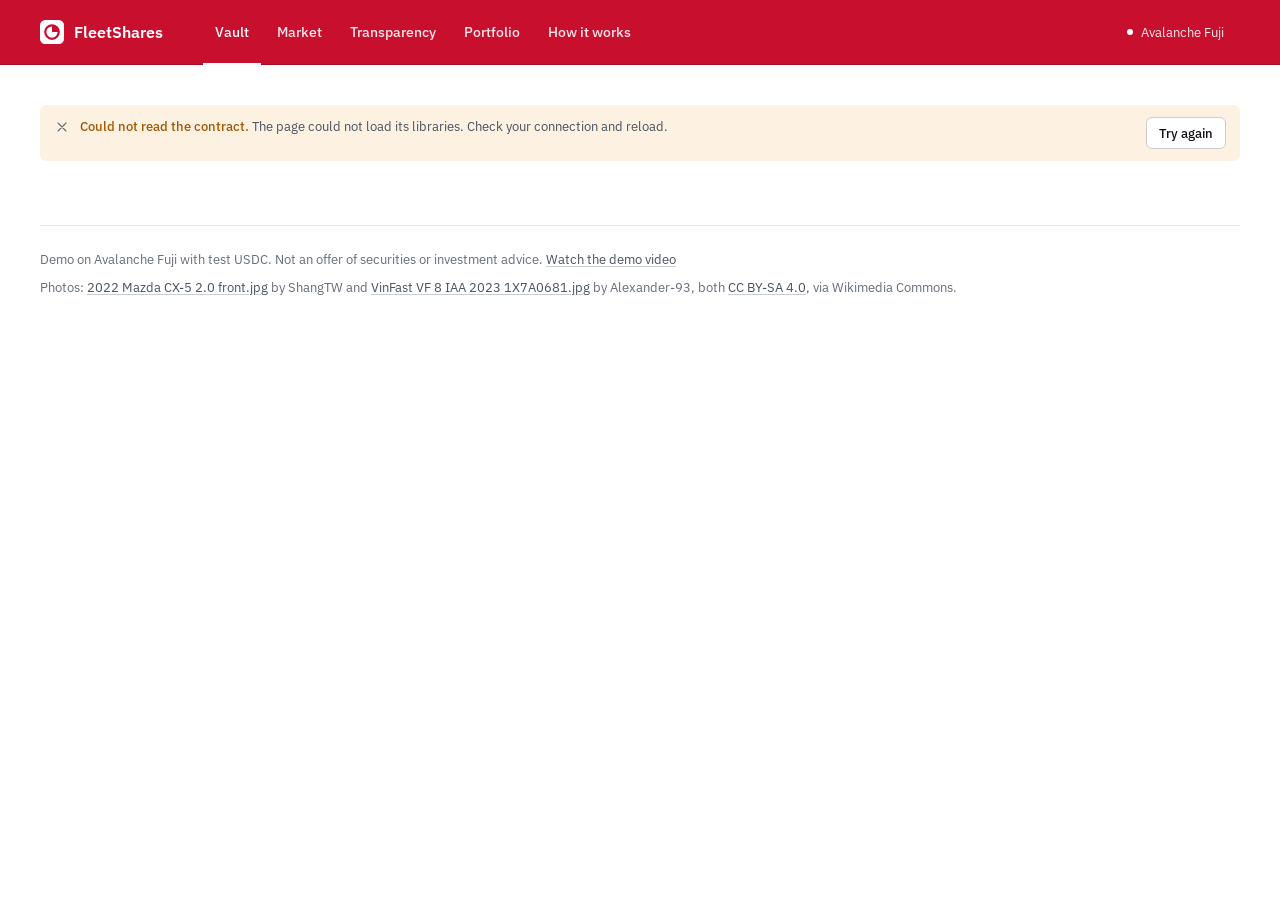
==== index.html @ 30ff3df1 "feat(web): rebuild the app as a multi-view vault UI Hash-routed views (Vault, car detail, Market, Tr" ====
<!doctype html>
<html lang="en">
<head>
  <meta charset="utf-8">
  <meta name="viewport" content="width=device-width, initial-scale=1, viewport-fit=cover">
  <title>FleetShares: own a share of a rental car</title>
  <meta name="description" content="Buy shares of rental cars on Avalanche. Rent is split by the contract: 90% to shareholders, 10% to the manager.">
  <meta name="color-scheme" content="light">
  <meta name="theme-color" content="#c8102e">
  <link rel="icon" href="data:image/svg+xml,%3Csvg xmlns='http://www.w3.org/2000/svg' viewBox='0 0 32 32'%3E%3Crect width='32' height='32' rx='7' fill='%23c8102e'/%3E%3Ccircle cx='16' cy='16' r='9' fill='none' stroke='%23ffffff' stroke-width='3'/%3E%3Cpath d='M16 16V7a9 9 0 0 1 9 9z' fill='%23ffffff'/%3E%3C/svg%3E">
  <link rel="preconnect" href="https://fonts.googleapis.com">
  <link rel="preconnect" href="https://fonts.gstatic.com" crossorigin>
  <link href="https://fonts.googleapis.com/css2?family=IBM+Plex+Mono:wght@400&family=IBM+Plex+Sans:wght@400;500;600&display=swap" rel="stylesheet">
  <link rel="stylesheet" href="styles.css">
  <link rel="stylesheet" href="views/vault.css">
  <link rel="stylesheet" href="views/car.css">
  <link rel="stylesheet" href="views/market.css">
  <link rel="stylesheet" href="views/portfolio.css">
  <link rel="stylesheet" href="views/transparency.css">
  <link rel="stylesheet" href="views/how.css">
</head>
<body>
  <a class="skip" href="#view">Skip to content</a>

  <div class="app">
    <header class="top">
      <div class="top-in">
        <a class="logo" href="#/" aria-label="FleetShares, Vault"><svg width="24" height="24" viewBox="0 0 32 32" aria-hidden="true"><rect width="32" height="32" rx="7" fill="#ffffff"></rect><circle cx="16" cy="16" r="9" fill="none" stroke="#c8102e" stroke-width="3"></circle><path d="M16 16V7a9 9 0 0 1 9 9z" fill="#c8102e"></path></svg>FleetShares</a>
        <nav class="nav" aria-label="Main">
          <a href="#/" data-nav="vault">Vault</a>
          <a href="#/market" data-nav="market">Market</a>
          <a href="#/transparency" data-nav="transparency">Transparency</a>
          <a href="#/portfolio" data-nav="portfolio">Portfolio</a>
          <a href="#/how" data-nav="how">How it works</a>
        </nav>
        <div class="top-r">
          <span class="net" title="Avalanche Fuji testnet, chain 43113"><i></i>Avalanche Fuji</span>
          <div id="wallet"></div>
        </div>
      </div>
    </header>

    <main class="wrap">
      <div id="notice" role="status"></div>
      <div id="view" tabindex="-1" aria-busy="true">
        <div class="head"><div class="skel-head"><h1 class="t-display"><span class="skel">Fleet Vault</span></h1><p class="t-body"><span class="skel">Reading the vault from Avalanche Fuji</span></p></div></div>
        <section class="kpis" aria-hidden="true">
          <div><p class="t-label"><span class="skel">Loading</span></p><p class="t-kpi"><span class="skel">00,000</span></p><p class="t-sm"><span class="skel">Reading the chain</span></p></div>
          <div><p class="t-label"><span class="skel">Loading</span></p><p class="t-kpi"><span class="skel">00,000</span></p><p class="t-sm"><span class="skel">Reading the chain</span></p></div>
          <div><p class="t-label"><span class="skel">Loading</span></p><p class="t-kpi"><span class="skel">00,000</span></p><p class="t-sm"><span class="skel">Reading the chain</span></p></div>
          <div><p class="t-label"><span class="skel">Loading</span></p><p class="t-kpi"><span class="skel">00,000</span></p><p class="t-sm"><span class="skel">Reading the chain</span></p></div>
        </section>
      </div>

      <footer class="foot">
        <p>Demo on Avalanche Fuji with test USDC. Not an offer of securities or investment advice. <a href="demo.html">Watch the demo video</a></p>
        <p class="credit">Photos: <a href="https://commons.wikimedia.org/wiki/File:2022_Mazda_CX-5_2.0_front.jpg" target="_blank" rel="noopener">2022 Mazda CX-5 2.0 front.jpg</a> by ShangTW and <a href="https://commons.wikimedia.org/wiki/File:VinFast_VF_8_IAA_2023_1X7A0681.jpg" target="_blank" rel="noopener">VinFast VF 8 IAA 2023 1X7A0681.jpg</a> by Alexander-93, both <a href="https://creativecommons.org/licenses/by-sa/4.0/" target="_blank" rel="noopener">CC BY-SA 4.0</a>, via Wikimedia Commons.</p>
      </footer>
    </main>

    <nav class="ptabs" aria-label="Main">
      <a href="#/" data-nav="vault"><svg class="i" viewBox="0 0 24 24" aria-hidden="true"><rect x="3" y="4" width="18" height="16" rx="2"></rect><circle cx="12" cy="12" r="3.5"></circle></svg>Vault</a>
      <a href="#/market" data-nav="market"><svg class="i" viewBox="0 0 24 24" aria-hidden="true"><path d="M4 8h13l-3-3M20 16H7l3 3"></path></svg>Market</a>
      <a href="#/transparency" data-nav="transparency"><svg class="i" viewBox="0 0 24 24" aria-hidden="true"><circle cx="11" cy="11" r="6.5"></circle><path d="M20 20l-4.3-4.3"></path></svg>Verify</a>
      <a href="#/portfolio" data-nav="portfolio"><svg class="i" viewBox="0 0 24 24" aria-hidden="true"><path d="M4 19V5M4 19h16M8 15l3.5-4 3 2.5L20 7"></path></svg>Portfolio</a>
      <a href="#/how" data-nav="how"><svg class="i" viewBox="0 0 24 24" aria-hidden="true"><circle cx="12" cy="12" r="9"></circle><path d="M12 11v5M12 8h.01"></path></svg>About</a>
    </nav>
  </div>

  <div id="toasts" class="toasts" aria-live="polite"></div>

  <noscript><p class="noscript">FleetShares needs JavaScript to read the contract.</p></noscript>
  <script type="module" src="app.js"></script>
</body>
</html>
---- styles.css ----
/* FleetShares UI kit, red and white variant: crimson brand bar and primary actions on white.
   Fonts come from Google Fonts (IBM Plex Sans 400/500/600, IBM Plex Mono 400), linked in index.html. */

:root {
  --bg: #ffffff; --surface: #ffffff; --surface-2: #f5f5f6; --line: #e6e6e8; --line-strong: #c9ced5;
  --ink: #0d1117; --ink-2: #475260; --ink-3: #646d79;
  --brand: #c8102e; --brand-ink: #ffffff; --brand-soft: #fdecee; --brand-deep: #a50d25;
  --yield: #0f7a4d; --yield-soft: #e6f4ec; --warn: #a35700; --warn-soft: #fdf2e1; --risk: #b4321f; --risk-soft: #fbe7e3;
  --chart-1: #c8102e; --chart-2: #2a78d6; --chart-3: #eda100; --plate: #ffc629;
  --shadow-pop: 0 8px 24px rgba(13, 17, 23, .10);
  --sans: "IBM Plex Sans", "Helvetica Neue", Arial, sans-serif;
  --mono: "IBM Plex Mono", ui-monospace, Menlo, monospace;
}
* { box-sizing: border-box; }
body { margin: 0; background: var(--bg); color: var(--ink); font: 400 15px/24px var(--sans); font-feature-settings: "tnum" 1, "lnum" 1; -webkit-font-smoothing: antialiased; }
h1, h2, h3, h4, p, ul, ol, dl, dd, figure { margin: 0; padding: 0; }
ul, ol { list-style: none; }
a { color: var(--brand); text-decoration: none; }
a:hover { text-decoration: underline; }
svg.i { width: 18px; height: 18px; fill: none; stroke: currentColor; stroke-width: 1.6; stroke-linecap: round; stroke-linejoin: round; flex: none; }

/* type */
.t-display { font: 600 40px/48px var(--sans); letter-spacing: -0.02em; }
.t-h1 { font: 600 28px/36px var(--sans); letter-spacing: -0.015em; }
.t-h2 { font: 600 20px/28px var(--sans); letter-spacing: -0.01em; }
.t-title { font: 500 16px/24px var(--sans); }
.t-kpi { font: 500 32px/40px var(--sans); letter-spacing: -0.01em; }
.t-fig { font: 500 20px/28px var(--sans); }
.t-body { font: 400 15px/24px var(--sans); }
.t-sm { font: 400 13px/20px var(--sans); }
.t-label { font: 500 12px/16px var(--sans); letter-spacing: 0.02em; color: var(--ink-3); }
.t-addr { font: 400 13px/20px var(--mono); }
.ink-2 { color: var(--ink-2); } .ink-3 { color: var(--ink-3); } .pos { color: var(--yield); }
.unit { font: 400 13px/1 var(--sans); color: var(--ink-3); margin-left: 4px; letter-spacing: 0; }

/* shell */
.app { min-height: 100%; background: var(--bg); }
.top { background: var(--brand); border-bottom: 1px solid var(--brand-deep); }
.top-in { max-width: 1280px; margin: 0 auto; height: 64px; padding: 0 40px; display: flex; align-items: center; gap: 40px; }
.logo { display: flex; align-items: center; gap: 10px; color: var(--ink); font: 600 16px/1 var(--sans); }
.top .logo, .ptop .logo { color: #ffffff; }
.logo:hover { text-decoration: none; }
.nav { display: flex; gap: 4px; height: 64px; }
.nav a { display: flex; align-items: center; white-space: nowrap; padding: 0 12px; color: rgba(255, 255, 255, .9); font: 500 14px/1 var(--sans); border-bottom: 2px solid transparent; margin-bottom: -1px; }
.nav a:hover { color: #ffffff; text-decoration: none; }
.nav a.on { color: #ffffff; border-bottom-color: #ffffff; }
.top-r { margin-left: auto; display: flex; align-items: center; gap: 16px; }
.net { display: flex; align-items: center; gap: 8px; font: 400 13px/1 var(--sans); color: rgba(255, 255, 255, .92); }
.net i { width: 6px; height: 6px; border-radius: 50%; background: #ffffff; }
.wallet { display: flex; align-items: center; gap: 10px; height: 36px; padding: 0 12px; border: 1px solid rgba(255, 255, 255, .35); border-radius: 6px; background: var(--brand-deep); font: 500 13px/1 var(--sans); color: #ffffff; }
.wallet .addr { font: 400 13px/1 var(--mono); color: rgba(255, 255, 255, .8); padding-left: 10px; border-left: 1px solid rgba(255, 255, 255, .3); }
.wrap { max-width: 1280px; margin: 0 auto; padding: 40px 40px 64px; }
.head { display: flex; flex-wrap: wrap; justify-content: space-between; align-items: flex-end; gap: 16px 32px; margin-bottom: 32px; }
.crumbs { display: flex; gap: 8px; align-items: center; font: 400 13px/20px var(--sans); color: var(--ink-3); margin-bottom: 12px; }
.crumbs a { color: var(--ink-3); }

/* controls */
.btn { display: inline-flex; align-items: center; justify-content: center; gap: 8px; height: 40px; padding: 0 16px; border: 1px solid var(--line-strong); border-radius: 6px; background: var(--surface); color: var(--ink); font: 500 14px/1 var(--sans); cursor: pointer; white-space: nowrap; }
.btn:hover { border-color: var(--ink-3); text-decoration: none; }
.btn-p { background: var(--brand); border-color: var(--brand); color: var(--brand-ink); }
.btn-p:hover { background: var(--brand-deep); border-color: var(--brand-deep); }
.btn-sm { height: 32px; padding: 0 12px; font-size: 13px; }
.btn-lg { height: 48px; padding: 0 20px; font-size: 15px; }
.btn-w { width: 100%; }
.pill { display: inline-flex; align-items: center; gap: 6px; height: 22px; padding: 0 8px; border-radius: 3px; font: 500 12px/1 var(--sans); white-space: nowrap; background: var(--surface-2); color: var(--ink-2); }
.pill::before { content: ""; width: 6px; height: 6px; border-radius: 50%; background: currentColor; }
.pill.ok { background: var(--yield-soft); color: var(--yield); }
.pill.warn { background: var(--warn-soft); color: var(--warn); }
.pill.risk { background: var(--risk-soft); color: var(--risk); }
.seg { display: inline-flex; padding: 2px; gap: 2px; background: var(--surface-2); border-radius: 6px; }
.seg button { height: 30px; padding: 0 12px; border: 0; border-radius: 4px; background: none; font: 500 13px/1 var(--sans); color: var(--ink-3); cursor: pointer; }
.seg button.on { background: var(--surface); color: var(--brand); box-shadow: 0 1px 2px rgba(13, 17, 23, .10); }
.tabs { display: flex; gap: 24px; border-bottom: 1px solid var(--line); }
.tabs button { height: 44px; padding: 0; border: 0; background: none; font: 500 14px/1 var(--sans); color: var(--ink-3); border-bottom: 2px solid transparent; margin-bottom: -1px; cursor: pointer; }
.tabs button.on { color: var(--brand); border-bottom-color: var(--brand); }
.field { display: grid; gap: 6px; }
.field label { font: 500 12px/16px var(--sans); letter-spacing: .02em; color: var(--ink-3); }
.input { height: 44px; padding: 0 12px; border: 1px solid var(--line-strong); border-radius: 6px; background: var(--surface); font: 500 15px/1 var(--sans); color: var(--ink); width: 100%; }
.input-suffix { position: relative; }
.input-suffix span { position: absolute; right: 12px; top: 50%; transform: translateY(-50%); font: 400 13px/1 var(--sans); color: var(--ink-3); }

/* surfaces */
.card { background: var(--surface); border: 1px solid var(--line); border-radius: 8px; }
.pad { padding: 24px; }
.card-h { display: flex; flex-wrap: wrap; justify-content: space-between; align-items: flex-start; gap: 8px 16px; margin-bottom: 20px; }
.kpis { display: grid; grid-template-columns: repeat(auto-fit, minmax(220px, 1fr)); background: var(--surface); border: 1px solid var(--line); border-radius: 8px; overflow: hidden; }
.kpis > div { padding: 20px 24px; border-left: 1px solid var(--line); margin-left: -1px; border-top: 1px solid var(--line); margin-top: -1px; }
.kpis .t-kpi { margin-top: 8px; }
.kpis .t-sm { margin-top: 4px; color: var(--ink-3); }
.kv { display: grid; }
.kv > div { display: flex; justify-content: space-between; gap: 16px; padding: 12px 0; border-top: 1px solid var(--line); font: 400 14px/20px var(--sans); }
.kv > div:first-child { border-top: 0; padding-top: 0; }
.kv dt, .kv > div > span:first-child { color: var(--ink-3); }
.kv dd, .kv b { font-weight: 500; text-align: right; }
.bar { height: 4px; border-radius: 2px; background: var(--surface-2); overflow: hidden; }
.bar i { display: block; height: 100%; background: var(--brand); }
.bar i.full { background: var(--yield); }
.photo { display: block; width: 100%; aspect-ratio: 16 / 10; object-fit: cover; border-radius: 8px; background: var(--surface-2); }
.thumb { width: 56px; height: 36px; object-fit: cover; border-radius: 3px; flex: none; background: var(--surface-2); }

/* tables */
.tbl-box { position: relative; overflow-x: auto; }
table.t { width: 100%; border-collapse: collapse; font: 400 14px/20px var(--sans); }
.t th { text-align: left; font: 500 12px/16px var(--sans); letter-spacing: .02em; color: var(--ink-3); padding: 0 16px 12px 0; border-bottom: 1px solid var(--line); white-space: nowrap; }
.t td { padding: 14px 16px 14px 0; border-bottom: 1px solid var(--line); vertical-align: middle; white-space: nowrap; }
.t tr:last-child td { border-bottom: 0; }
.t .r { text-align: right; }
.t .num { font-weight: 500; text-align: right; }
.t th:last-child, .t td:last-child { padding-right: 0; }
.carcell { display: flex; align-items: center; gap: 12px; font-weight: 500; color: var(--ink); }

/* car cards */
.cars { display: grid; grid-template-columns: repeat(auto-fill, minmax(320px, 1fr)); gap: 16px; }
.car { display: block; background: var(--surface); border: 1px solid var(--line); border-radius: 8px; overflow: hidden; color: var(--ink); }
.car:hover { border-color: var(--line-strong); text-decoration: none; }
.car img { display: block; width: 100%; aspect-ratio: 16 / 9; object-fit: cover; }
.car-b { padding: 20px; display: grid; gap: 16px; }
.stats3 { display: grid; grid-template-columns: repeat(3, minmax(0, 1fr)); gap: 12px; }
.stats3 dd { font: 500 15px/20px var(--sans); margin-top: 4px; }

/* chart */
.chart svg { display: block; width: 100%; height: auto; }
.legend { display: flex; flex-wrap: wrap; gap: 6px 20px; font: 400 13px/20px var(--sans); color: var(--ink-2); }
.legend span { display: inline-flex; align-items: center; gap: 8px; }
.legend i { width: 10px; height: 10px; border-radius: 2px; }
.legend b { font-weight: 500; color: var(--ink); }

.note { display: flex; gap: 10px; padding: 12px 14px; border-radius: 6px; background: var(--surface-2); font: 400 13px/20px var(--sans); color: var(--ink-2); }
.note.warn { background: var(--warn-soft); }
.note.warn b { color: var(--warn); font-weight: 500; }
.note svg.i { width: 16px; height: 16px; margin-top: 2px; color: var(--ink-3); }

/* phone */
.phone { width: 390px; height: 844px; display: flex; flex-direction: column; background: var(--bg); overflow: hidden; }
.ptop { height: 56px; padding: 0 16px; display: flex; align-items: center; justify-content: space-between; background: var(--brand); color: #ffffff; flex: none; }
.pbody { flex: 1; overflow: hidden; padding: 20px 16px; display: flex; flex-direction: column; gap: 16px; }
.ptabs { flex: none; display: grid; grid-template-columns: repeat(5, 1fr); background: var(--surface); border-top: 1px solid var(--line); padding: 6px 4px 22px; }
.ptabs a { display: grid; justify-items: center; gap: 4px; padding: 6px 0; color: var(--ink-3); font: 500 10.5px/1 var(--sans); }
.ptabs a.on { color: var(--brand); }
.ptabs a:hover { text-decoration: none; }


/* ================= additions on top of the kit ================= */

/* shared components */
.tabs a { display: inline-flex; align-items: center; height: 44px; padding: 0; font: 500 14px/1 var(--sans); color: var(--ink-3); border-bottom: 2px solid transparent; margin-bottom: -1px; }
.tabs a:hover { color: var(--ink); text-decoration: none; }
.tabs a.on { color: var(--brand); border-bottom-color: var(--brand); }

.stepper { display: grid; grid-template-columns: 44px minmax(0, 1fr) 44px; height: 48px; border: 1px solid var(--line-strong); border-radius: 6px; overflow: hidden; background: var(--surface); }
.stepper button { display: grid; place-items: center; border: 0; padding: 0; background: var(--surface); color: var(--ink-2); font: 500 18px/1 var(--sans); cursor: pointer; }
.stepper button:hover { background: var(--surface-2); }
.stepper input { min-width: 0; width: 100%; border: 0; border-inline: 1px solid var(--line); border-radius: 0; text-align: center; font: 500 18px/1 var(--sans); color: var(--ink); background: var(--surface); }

.total { display: flex; justify-content: space-between; align-items: baseline; gap: 16px; padding-top: 16px; border-top: 1px solid var(--line); }

.statgrid { display: grid; grid-template-columns: repeat(2, minmax(0, 1fr)); }
.statgrid > div { padding: 14px 16px; border-right: 1px solid var(--line); border-bottom: 1px solid var(--line); min-width: 0; }
.statgrid > div:nth-child(2n) { border-right: 0; }
.statgrid > div:last-child, .statgrid > div:nth-last-child(2):nth-child(odd) { border-bottom: 0; }
.statgrid dd { margin-top: 4px; }

.empty { display: grid; justify-items: center; gap: 8px; padding: 32px 16px; text-align: center; }
.empty svg.i { width: 24px; height: 24px; color: var(--ink-3); }

.ph { display: grid; place-items: center; width: 100%; aspect-ratio: 16 / 9; background: var(--surface-2); color: var(--ink-3); }
.ph svg.i { width: 32px; height: 32px; stroke-width: 1.4; }
.photo.ph { aspect-ratio: 16 / 10; }
.thumb.ph { aspect-ratio: auto; }
.thumb.ph svg.i { width: 18px; height: 18px; }

.risk { color: var(--risk); }
.warn-t { color: var(--warn); }
.row { display: flex; gap: 8px; align-items: center; flex-wrap: wrap; }
.only-phone { display: none; }

button[disabled], .btn[disabled] { opacity: .45; cursor: not-allowed; pointer-events: none; }

:focus-visible { outline: 2px solid var(--brand); outline-offset: 2px; }
.top :focus-visible { outline-color: #ffffff; }
.top .pop :focus-visible { outline-color: var(--brand); }
.nav a:focus-visible { outline-offset: -4px; }
#view:focus { outline: none; }

/* addresses from who(), copy buttons */
a.addr { font: 400 13px/20px var(--mono); white-space: nowrap; }
a.addr b { font: 500 13px/20px var(--sans); color: var(--ink-2); }
.t a.addr { color: var(--ink-2); }
.t a.addr:hover { color: var(--brand); }
.copied, .copied svg.i { color: var(--yield) !important; }
.btn.copied { border-color: var(--yield); }

/* skip link */
.skip { position: absolute; left: -999px; top: 8px; z-index: 100; padding: 8px 12px; border-radius: 6px; background: var(--surface); color: var(--brand); font: 500 14px/20px var(--sans); box-shadow: var(--shadow-pop); }
.skip:focus { left: 8px; }

/* notice strip above the view */
#notice:not(:empty) { display: grid; gap: 8px; margin-bottom: 24px; }
.note > span { flex: 1; min-width: 0; }
.note > .btn { flex: none; margin-left: auto; align-self: center; }
.note .btn svg.i { margin-top: 0; color: currentColor; }

/* wallet chip and popover */
.wallet-cta { height: 36px; border-color: #ffffff; background: #ffffff; color: var(--brand); }
.wallet-cta:hover { border-color: #ffffff; background: var(--brand-soft); }
.wmenu { position: relative; }
.wmenu > summary { list-style: none; cursor: pointer; white-space: nowrap; }
.wmenu > summary::-webkit-details-marker { display: none; }
.wmenu > summary:hover { border-color: rgba(255, 255, 255, .6); }
.pop { position: absolute; right: 0; top: calc(100% + 8px); z-index: 60; width: 300px; display: grid; gap: 10px; padding: 16px; background: var(--surface); color: var(--ink); border: 1px solid var(--line); border-radius: 8px; box-shadow: var(--shadow-pop); }
.pop-row { display: flex; justify-content: space-between; align-items: center; gap: 12px; font: 400 13px/20px var(--sans); }
.pop-row > span:first-child { color: var(--ink-3); }
.pop-row > span:last-child { display: inline-flex; align-items: center; gap: 8px; }
.pop-row b { font-weight: 500; }
.pop .btn-w:first-of-type { margin-top: 4px; }
.pop-quiet { border-color: transparent; color: var(--ink-2); }
.pop-quiet:hover { border-color: var(--line); }

/* toasts */
.toasts { position: fixed; right: 24px; bottom: 24px; z-index: 80; display: grid; gap: 8px; width: min(380px, calc(100vw - 32px)); }
.toast { display: grid; grid-template-columns: auto minmax(0, 1fr) auto; gap: 12px; align-items: start; padding: 14px 16px; background: var(--surface); color: var(--ink); border: 1px solid var(--line); border-radius: 8px; box-shadow: var(--shadow-pop); font: 400 13px/20px var(--sans); animation: rise .2s ease; }
@keyframes rise { from { transform: translateY(8px); opacity: 0; } }
.toast-icon { display: grid; place-items: center; width: 28px; height: 28px; border-radius: 50%; background: var(--warn-soft); color: var(--warn); }
.toast-icon svg.i { width: 16px; height: 16px; stroke-width: 2; }
.toast.is-ok .toast-icon { background: var(--yield-soft); color: var(--yield); }
.toast.is-err .toast-icon { background: var(--risk-soft); color: var(--risk); }
.toast-text strong { display: block; font: 500 14px/20px var(--sans); }
.toast-text p { margin-top: 2px; color: var(--ink-2); overflow-wrap: anywhere; }
.toast-text a { display: inline-flex; align-items: center; gap: 4px; margin-top: 6px; font-weight: 500; }
.toast-text a svg.i { width: 14px; height: 14px; }
.toast-text p a { display: inline; margin: 0; }
.toast-x { display: grid; place-items: center; padding: 4px; border: 0; border-radius: 6px; background: none; color: var(--ink-3); cursor: pointer; }
.toast-x:hover { color: var(--ink); background: var(--surface-2); }
.toast-x svg.i { width: 16px; height: 16px; }

/* spinner and loading placeholders */
.spin { display: inline-block; width: 14px; height: 14px; border: 2px solid currentColor; border-right-color: transparent; border-radius: 50%; animation: spin .7s linear infinite; flex: none; vertical-align: -2px; }
@keyframes spin { to { transform: rotate(360deg); } }
.skel { display: inline-block; color: transparent !important; background: var(--surface-2); border-radius: 3px; animation: pulse 1.2s ease-in-out infinite; user-select: none; }
.skel-head { display: grid; gap: 8px; max-width: 640px; }
@keyframes pulse { 50% { opacity: .5; } }

/* footer, inside main so the phone tab bar never covers it */
.foot { display: grid; gap: 8px; margin-top: 64px; padding-top: 24px; border-top: 1px solid var(--line); font: 400 13px/20px var(--sans); color: var(--ink-3); }
.foot a { color: var(--ink-2); text-decoration: underline; text-decoration-color: var(--line-strong); text-underline-offset: 2px; }
.foot a:hover { color: var(--brand); }
.noscript { margin: 24px; font: 400 15px/24px var(--sans); }

/* sticky buy bar (car view on phones) and phone tab bar: hidden on desktop */
.app > .ptabs, .buybar { display: none; }

/* ================= responsive shell ================= */

@media (max-width: 1100px) {
  .top-in { padding: 0 24px; gap: 24px; }
  .nav { gap: 0; }
  .nav a { padding: 0 8px; }
  .wrap { padding: 32px 24px 56px; }
}
@media (max-width: 900px) {
  .net { display: none; }
  .wallet .addr { display: none; }
  .kpis:has(> div:nth-child(4):last-child) { grid-template-columns: repeat(2, minmax(0, 1fr)); }
}

@media (max-width: 720px) {
  .top-in { height: 56px; padding: 0 16px; gap: 16px; }
  .nav, .net { display: none; }
  .wallet { height: 32px; }
  .wallet .addr { display: none; }
  .wallet-cta { height: 32px; }
  .pop { position: fixed; left: 16px; right: 16px; top: 64px; width: auto; }
  .wrap { padding: 20px 16px 96px; }
  .t-display { font-size: 28px; line-height: 36px; }
  .head { flex-direction: column; align-items: stretch; gap: 16px; margin-bottom: 20px; }
  .kpis { grid-template-columns: repeat(2, minmax(0, 1fr)); }
  .kpis > div { padding: 14px 16px; border-top: 1px solid var(--line); margin-top: -1px; min-width: 0; }
  .kpis .t-kpi { font-size: 20px; line-height: 28px; margin-top: 4px; }
  .hide-phone { display: none !important; }
  .only-phone { display: revert; }

  .app > .ptabs { display: grid; position: fixed; left: 0; right: 0; bottom: 0; z-index: 40; padding: 6px 4px calc(10px + env(safe-area-inset-bottom)); }
  .app:has(.buybar) > .ptabs { display: none; }
  .buybar { display: block; position: fixed; left: 0; right: 0; bottom: 0; z-index: 40; padding: 12px 16px max(28px, env(safe-area-inset-bottom)); background: var(--surface); border-top: 1px solid var(--line); }

  /* cards and controls on phones: 16px insides, 44px tap targets */
  .pad { padding: 16px; }
  .card-h { margin-bottom: 16px; }
  .btn, .btn-sm { height: 44px; }
  .seg button { height: 40px; }
  .app > .ptabs a { min-height: 44px; align-content: center; }
  .tabs { scrollbar-width: none; }
  .tabs::-webkit-scrollbar { display: none; }
  .pop { max-height: calc(100vh - 160px); overflow-y: auto; }
  /* notice strip: text first, its buttons on their own line under it */
  .note { flex-wrap: wrap; }
  #notice .note > span:not(.row) { flex: 1 1 calc(100% - 26px); }
  .note > span.row { flex-basis: 100%; padding-left: 26px; }
  .note > .btn { margin-left: 26px; }

  .toasts { left: 16px; right: 16px; bottom: calc(76px + env(safe-area-inset-bottom)); width: auto; }
  body:has(.buybar) .toasts { bottom: calc(100px + env(safe-area-inset-bottom)); }
  .foot { margin-top: 48px; }
}

@media (prefers-reduced-motion: reduce) {
  html { scroll-behavior: auto; }
  .skel { animation: none; }
  .spin { animation-duration: 2s; }
  .toast { animation: none; }
}
---- views/vault.css ----
/* Vault view (vt-) */
.vt-intro { display: flex; flex-direction: column; gap: 8px; max-width: 640px; }

.vt-kpis .t-kpi { white-space: nowrap; }

.vt-two { display: flex; flex-wrap: wrap; gap: 16px; margin-top: 16px; }
.vt-chart { flex: 2 1 560px; min-width: 0; }
.vt-split-card { flex: 1 1 320px; min-width: 0; }
.vt-skel { display: block; width: 100%; height: 200px; margin-top: 8px; }
.vt-chart .empty { min-height: 200px; display: grid; place-content: center; justify-items: center; gap: 8px; text-align: center; }

.vt-split { display: flex; gap: 2px; height: 40px; margin: 16px 0 20px; }
.vt-split > div { display: flex; align-items: center; border-radius: 3px; font: 500 13px/1 var(--sans); white-space: nowrap; overflow: hidden; }
.vt-split-h { padding: 0 12px; background: var(--yield-soft); color: var(--yield); }
.vt-split-f { min-width: max-content; padding: 0 8px; justify-content: center; background: var(--surface-2); color: var(--ink-2); }

.vt-sec-head { margin: 48px 0 16px; align-items: center; }

/* car cards */
.vt-car { display: flex; flex-direction: column; }
.vt-img { display: block; width: 100%; aspect-ratio: 16 / 9; object-fit: cover; background: var(--surface-2); }
.vt-car .car-b { flex: 1; }
.vt-car-top { display: flex; justify-content: space-between; align-items: flex-start; gap: 12px; }
.vt-car-name { min-width: 0; }
.vt-car-name .t-title { overflow: hidden; text-overflow: ellipsis; white-space: nowrap; }
.vt-sub-row, .vt-row-y { display: none; }
.vt-car .stats3 dd { white-space: nowrap; overflow: hidden; text-overflow: ellipsis; }
.vt-prog { display: grid; gap: 8px; margin-top: auto; }

/* three-up as in the design; with fewer cars the cards share the row so the photos stay large */
@media (min-width: 1101px) { .vt-cars { grid-template-columns: repeat(3, minmax(0, 1fr)); } }
@media (min-width: 721px) {
  .vt-cars:has(> .vt-car:nth-child(2):last-child) { grid-template-columns: repeat(2, minmax(0, 1fr)); }
  .vt-cars:has(> .vt-car:only-child) { grid-template-columns: minmax(0, 1fr); }
  .vt-car:only-child { flex-direction: row; }
  .vt-car:only-child .vt-img { width: 58%; flex: none; }
  .vt-car:only-child .car-b { padding: 24px; align-content: start; }
}

.vt-register { margin-top: 48px; }
.vt-register .carcell { color: var(--ink); }
.vt-register .carcell:hover { color: var(--brand); text-decoration: none; }

/* role tools */
.vt-role { margin-top: 48px; }
.vt-role-grid { display: grid; grid-template-columns: minmax(0, 1fr) minmax(0, 2fr); gap: 32px; }
.vt-fees { display: flex; flex-direction: column; gap: 8px; align-items: flex-start; }
.vt-fees .btn { margin-top: 8px; }
.vt-list { display: flex; flex-direction: column; gap: 16px; align-items: flex-start; }
.vt-list-h { display: flex; justify-content: space-between; align-items: center; gap: 12px; width: 100%; }
.vt-form { display: grid; grid-template-columns: repeat(2, minmax(0, 1fr)); gap: 16px; width: 100%; }
.vt-op { margin-top: 16px; }
.vt-op a { font-weight: 500; }

@media (max-width: 720px) {
  .vt-intro .t-display { font-size: 28px; line-height: 36px; }
  .vt-intro .t-body { font-size: 13px; line-height: 20px; }
  .vt-head .row { display: none; }

  /* KPIs as a 2 × 2 grid */
  .vt-kpis { grid-template-columns: repeat(2, minmax(0, 1fr)); }
  .vt-kpis > div { padding: 14px 16px; border-left: 0; margin-left: 0; border-top: 0; margin-top: 0; }
  .vt-kpis > div:nth-child(odd) { border-right: 1px solid var(--line); }
  .vt-kpis > div:nth-child(-n + 2) { border-bottom: 1px solid var(--line); }
  .vt-kpis .t-kpi { font: 500 20px/28px var(--sans); margin-top: 4px; }
  .vt-kpis .t-kpi .unit { font-size: 12px; }
  .vt-kpis .t-sm { display: none; }

  .vt-chart, .vt-split-card { flex-basis: 100%; }
  .vt-chart .card-h { flex-direction: column; }

  .vt-sec-head { margin-top: 32px; flex-direction: column; align-items: flex-start; gap: 12px; }
  .vt-sec-head .t-h2 { font: 500 16px/24px var(--sans); letter-spacing: 0; }
  .vt-cars { grid-template-columns: minmax(0, 1fr); gap: 12px; }

  /* funding cards: shorter image */
  .vt-car .vt-img { aspect-ratio: 16 / 8; }
  .vt-car .car-b { padding: 14px 16px; gap: 12px; }

  /* earning cars: compact row, same markup */
  .vt-car--row { flex-direction: row; align-items: center; gap: 12px; padding: 10px; }
  .vt-car--row .vt-img { width: 88px; aspect-ratio: 16 / 10; border-radius: 4px; flex: none; }
  .vt-car--row .car-b { padding: 0; gap: 0; min-width: 0; }
  .vt-car--row .vt-car-top { align-items: center; }
  .vt-car--row .t-title { font-size: 15px; }
  .vt-car--row .vt-sub, .vt-car--row .vt-pill, .vt-car--row .stats3, .vt-car--row .vt-prog { display: none; }
  .vt-car--row .vt-sub-row, .vt-car--row .vt-row-y { display: block; }
  .vt-car--row .vt-row-y .t-title { font-size: 15px; }

  .vt-register { margin-top: 32px; }
  .vt-role { margin-top: 32px; }
  .vt-role-grid, .vt-form { grid-template-columns: minmax(0, 1fr); }
}
---- views/car.css ----
/* Car view (cd-) */
.cd-now { color: var(--ink); }

.cd-grid {
  display: grid;
  grid-template-columns: minmax(0, 3fr) minmax(0, 2fr);
  grid-template-rows: auto 1fr;
  grid-template-areas: "photo aside" "rest aside";
  gap: 16px 32px;
  align-items: start;
}
.cd-photo { grid-area: photo; }
.cd-aside { grid-area: aside; display: flex; flex-direction: column; gap: 16px; min-width: 0; }
.cd-rest { grid-area: rest; display: flex; flex-direction: column; gap: 16px; min-width: 0; }
.cd-photo .photo { aspect-ratio: 16 / 10; object-fit: cover; }

.cd-tight { margin-bottom: 16px; }
.cd-mb { margin-bottom: 16px; }

/* car life */
.cd-life { display: grid; grid-template-columns: repeat(4, minmax(0, 1fr)); gap: 2px; }
.cd-life i { display: block; height: 6px; background: var(--surface-2); }
.cd-life i:first-child { border-radius: 3px 0 0 3px; }
.cd-life i:last-child { border-radius: 0 3px 3px 0; }
.cd-life i.on { background: var(--ink); }
.cd-life i.x { background: var(--risk); }
.cd-life-l { display: grid; grid-template-columns: repeat(4, minmax(0, 1fr)); gap: 16px; margin-top: 12px; }
.cd-life-l li.now .t-label { color: var(--ink); }

/* details */
.cd-kv2 { display: grid; grid-template-columns: repeat(auto-fit, minmax(260px, 1fr)); gap: 0 40px; align-items: start; container-type: inline-size; }
.cd-kv2 .kv:last-child > div:first-child { border-top: 0; }
.cd-kv2 .kv > div { align-items: baseline; }
/* when the two lists stack, the second one continues the first: keep the hairline between them */
@container (max-width: 559px) { .cd-kv2 .kv:last-child > div:first-child { border-top: 1px solid var(--line); padding-top: 12px; } }
.cd-kv2 dd { min-width: 0; overflow-wrap: anywhere; }
.cd-copy { display: inline-flex; align-items: center; gap: 6px; padding: 0; border: 0; background: none; color: var(--ink); cursor: pointer; }
.cd-copy svg.i { width: 16px; height: 16px; color: var(--ink-3); }
.cd-copy:hover svg.i { color: var(--brand); }
.cd-copy.copied svg.i { color: var(--yield); }

/* income reports */
.cd-empty { padding: 32px 0 8px; display: grid; justify-items: center; gap: 8px; text-align: center; }
.cd-empty svg.i { width: 24px; height: 24px; color: var(--ink-3); }
.cd-meters { display: grid; gap: 14px; margin-top: 20px; }
.cd-mh { display: flex; justify-content: space-between; align-items: baseline; gap: 12px; margin-bottom: 6px; }
.cd-mh b { font-weight: 500; white-space: nowrap; }
.cd-meter { height: 8px; border-radius: 3px; background: var(--surface-2); overflow: hidden; }
.cd-meter i { display: block; height: 100%; border-radius: 3px; }
.cd-meter i.rep { background: var(--ink-2); }
.cd-meter i.paid { background: var(--yield); }
.cd-verdict { margin-top: 16px; }
.cd-counts { display: grid; grid-template-columns: repeat(3, minmax(0, 1fr)); margin-top: 16px; border: 1px solid var(--line); border-radius: 8px; }
.cd-counts > div { padding: 12px 16px; border-left: 1px solid var(--line); }
.cd-counts > div:first-child { border-left: 0; }
.cd-counts dd { margin-top: 2px; }
.cd-dl-h { margin-top: 20px; }
.cd-dl { margin-top: 8px; }
.cd-dl li { display: flex; flex-wrap: wrap; justify-content: space-between; gap: 4px 16px; padding: 10px 0; border-top: 1px solid var(--line); font: 400 14px/20px var(--sans); }
.cd-dl li b { font-weight: 500; }
.cd-dl-r { display: inline-flex; gap: 12px; align-items: center; }
.cd-dl a, .cd-links a { display: inline-flex; align-items: center; gap: 4px; }
.cd-dl svg.i, .cd-links svg.i { width: 14px; height: 14px; }
.cd-links { display: flex; flex-wrap: wrap; gap: 6px 16px; margin-top: 16px; }

/* aside */
.cd-title { display: flex; flex-direction: column; gap: 8px; }
.cd-prog { display: grid; gap: 8px; }
.cd-prog-l { display: flex; justify-content: space-between; gap: 12px; flex-wrap: wrap; }
.cd-prog-l b { font-weight: 500; }

.cd-act { overflow: hidden; }
.cd-tabs { padding: 0 20px; }
.cd-act-b { display: flex; flex-direction: column; gap: 16px; }
.cd-act .cd-act-b { padding: 20px; }
.cd-chips { gap: 6px; }
.cd-chips .btn.on { border-color: var(--ink); }
.cd-short { display: flex; flex-direction: column; gap: 8px; }
.cd-connect { display: flex; flex-direction: column; gap: 12px; }

.cd-split { display: flex; gap: 2px; height: 32px; }
.cd-split > div { display: flex; align-items: center; border-radius: 3px; font: 500 13px/1 var(--sans); white-space: nowrap; overflow: hidden; }
.cd-split .h { padding: 0 12px; background: var(--yield-soft); color: var(--yield); }
.cd-split .f { min-width: max-content; padding: 0 8px; justify-content: center; background: var(--surface-2); color: var(--ink-2); }
.cd-offers li { display: flex; flex-wrap: wrap; justify-content: space-between; align-items: center; gap: 8px 12px; padding: 10px 0; border-top: 1px solid var(--line); font: 400 14px/20px var(--sans); }
.cd-offers li:first-child { border-top: 0; padding-top: 0; }
.cd-offers b { font-weight: 500; }
.cd-more { display: inline-flex; align-items: center; gap: 4px; align-self: flex-start; }
.cd-more svg.i { width: 16px; height: 16px; }
.cd-pay { display: flex; flex-direction: column; gap: 12px; padding-top: 16px; border-top: 1px solid var(--line); }

.cd-buybar { display: none; }
.cd-missing { display: grid; justify-items: center; gap: 12px; text-align: center; padding: 48px 24px; }

@media (max-width: 720px) {
  .cd-grid { grid-template-columns: minmax(0, 1fr); grid-template-rows: none; grid-template-areas: "photo" "aside" "rest"; gap: 16px; }
  .cd-photo { margin: 0 -16px; }
  .cd-photo .photo { aspect-ratio: 16 / 9; border-radius: 0; }
  .cd-title { gap: 4px; }
  .cd-title .t-h1 { font-size: 24px; line-height: 32px; }

  /* compact three-stat row */
  .cd-stats.statgrid { grid-template-columns: repeat(3, minmax(0, 1fr)); border: 0; border-radius: 0; gap: 8px; }
  .cd-stats.statgrid > div { padding: 0; border: 0; }
  .cd-stats .t-fig { font: 500 15px/20px var(--sans); margin-top: 2px; }
  .cd-stats .t-fig .unit { font-size: 12px; margin-left: 2px; }

  .cd-life { grid-template-columns: repeat(4, minmax(0, 1fr)); }
  .cd-life-l { grid-template-columns: repeat(2, minmax(0, 1fr)); gap: 12px; }
  .cd-act .cd-act-b { padding: 16px; }
  .cd-tabs { padding: 0 16px; }
  .cd-copy { min-height: 44px; }
  .cd-crumbs { margin-bottom: 12px; }

  .cd-has-bar { padding-bottom: 88px; }
  .cd-buybar { display: block; position: fixed; left: 0; right: 0; bottom: 0; z-index: 20; padding: 12px 16px calc(12px + env(safe-area-inset-bottom)); background: var(--surface); border-top: 1px solid var(--line); }
}
---- views/market.css ----
/* Market view (mk-) */
.mk-intro { display: flex; flex-direction: column; gap: 8px; max-width: 640px; }
.mk-grid { display: flex; flex-wrap: wrap; gap: 16px; align-items: flex-start; }
.mk-book { flex: 1.8 1 600px; min-width: 0; }
.mk-sell { flex: 1 1 340px; min-width: 0; display: flex; flex-direction: column; gap: 16px; }
.mk-ch { align-items: center; }
.mk-seg { align-self: flex-start; flex-wrap: wrap; }
.mk-sr { position: absolute; width: 1px; height: 1px; overflow: hidden; clip: rect(0 0 0 0); white-space: nowrap; }
.mk-of { font-weight: 400; }
.mk-foot { margin-top: 16px; }
.mk-take { display: inline-flex; align-items: center; gap: 6px; }
.mk-qty { width: 56px; height: 32px; padding: 0 8px; font-size: 13px; text-align: right; }
.mk-mine { display: grid; gap: 8px; padding-top: 16px; border-top: 1px solid var(--line); }
.mk-mine ul { display: grid; }
.mk-mine li { display: flex; justify-content: space-between; align-items: center; gap: 12px; padding: 8px 0; border-top: 1px solid var(--line); }
.mk-mine li:first-child { border-top: 0; padding-top: 0; }
.mk-mine b { font-weight: 500; }

@media (max-width: 720px) {
  .mk-book, .mk-sell { flex-basis: 100%; }
  .mk-ch { align-items: flex-start; }
  .mk-ch .seg { max-width: 100%; overflow-x: auto; scrollbar-width: none; }
  .mk-qty { height: 44px; width: 64px; }

  /* offers as stacked rows: car on top, figures as label/value pairs, buy controls full width */
  .mk-tbl thead { position: absolute; width: 1px; height: 1px; overflow: hidden; clip: rect(0 0 0 0); }
  .mk-tbl, .mk-tbl tbody, .mk-tbl tr, .mk-tbl td { display: block; }
  .mk-tbl tr { padding: 12px 0; border-bottom: 1px solid var(--line); }
  .mk-tbl tr:first-child { padding-top: 0; }
  .mk-tbl tr:last-child { border-bottom: 0; }
  .mk-tbl td, .mk-tbl tr:last-child td { padding: 4px 0; border: 0; white-space: normal; }
  .mk-tbl td:first-child { padding-bottom: 8px; }
  .mk-tbl td[data-l] { display: flex; justify-content: space-between; gap: 16px; font-size: 14px; }
  .mk-tbl td[data-l]::before { content: attr(data-l); color: var(--ink-3); font: 400 14px/20px var(--sans); }
  .mk-tbl td.mk-act { padding-top: 8px; }
  .mk-tbl .mk-take { display: grid; grid-template-columns: 72px minmax(0, 1fr); gap: 8px; width: 100%; }
  .mk-tbl .mk-qty { width: 100%; }
  .mk-tbl td.mk-act > .btn { width: 100%; }
}
---- views/portfolio.css ----
/* Portfolio view (pf-) */
.pf-intro { display: flex; flex-direction: column; gap: 8px; }
.pf-connect { max-width: 560px; margin: 0 auto; }
.pf-connect .empty .btn { margin-top: 16px; }
.pf-hold { margin-top: 16px; }
.pf-sr { position: absolute; width: 1px; height: 1px; overflow: hidden; clip: rect(0 0 0 0); white-space: nowrap; }
.pf-acts { display: inline-flex; gap: 6px; }
.pf-row { display: flex; flex-wrap: wrap; gap: 16px; margin-top: 16px; }
.pf-half { flex: 1 1 420px; min-width: 0; }
.pf-sub { margin-bottom: 16px; }
.pf-alloc { display: flex; gap: 2px; height: 12px; margin: 20px 0 16px; }
.pf-alloc i { display: block; min-width: 2px; }
.pf-alloc i:first-child { border-radius: 2px 0 0 2px; }
.pf-alloc i:last-child { border-radius: 0 2px 2px 0; }
.pf-alloc i:only-child { border-radius: 2px; }
.pf-key { display: flex; align-items: center; gap: 8px; }
.pf-key i { width: 10px; height: 10px; border-radius: 2px; flex: none; }

/* phone list */
.pf-list li { display: flex; align-items: center; gap: 12px; padding: 12px 0; border-bottom: 1px solid var(--line); }
.pf-list li:last-child { border-bottom: 0; }
.pf-li-name { flex: 1; min-width: 0; display: flex; flex-direction: column; color: var(--ink); }
.pf-li-name:hover { text-decoration: none; }
.pf-li-name b, .pf-li-r b { font: 500 14px/20px var(--sans); }
.pf-li-name b { overflow: hidden; text-overflow: ellipsis; white-space: nowrap; }
.pf-li-r { display: flex; flex-direction: column; align-items: flex-end; }
.pf-ready { padding: 16px; flex-direction: column; gap: 12px; margin-bottom: 16px; }
.pf-ready .t-kpi { margin-top: 4px; }
.pf-half .kv dd { white-space: nowrap; }
.pf-half .kv dd a { color: inherit; }
.pf-half .kv dd a:hover { color: var(--brand); }

@media (max-width: 720px) {
  .pf-ready.only-phone { display: flex; }
  .pf-hold { padding: 4px 16px; }
  .pf-hold .card-h { margin: 12px 0 0; }
  .pf-half { flex-basis: 100%; }
  .pf-kpis.hide-phone, .pf-hold .tbl-box.hide-phone { display: none; }
  .pf-stats.only-phone { display: grid; }
  .pf-list.only-phone { display: block; }
}
@media (min-width: 721px) {
  .pf-ready.only-phone, .pf-stats.only-phone, .pf-list.only-phone { display: none; }
}

/* sold car (CarExit add-on): redeem amount beside the buttons */
.pf-acts .pf-redeem { align-self: center; white-space: nowrap; }
---- views/transparency.css ----
/* Transparency view (tr-) */
.tr-intro { display: flex; flex-direction: column; gap: 8px; max-width: 680px; }
.tr-tabs { margin-bottom: 24px; overflow-x: auto; scrollbar-width: none; }
.tr-tabs a { flex: none; white-space: nowrap; }
.tr-gap { margin-top: 16px; }

.tr-steps { display: grid; grid-template-columns: repeat(auto-fit, minmax(260px, 1fr)); gap: 16px; margin-bottom: 16px; }
.tr-steps .t-title { margin-top: 6px; }
.tr-steps .t-sm { margin-top: 4px; }

.tr-cov-h { width: 240px; }
.tr-cov { display: grid; gap: 4px; min-width: 160px; }
.tr-cov i { display: block; height: 6px; border-radius: 2px; }
.tr-cov-rep, .legend i.tr-sw-rep { background: var(--ink-3); }
.tr-cov-paid, .legend i.tr-sw-paid { background: var(--yield); }
.tr-body .carcell:hover { text-decoration: none; color: var(--brand); }

.tr-links { display: flex; flex-wrap: wrap; gap: 8px 20px; margin-top: 16px; padding-top: 16px; border-top: 1px solid var(--line); }
.tr-links a, .tr-body a:has(> time), .tr-list a { display: inline-flex; align-items: center; gap: 4px; }
.tr-body svg.i { width: 14px; height: 14px; }

.tr-pair { display: flex; flex-wrap: wrap; gap: 16px; align-items: flex-start; }
.tr-pair > section { flex: 1 1 360px; min-width: 0; }
.tr-rules .t-title, .tr-limits .t-title, .tr-kv-h { margin-bottom: 16px; }
.tr-limits .note { align-items: flex-start; }
.tr-limits .note > div { display: grid; gap: 8px; }
.tr-limits .note svg.i { width: 16px; height: 16px; color: var(--warn); }

.tr-hash { display: inline-flex; align-items: center; gap: 6px; }
.tr-copy { display: inline-flex; align-items: center; justify-content: center; width: 28px; height: 28px; padding: 0; border: 1px solid transparent; border-radius: 6px; background: none; color: var(--ink-3); cursor: pointer; }
.tr-copy:hover { border-color: var(--line-strong); color: var(--ink); }
.tr-copy.copied { color: var(--yield); }

.tr-kv dt { display: grid; gap: 2px; }
.tr-kv dt .t-sm { font-weight: 400; }
.tr-kv > div { align-items: center; }

.tr-withdraw { display: flex; flex-wrap: wrap; justify-content: space-between; align-items: center; gap: 12px 24px; }

.tr-list li { display: flex; justify-content: space-between; gap: 16px; padding: 12px 0; border-top: 1px solid var(--line); font: 400 14px/20px var(--sans); }
.tr-list li:first-child { border-top: 0; padding-top: 0; }

.tr-feed li { display: grid; grid-template-columns: 88px minmax(0, 1fr) auto; gap: 12px; align-items: baseline; padding: 12px 0; border-top: 1px solid var(--line); font: 400 14px/20px var(--sans); }
.tr-feed li:first-child { border-top: 0; padding-top: 0; }
.tr-tag { justify-self: start; display: inline-flex; align-items: center; height: 22px; padding: 0 8px; border-radius: 3px; background: var(--surface-2); color: var(--ink-2); font: 500 12px/1 var(--sans); white-space: nowrap; }
.tr-ev { color: var(--ink-2); overflow-wrap: anywhere; }
.tr-ev b { color: var(--ink); font-weight: 500; }
.tr-when { display: inline-flex; align-items: center; gap: 4px; font: 400 13px/20px var(--sans); white-space: nowrap; }
.tr-more { margin-top: 16px; }

@media (max-width: 720px) {
  .tr-tabs { gap: 20px; margin: 0 -16px 20px; padding: 0 16px; }
  .tr-tabs::-webkit-scrollbar { display: none; }
  .tr-steps { gap: 8px; }
  .tr-steps > * { padding: 16px; }
  .tr-copy { width: 44px; height: 44px; }
  .tr-pair > section { flex-basis: 100%; }
  .tr-feed li { grid-template-columns: minmax(0, 1fr) auto; gap: 6px 12px; }
  .tr-feed .tr-ev { grid-column: 1 / -1; grid-row: 2; }
  .tr-kv > div { flex-wrap: wrap; }
  .tr-list li { flex-wrap: wrap; }
}

/* audit reports add-on: auditor's publish form */
.tr-form { display: grid; grid-template-columns: repeat(2, minmax(0, 1fr)); gap: 12px 16px; margin: 4px 0 16px; }
.tr-form-wide { grid-column: 1 / -1; }
.tr-flabel { font: 500 12px/16px var(--sans); letter-spacing: .02em; color: var(--ink-3); }
.tr-form .seg { justify-self: start; }
@media (max-width: 720px) {
  .tr-form { grid-template-columns: minmax(0, 1fr); }
}
---- views/how.css ----
/* How it works view (hw-) */
.hw-hero { display: flex; flex-wrap: wrap; gap: 40px; align-items: center; margin-bottom: 56px; }
.hw-hero-t { flex: 1 1 420px; min-width: 0; display: flex; flex-direction: column; gap: 16px; }
.hw-hero-t .t-body { max-width: 560px; }
.hw-cta { margin-top: 8px; }
.hw-hero-img { flex: 1 1 400px; min-width: 0; display: block; }
.hw-photo { display: block; width: 100%; aspect-ratio: 3 / 2; object-fit: cover; border-radius: 8px; background: var(--surface-2); }

.hw-sec { margin-bottom: 56px; }
.hw-sec:last-child { margin-bottom: 0; }
.hw-sub { margin-bottom: 20px; }
.hw-gap { margin-top: 16px; }

.hw-steps { display: grid; grid-template-columns: repeat(4, minmax(0, 1fr)); background: var(--surface); border: 1px solid var(--line); border-radius: 8px; overflow: hidden; }
.hw-steps li { padding: 24px; border-right: 1px solid var(--line); display: flex; flex-direction: column; gap: 8px; }
.hw-steps li.hw-last { border-right: 0; }
.hw-no { font: 500 13px/1 var(--sans); color: var(--brand); }
.hw-when { margin-top: auto; padding-top: 12px; }

.hw-who { display: flex; align-items: stretch; gap: 12px; }
.hw-who > .card { flex: 1 1 0; min-width: 0; }
.hw-who .t-title { margin-top: 6px; }
.hw-who .t-sm { margin-top: 4px; }
.hw-arrow { display: flex; align-items: center; color: var(--ink-3); }
.hw-vault { background: var(--brand); border-color: var(--brand); color: var(--brand-ink); }
.hw-vault .t-label, .hw-vault .t-sm { color: var(--brand-ink); }
.hw-audit { display: flex; gap: 14px; align-items: center; margin-top: 12px; padding: 16px 20px; border: 1px dashed var(--line-strong); border-radius: 8px; }
.hw-audit svg.i { width: 22px; height: 22px; color: var(--yield); }
.hw-audit b { font-weight: 500; color: var(--ink); }

.hw-ex { display: flex; flex-wrap: wrap; gap: 40px; }
.hw-ex-l { flex: 1 1 300px; min-width: 0; display: flex; flex-direction: column; gap: 4px; }
.hw-ex-l > .t-title { margin-bottom: 8px; }
.hw-ex-c { flex: 1.4 1 420px; min-width: 0; }
.hw-ex-c .card-h { margin-bottom: 8px; }
.hw-res { display: grid; grid-template-columns: repeat(3, minmax(0, 1fr)); border: 1px solid var(--line); border-radius: 8px; margin-top: 16px; }
.hw-res > div { padding: 14px 16px; border-right: 1px solid var(--line); }
.hw-res > div:last-child { border-right: 0; }
.hw-res .t-fig { margin-top: 4px; }
.t td.hw-base { background: var(--surface-2); padding-left: 12px; padding-right: 12px; }

.hw-fleet svg { color: var(--line-strong); }
.legend i.hw-sw-plan { background: var(--line-strong); }

.hw-rules { display: grid; grid-template-columns: repeat(2, minmax(0, 1fr)); gap: 16px; }
.hw-rules li { display: flex; gap: 12px; padding: 20px; border: 1px solid var(--line); border-radius: 8px; background: var(--surface); }
.hw-rules li > svg.i { color: var(--yield); margin-top: 3px; }
.hw-rules .t-sm { margin-top: 4px; }

@media (max-width: 720px) {
  .hw-hero { gap: 24px; margin-bottom: 40px; }
  .hw-hero-t, .hw-hero-img { flex-basis: 100%; }
  .hw-hero-t .t-display { font-size: 30px; line-height: 38px; }
  .hw-sec { margin-bottom: 40px; }
  .hw-steps { grid-template-columns: 1fr; }
  .hw-steps li { border-right: 0; border-bottom: 1px solid var(--line); padding: 20px; }
  .hw-steps li.hw-last { border-bottom: 0; }
  .hw-who { flex-direction: column; gap: 8px; }
  .hw-who > .card { flex: none; }
  .hw-arrow { justify-content: center; transform: rotate(90deg); }
  .hw-audit { align-items: flex-start; padding: 14px 16px; }
  .hw-ex { gap: 24px; }
  .hw-ex-l, .hw-ex-c { flex-basis: 100%; }
  .hw-res > div { padding: 12px; }
  .hw-rules { grid-template-columns: 1fr; }
}
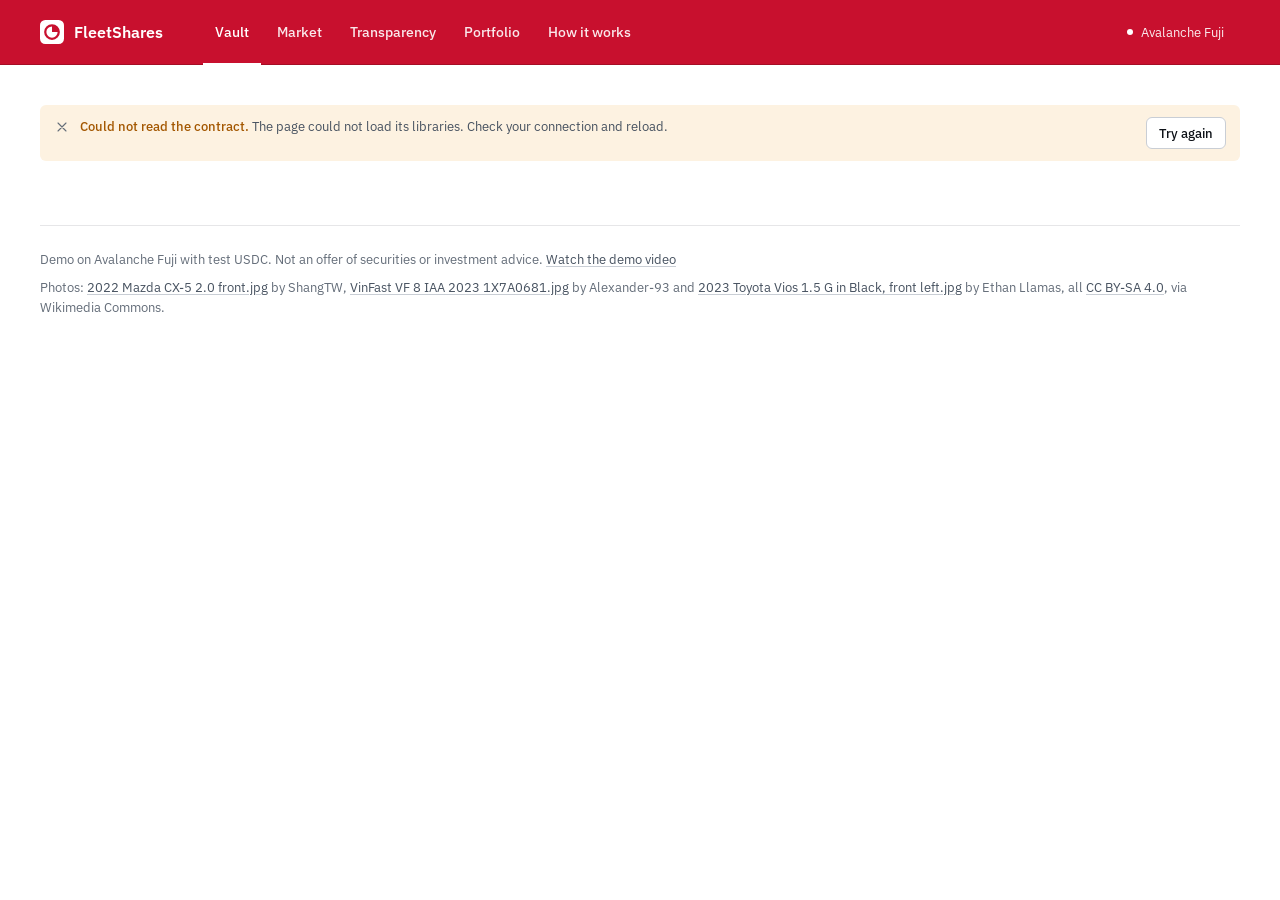
==== commit f9d824fd: "feat: own full deployment on Fuji with the rental log on a team L1 New FleetShares, MockUSDC, CarExi" ====
--- a/index.html
+++ b/index.html
@@ -54,7 +54,7 @@
 
       <footer class="foot">
         <p>Demo on Avalanche Fuji with test USDC. Not an offer of securities or investment advice. <a href="demo.html">Watch the demo video</a></p>
-        <p class="credit">Photos: <a href="https://commons.wikimedia.org/wiki/File:2022_Mazda_CX-5_2.0_front.jpg" target="_blank" rel="noopener">2022 Mazda CX-5 2.0 front.jpg</a> by ShangTW and <a href="https://commons.wikimedia.org/wiki/File:VinFast_VF_8_IAA_2023_1X7A0681.jpg" target="_blank" rel="noopener">VinFast VF 8 IAA 2023 1X7A0681.jpg</a> by Alexander-93, both <a href="https://creativecommons.org/licenses/by-sa/4.0/" target="_blank" rel="noopener">CC BY-SA 4.0</a>, via Wikimedia Commons.</p>
+        <p class="credit">Photos: <a href="https://commons.wikimedia.org/wiki/File:2022_Mazda_CX-5_2.0_front.jpg" target="_blank" rel="noopener">2022 Mazda CX-5 2.0 front.jpg</a> by ShangTW, <a href="https://commons.wikimedia.org/wiki/File:VinFast_VF_8_IAA_2023_1X7A0681.jpg" target="_blank" rel="noopener">VinFast VF 8 IAA 2023 1X7A0681.jpg</a> by Alexander-93 and <a href="https://commons.wikimedia.org/wiki/File:2023_Toyota_Vios_1.5_G_in_Black,_front_left.jpg" target="_blank" rel="noopener">2023 Toyota Vios 1.5 G in Black, front left.jpg</a> by Ethan Llamas, all <a href="https://creativecommons.org/licenses/by-sa/4.0/" target="_blank" rel="noopener">CC BY-SA 4.0</a>, via Wikimedia Commons.</p>
       </footer>
     </main>
 
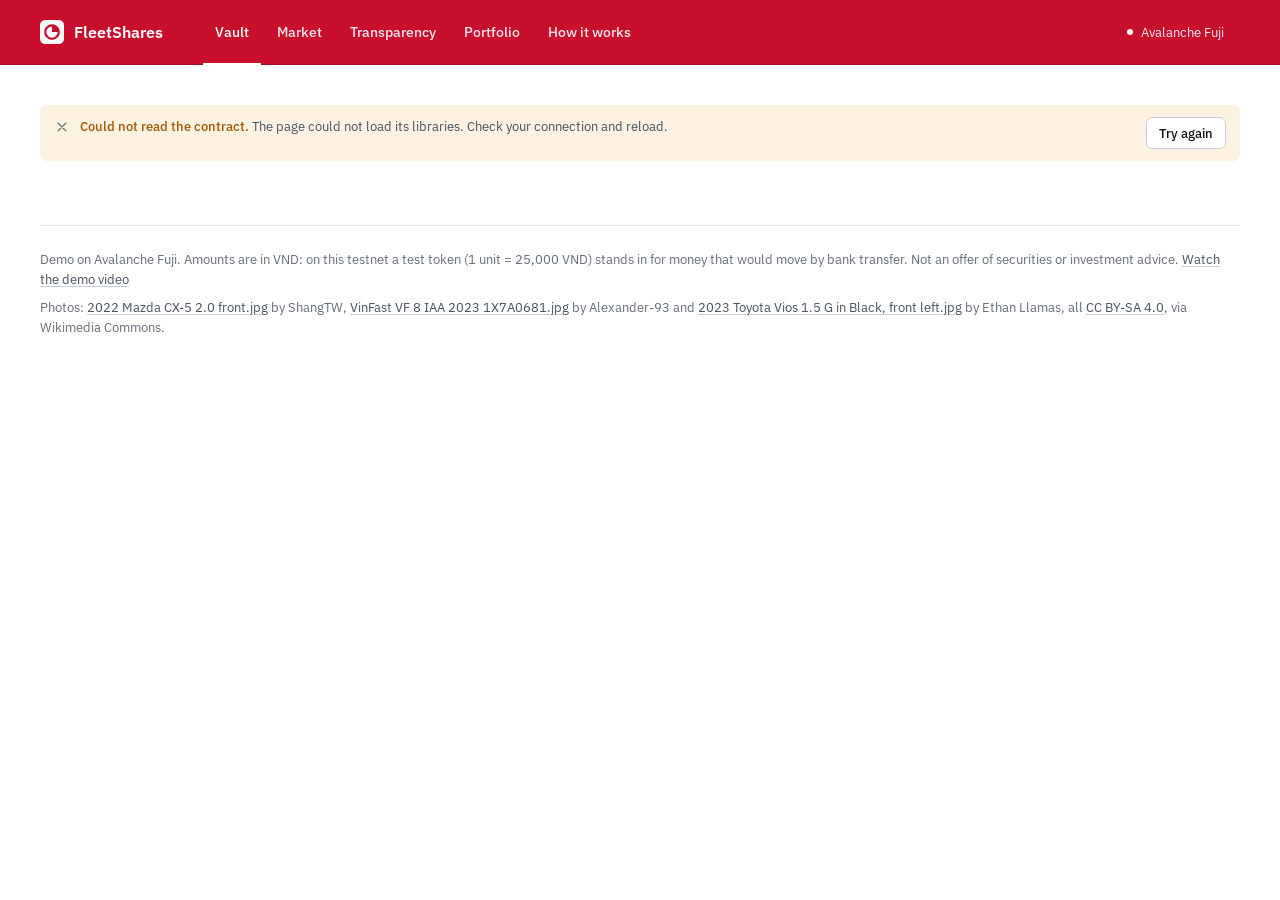
==== commit 16bd95e5: "feat(web): show money in VND and say where it really moves Amounts are displayed and typed in Vietna" ====
--- a/index.html
+++ b/index.html
@@ -53,7 +53,7 @@
       </div>
 
       <footer class="foot">
-        <p>Demo on Avalanche Fuji with test USDC. Not an offer of securities or investment advice. <a href="demo.html">Watch the demo video</a></p>
+        <p>Demo on Avalanche Fuji. Amounts are in VND: on this testnet a test token (1 unit = 25,000 VND) stands in for money that would move by bank transfer. Not an offer of securities or investment advice. <a href="demo.html">Watch the demo video</a></p>
         <p class="credit">Photos: <a href="https://commons.wikimedia.org/wiki/File:2022_Mazda_CX-5_2.0_front.jpg" target="_blank" rel="noopener">2022 Mazda CX-5 2.0 front.jpg</a> by ShangTW, <a href="https://commons.wikimedia.org/wiki/File:VinFast_VF_8_IAA_2023_1X7A0681.jpg" target="_blank" rel="noopener">VinFast VF 8 IAA 2023 1X7A0681.jpg</a> by Alexander-93 and <a href="https://commons.wikimedia.org/wiki/File:2023_Toyota_Vios_1.5_G_in_Black,_front_left.jpg" target="_blank" rel="noopener">2023 Toyota Vios 1.5 G in Black, front left.jpg</a> by Ethan Llamas, all <a href="https://creativecommons.org/licenses/by-sa/4.0/" target="_blank" rel="noopener">CC BY-SA 4.0</a>, via Wikimedia Commons.</p>
       </footer>
     </main>
--- a/views/market.css
+++ b/views/market.css
@@ -1,8 +1,9 @@
 /* Market view (mk-) */
 .mk-intro { display: flex; flex-direction: column; gap: 8px; max-width: 640px; }
 .mk-grid { display: flex; flex-wrap: wrap; gap: 16px; align-items: flex-start; }
-.mk-book { flex: 1.8 1 600px; min-width: 0; }
-.mk-sell { flex: 1 1 340px; min-width: 0; display: flex; flex-direction: column; gap: 16px; }
+/* the offer table needs the room: a quantity box and a buy button sit in its last column */
+.mk-book { flex: 1 1 720px; min-width: 0; }
+.mk-sell { flex: 0 1 340px; min-width: 0; display: flex; flex-direction: column; gap: 16px; }
 .mk-ch { align-items: center; }
 .mk-seg { align-self: flex-start; flex-wrap: wrap; }
 .mk-sr { position: absolute; width: 1px; height: 1px; overflow: hidden; clip: rect(0 0 0 0); white-space: nowrap; }
@@ -17,7 +18,7 @@
 .mk-mine b { font-weight: 500; }
 
 @media (max-width: 720px) {
-  .mk-book, .mk-sell { flex-basis: 100%; }
+  .mk-book, .mk-sell { flex: 1 1 100%; }
   .mk-ch { align-items: flex-start; }
   .mk-ch .seg { max-width: 100%; overflow-x: auto; scrollbar-width: none; }
   .mk-qty { height: 44px; width: 64px; }
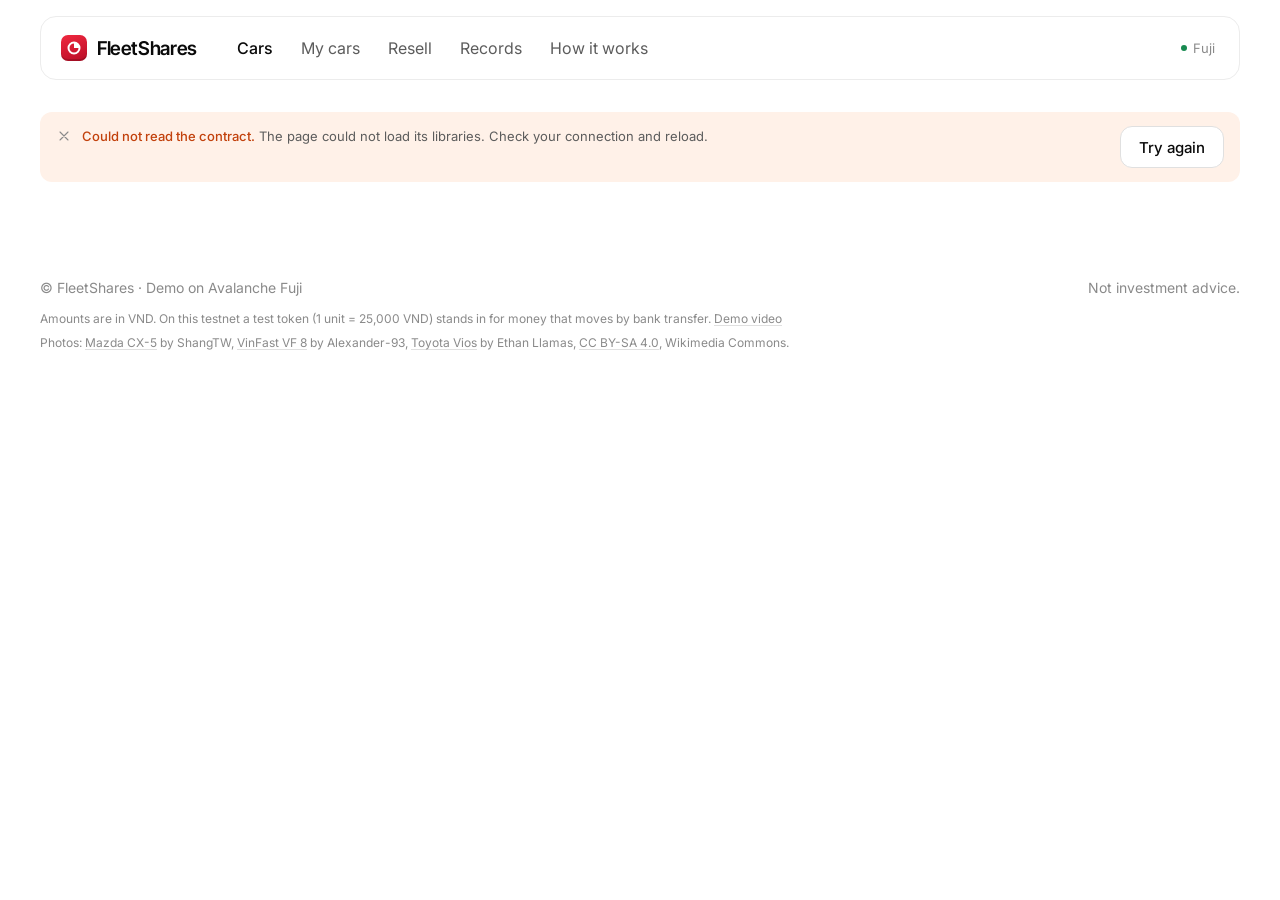
==== commit ddcbda68: "web: UI v2 from the FleetShares UI design Cars, Car, Resell, My cars, Records and How it works rebui" ====
--- a/index.html
+++ b/index.html
@@ -6,11 +6,11 @@
   <title>FleetShares: own a share of a rental car</title>
   <meta name="description" content="Buy shares of rental cars on Avalanche. Rent is split by the contract: 90% to shareholders, 10% to the manager.">
   <meta name="color-scheme" content="light">
-  <meta name="theme-color" content="#c8102e">
+  <meta name="theme-color" content="#ffffff">
   <link rel="icon" href="data:image/svg+xml,%3Csvg xmlns='http://www.w3.org/2000/svg' viewBox='0 0 32 32'%3E%3Crect width='32' height='32' rx='7' fill='%23c8102e'/%3E%3Ccircle cx='16' cy='16' r='9' fill='none' stroke='%23ffffff' stroke-width='3'/%3E%3Cpath d='M16 16V7a9 9 0 0 1 9 9z' fill='%23ffffff'/%3E%3C/svg%3E">
   <link rel="preconnect" href="https://fonts.googleapis.com">
   <link rel="preconnect" href="https://fonts.gstatic.com" crossorigin>
-  <link href="https://fonts.googleapis.com/css2?family=IBM+Plex+Mono:wght@400&family=IBM+Plex+Sans:wght@400;500;600&display=swap" rel="stylesheet">
+  <link href="https://fonts.googleapis.com/css2?family=Inter+Tight:wght@400;500;600&family=Inter:wght@400;500;600&family=IBM+Plex+Mono:wght@400&display=swap" rel="stylesheet">
   <link rel="stylesheet" href="styles.css">
   <link rel="stylesheet" href="views/vault.css">
   <link rel="stylesheet" href="views/car.css">
@@ -25,16 +25,16 @@
   <div class="app">
     <header class="top">
       <div class="top-in">
-        <a class="logo" href="#/" aria-label="FleetShares, Vault"><svg width="24" height="24" viewBox="0 0 32 32" aria-hidden="true"><rect width="32" height="32" rx="7" fill="#ffffff"></rect><circle cx="16" cy="16" r="9" fill="none" stroke="#c8102e" stroke-width="3"></circle><path d="M16 16V7a9 9 0 0 1 9 9z" fill="#c8102e"></path></svg>FleetShares</a>
+        <a class="logo" href="#/" aria-label="FleetShares, Cars"><span class="logo-tile" aria-hidden="true"><svg width="16" height="16" viewBox="0 0 32 32"><circle cx="16" cy="16" r="11" fill="none" stroke="#ffffff" stroke-width="4"></circle><path d="M16 16V5a11 11 0 0 1 11 11z" fill="#ffffff"></path></svg></span>FleetShares</a>
         <nav class="nav" aria-label="Main">
-          <a href="#/" data-nav="vault">Vault</a>
-          <a href="#/market" data-nav="market">Market</a>
-          <a href="#/transparency" data-nav="transparency">Transparency</a>
-          <a href="#/portfolio" data-nav="portfolio">Portfolio</a>
+          <a href="#/" data-nav="vault">Cars</a>
+          <a href="#/portfolio" data-nav="portfolio">My cars</a>
+          <a href="#/market" data-nav="market">Resell</a>
+          <a href="#/transparency" data-nav="transparency">Records</a>
           <a href="#/how" data-nav="how">How it works</a>
         </nav>
         <div class="top-r">
-          <span class="net" title="Avalanche Fuji testnet, chain 43113"><i></i>Avalanche Fuji</span>
+          <span class="net" title="Avalanche Fuji testnet, chain 43113"><i></i>Fuji</span>
           <div id="wallet"></div>
         </div>
       </div>
@@ -43,7 +43,7 @@
     <main class="wrap">
       <div id="notice" role="status"></div>
       <div id="view" tabindex="-1" aria-busy="true">
-        <div class="head"><div class="skel-head"><h1 class="t-display"><span class="skel">Fleet Vault</span></h1><p class="t-body"><span class="skel">Reading the vault from Avalanche Fuji</span></p></div></div>
+        <div class="head"><div class="skel-head"><h1 class="t-display"><span class="skel">Own a car.</span></h1><p class="t-body"><span class="skel">Loading the cars</span></p></div></div>
         <section class="kpis" aria-hidden="true">
           <div><p class="t-label"><span class="skel">Loading</span></p><p class="t-kpi"><span class="skel">00,000</span></p><p class="t-sm"><span class="skel">Reading the chain</span></p></div>
           <div><p class="t-label"><span class="skel">Loading</span></p><p class="t-kpi"><span class="skel">00,000</span></p><p class="t-sm"><span class="skel">Reading the chain</span></p></div>
@@ -53,17 +53,18 @@
       </div>
 
       <footer class="foot">
-        <p>Demo on Avalanche Fuji. Amounts are in VND: on this testnet a test token (1 unit = 25,000 VND) stands in for money that would move by bank transfer. Not an offer of securities or investment advice. <a href="demo.html">Watch the demo video</a></p>
-        <p class="credit">Photos: <a href="https://commons.wikimedia.org/wiki/File:2022_Mazda_CX-5_2.0_front.jpg" target="_blank" rel="noopener">2022 Mazda CX-5 2.0 front.jpg</a> by ShangTW, <a href="https://commons.wikimedia.org/wiki/File:VinFast_VF_8_IAA_2023_1X7A0681.jpg" target="_blank" rel="noopener">VinFast VF 8 IAA 2023 1X7A0681.jpg</a> by Alexander-93 and <a href="https://commons.wikimedia.org/wiki/File:2023_Toyota_Vios_1.5_G_in_Black,_front_left.jpg" target="_blank" rel="noopener">2023 Toyota Vios 1.5 G in Black, front left.jpg</a> by Ethan Llamas, all <a href="https://creativecommons.org/licenses/by-sa/4.0/" target="_blank" rel="noopener">CC BY-SA 4.0</a>, via Wikimedia Commons.</p>
+        <div class="foot-row"><span>© FleetShares · Demo on Avalanche Fuji</span><span>Not investment advice.</span></div>
+        <p>Amounts are in VND. On this testnet a test token (1 unit = 25,000 VND) stands in for money that moves by bank transfer. <a href="demo.html">Demo video</a></p>
+        <p class="credit">Photos: <a href="https://commons.wikimedia.org/wiki/File:2022_Mazda_CX-5_2.0_front.jpg" target="_blank" rel="noopener">Mazda CX-5</a> by ShangTW, <a href="https://commons.wikimedia.org/wiki/File:VinFast_VF_8_IAA_2023_1X7A0681.jpg" target="_blank" rel="noopener">VinFast VF 8</a> by Alexander-93, <a href="https://commons.wikimedia.org/wiki/File:2023_Toyota_Vios_1.5_G_in_Black,_front_left.jpg" target="_blank" rel="noopener">Toyota Vios</a> by Ethan Llamas, <a href="https://creativecommons.org/licenses/by-sa/4.0/" target="_blank" rel="noopener">CC BY-SA 4.0</a>, Wikimedia Commons.</p>
       </footer>
     </main>
 
     <nav class="ptabs" aria-label="Main">
-      <a href="#/" data-nav="vault"><svg class="i" viewBox="0 0 24 24" aria-hidden="true"><rect x="3" y="4" width="18" height="16" rx="2"></rect><circle cx="12" cy="12" r="3.5"></circle></svg>Vault</a>
-      <a href="#/market" data-nav="market"><svg class="i" viewBox="0 0 24 24" aria-hidden="true"><path d="M4 8h13l-3-3M20 16H7l3 3"></path></svg>Market</a>
-      <a href="#/transparency" data-nav="transparency"><svg class="i" viewBox="0 0 24 24" aria-hidden="true"><circle cx="11" cy="11" r="6.5"></circle><path d="M20 20l-4.3-4.3"></path></svg>Verify</a>
-      <a href="#/portfolio" data-nav="portfolio"><svg class="i" viewBox="0 0 24 24" aria-hidden="true"><path d="M4 19V5M4 19h16M8 15l3.5-4 3 2.5L20 7"></path></svg>Portfolio</a>
-      <a href="#/how" data-nav="how"><svg class="i" viewBox="0 0 24 24" aria-hidden="true"><circle cx="12" cy="12" r="9"></circle><path d="M12 11v5M12 8h.01"></path></svg>About</a>
+      <a href="#/" data-nav="vault"><svg class="i" viewBox="0 0 24 24" aria-hidden="true"><path d="M5 16l1.5-5a2 2 0 0 1 1.9-1.4h7.2a2 2 0 0 1 1.9 1.4L19 16M4 16h16v3H4zM7 19v1.5M17 19v1.5"></path></svg>Cars</a>
+      <a href="#/portfolio" data-nav="portfolio"><svg class="i" viewBox="0 0 24 24" aria-hidden="true"><circle cx="12" cy="8" r="3.5"></circle><path d="M5 20a7 7 0 0 1 14 0"></path></svg>My cars</a>
+      <a href="#/market" data-nav="market"><svg class="i" viewBox="0 0 24 24" aria-hidden="true"><path d="M4 8h13l-3-3M20 16H7l3 3"></path></svg>Resell</a>
+      <a href="#/transparency" data-nav="transparency"><svg class="i" viewBox="0 0 24 24" aria-hidden="true"><path d="M7 3h7l4 4v14H7zM10 12h5M10 16h5"></path></svg>Records</a>
+      <a href="#/how" data-nav="how"><svg class="i" viewBox="0 0 24 24" aria-hidden="true"><circle cx="12" cy="12" r="9"></circle><path d="M12 11v5M12 8h.01"></path></svg>How</a>
     </nav>
   </div>
 
--- a/styles.css
+++ b/styles.css
@@ -1,107 +1,118 @@
-/* FleetShares UI kit, red and white variant: crimson brand bar and primary actions on white.
-   Fonts come from Google Fonts (IBM Plex Sans 400/500/600, IBM Plex Mono 400), linked in index.html. */
+/* FleetShares UI v2: white, black primary actions, red brand accents, green money.
+   Fonts: Inter Tight (display) and Inter (text) from Google Fonts, linked in index.html. */
 
 :root {
-  --bg: #ffffff; --surface: #ffffff; --surface-2: #f5f5f6; --line: #e6e6e8; --line-strong: #c9ced5;
-  --ink: #0d1117; --ink-2: #475260; --ink-3: #646d79;
-  --brand: #c8102e; --brand-ink: #ffffff; --brand-soft: #fdecee; --brand-deep: #a50d25;
-  --yield: #0f7a4d; --yield-soft: #e6f4ec; --warn: #a35700; --warn-soft: #fdf2e1; --risk: #b4321f; --risk-soft: #fbe7e3;
-  --chart-1: #c8102e; --chart-2: #2a78d6; --chart-3: #eda100; --plate: #ffc629;
-  --shadow-pop: 0 8px 24px rgba(13, 17, 23, .10);
-  --sans: "IBM Plex Sans", "Helvetica Neue", Arial, sans-serif;
+  --bg: #ffffff; --surface: #ffffff; --surface-2: #f5f5f5; --line: #ececec; --line-strong: #e0e0e0;
+  --ink: #0a0a0a; --ink-2: #5c5c5c; --ink-3: #8a8a8a;
+  --brand: #e0102f; --brand-ink: #ffffff; --brand-soft: #fdecee; --brand-deep: #b80c26;
+  --yield: #178a50; --yield-soft: #e9f6ee; --warn: #c2410c; --warn-soft: #fff1e8; --risk: #e0102f; --risk-soft: #fdecee;
+  --chart-1: #e0102f; --chart-2: #2a78d6; --chart-3: #eda100; --plate: #ffc629;
+  --shadow-pop: 0 12px 32px rgba(10, 10, 10, .10);
+  --radius-card: 20px; --radius-tile: 16px; --radius-btn: 12px;
+  --display: "Inter Tight", "Inter", "Helvetica Neue", Arial, sans-serif;
+  --sans: "Inter", "Helvetica Neue", Arial, sans-serif;
   --mono: "IBM Plex Mono", ui-monospace, Menlo, monospace;
 }
 * { box-sizing: border-box; }
 body { margin: 0; background: var(--bg); color: var(--ink); font: 400 15px/24px var(--sans); font-feature-settings: "tnum" 1, "lnum" 1; -webkit-font-smoothing: antialiased; }
 h1, h2, h3, h4, p, ul, ol, dl, dd, figure { margin: 0; padding: 0; }
 ul, ol { list-style: none; }
-a { color: var(--brand); text-decoration: none; }
+a { color: var(--ink); text-decoration: none; }
 a:hover { text-decoration: underline; }
 svg.i { width: 18px; height: 18px; fill: none; stroke: currentColor; stroke-width: 1.6; stroke-linecap: round; stroke-linejoin: round; flex: none; }
 
 /* type */
-.t-display { font: 600 40px/48px var(--sans); letter-spacing: -0.02em; }
-.t-h1 { font: 600 28px/36px var(--sans); letter-spacing: -0.015em; }
-.t-h2 { font: 600 20px/28px var(--sans); letter-spacing: -0.01em; }
-.t-title { font: 500 16px/24px var(--sans); }
-.t-kpi { font: 500 32px/40px var(--sans); letter-spacing: -0.01em; }
-.t-fig { font: 500 20px/28px var(--sans); }
-.t-body { font: 400 15px/24px var(--sans); }
-.t-sm { font: 400 13px/20px var(--sans); }
-.t-label { font: 500 12px/16px var(--sans); letter-spacing: 0.02em; color: var(--ink-3); }
+.t-display { font: 500 64px/1.02 var(--display); letter-spacing: -0.04em; }
+.t-h1 { font: 500 40px/1.1 var(--display); letter-spacing: -0.03em; }
+.t-h2 { font: 500 28px/1.2 var(--display); letter-spacing: -0.02em; }
+.t-title { font: 500 17px/24px var(--sans); }
+.t-kpi { font: 400 40px/1.1 var(--display); letter-spacing: -0.03em; }
+.t-fig { font: 500 22px/28px var(--display); letter-spacing: -0.01em; }
+.t-body { font: 400 17px/26px var(--sans); }
+.t-sm { font: 400 14px/20px var(--sans); }
+.t-label { font: 400 14px/20px var(--sans); color: var(--ink-3); }
 .t-addr { font: 400 13px/20px var(--mono); }
 .ink-2 { color: var(--ink-2); } .ink-3 { color: var(--ink-3); } .pos { color: var(--yield); }
-.unit { font: 400 13px/1 var(--sans); color: var(--ink-3); margin-left: 4px; letter-spacing: 0; }
+.unit { font: 400 14px/1 var(--sans); color: var(--ink-3); margin-left: 4px; letter-spacing: 0; }
 
 /* shell */
 .app { min-height: 100%; background: var(--bg); }
-.top { background: var(--brand); border-bottom: 1px solid var(--brand-deep); }
-.top-in { max-width: 1280px; margin: 0 auto; height: 64px; padding: 0 40px; display: flex; align-items: center; gap: 40px; }
-.logo { display: flex; align-items: center; gap: 10px; color: var(--ink); font: 600 16px/1 var(--sans); }
-.top .logo, .ptop .logo { color: #ffffff; }
+.top { position: sticky; top: 0; z-index: 50; padding: 16px 40px 0; background: linear-gradient(var(--bg) 70%, rgba(255,255,255,0)); }
+.top-in { max-width: 1352px; margin: 0 auto; height: 64px; padding: 0 12px 0 20px; display: flex; align-items: center; gap: 40px; background: var(--surface); border: 1px solid var(--line); border-radius: var(--radius-tile); }
+.logo { display: flex; align-items: center; gap: 10px; color: var(--ink); font: 600 19px/1 var(--display); letter-spacing: -0.02em; }
+.logo-tile { display: grid; place-items: center; width: 26px; height: 26px; border-radius: 7px; background: linear-gradient(160deg, #f0283f, var(--brand-deep)); box-shadow: inset 0 -2px 0 rgba(0,0,0,.15); }
 .logo:hover { text-decoration: none; }
-.nav { display: flex; gap: 4px; height: 64px; }
-.nav a { display: flex; align-items: center; white-space: nowrap; padding: 0 12px; color: rgba(255, 255, 255, .9); font: 500 14px/1 var(--sans); border-bottom: 2px solid transparent; margin-bottom: -1px; }
-.nav a:hover { color: #ffffff; text-decoration: none; }
-.nav a.on { color: #ffffff; border-bottom-color: #ffffff; }
-.top-r { margin-left: auto; display: flex; align-items: center; gap: 16px; }
-.net { display: flex; align-items: center; gap: 8px; font: 400 13px/1 var(--sans); color: rgba(255, 255, 255, .92); }
-.net i { width: 6px; height: 6px; border-radius: 50%; background: #ffffff; }
-.wallet { display: flex; align-items: center; gap: 10px; height: 36px; padding: 0 12px; border: 1px solid rgba(255, 255, 255, .35); border-radius: 6px; background: var(--brand-deep); font: 500 13px/1 var(--sans); color: #ffffff; }
-.wallet .addr { font: 400 13px/1 var(--mono); color: rgba(255, 255, 255, .8); padding-left: 10px; border-left: 1px solid rgba(255, 255, 255, .3); }
-.wrap { max-width: 1280px; margin: 0 auto; padding: 40px 40px 64px; }
+.nav { display: flex; gap: 28px; }
+.nav a { display: flex; align-items: center; white-space: nowrap; color: var(--ink-2); font: 400 16px/1 var(--sans); }
+.nav a:hover { color: var(--ink); text-decoration: none; }
+.nav a.on { color: var(--ink); font-weight: 500; }
+.top-r { margin-left: auto; display: flex; align-items: center; gap: 12px; }
+#wallet { display: flex; align-items: center; gap: 8px; }
+.net { display: flex; align-items: center; gap: 6px; font: 400 13px/1 var(--sans); color: var(--ink-3); }
+.net i { width: 6px; height: 6px; border-radius: 50%; background: var(--yield); }
+.wallet { display: flex; align-items: center; gap: 8px; font: 500 16px/1 var(--sans); color: var(--ink); }
+.wbal { display: inline-flex; align-items: center; height: 42px; padding: 0 18px; border: 1px solid var(--line-strong); border-radius: 999px; }
+.avatar { display: grid; place-items: center; width: 40px; height: 40px; border-radius: 50%; background: var(--ink); color: #fff; font: 600 15px/1 var(--sans); }
+.btn-text { border: 0; background: none; padding: 0 12px; height: 44px; font: 500 16px/1 var(--sans); color: var(--ink); cursor: pointer; }
+.btn-text:hover { color: var(--ink-2); }
+.wrap { max-width: 1352px; margin: 0 auto; padding: 32px 40px 48px; }
+.wrap > #view, .wrap > .foot, .wrap > #notice { max-width: 1288px; margin-left: auto; margin-right: auto; }
 .head { display: flex; flex-wrap: wrap; justify-content: space-between; align-items: flex-end; gap: 16px 32px; margin-bottom: 32px; }
-.crumbs { display: flex; gap: 8px; align-items: center; font: 400 13px/20px var(--sans); color: var(--ink-3); margin-bottom: 12px; }
-.crumbs a { color: var(--ink-3); }
+.head .t-display + .t-body, .head .t-display + p { margin-top: 12px; }
+.crumbs { display: flex; gap: 8px; align-items: center; font: 400 15px/20px var(--sans); color: var(--ink-2); margin-bottom: 16px; }
+.crumbs a { color: var(--ink-2); }
 
 /* controls */
-.btn { display: inline-flex; align-items: center; justify-content: center; gap: 8px; height: 40px; padding: 0 16px; border: 1px solid var(--line-strong); border-radius: 6px; background: var(--surface); color: var(--ink); font: 500 14px/1 var(--sans); cursor: pointer; white-space: nowrap; }
-.btn:hover { border-color: var(--ink-3); text-decoration: none; }
-.btn-p { background: var(--brand); border-color: var(--brand); color: var(--brand-ink); }
-.btn-p:hover { background: var(--brand-deep); border-color: var(--brand-deep); }
-.btn-sm { height: 32px; padding: 0 12px; font-size: 13px; }
-.btn-lg { height: 48px; padding: 0 20px; font-size: 15px; }
+.btn { display: inline-flex; align-items: center; justify-content: center; gap: 8px; height: 48px; padding: 0 22px; border: 1px solid var(--line-strong); border-radius: var(--radius-btn); background: var(--surface); color: var(--ink); font: 500 16px/1 var(--sans); cursor: pointer; white-space: nowrap; transition: background .15s, border-color .15s; }
+.btn:hover { border-color: #c4c4c4; background: #fafafa; text-decoration: none; }
+.btn-p { background: var(--ink); border-color: var(--ink); color: #ffffff; }
+.btn-p:hover { background: #2a2a2a; border-color: #2a2a2a; }
+.btn-sm { height: 42px; padding: 0 18px; font-size: 15px; }
+.btn-lg { height: 56px; padding: 0 28px; font-size: 17px; border-radius: 999px; }
 .btn-w { width: 100%; }
-.pill { display: inline-flex; align-items: center; gap: 6px; height: 22px; padding: 0 8px; border-radius: 3px; font: 500 12px/1 var(--sans); white-space: nowrap; background: var(--surface-2); color: var(--ink-2); }
+.chip { display: inline-flex; align-items: center; justify-content: center; gap: 6px; height: 38px; padding: 0 16px; border: 1px solid var(--line-strong); border-radius: 999px; background: var(--surface); color: var(--ink); font: 400 15px/1 var(--sans); cursor: pointer; white-space: nowrap; }
+.chip:hover { border-color: #c4c4c4; text-decoration: none; }
+.chip.on, .chip[aria-pressed="true"] { background: var(--ink); border-color: var(--ink); color: #fff; }
+.pill { display: inline-flex; align-items: center; gap: 6px; height: 26px; padding: 0 10px; border-radius: 999px; font: 500 13px/1 var(--sans); white-space: nowrap; background: var(--surface-2); color: var(--ink-2); }
 .pill::before { content: ""; width: 6px; height: 6px; border-radius: 50%; background: currentColor; }
 .pill.ok { background: var(--yield-soft); color: var(--yield); }
 .pill.warn { background: var(--warn-soft); color: var(--warn); }
 .pill.risk { background: var(--risk-soft); color: var(--risk); }
 .seg { display: inline-flex; padding: 2px; gap: 2px; background: var(--surface-2); border-radius: 6px; }
 .seg button { height: 30px; padding: 0 12px; border: 0; border-radius: 4px; background: none; font: 500 13px/1 var(--sans); color: var(--ink-3); cursor: pointer; }
-.seg button.on { background: var(--surface); color: var(--brand); box-shadow: 0 1px 2px rgba(13, 17, 23, .10); }
+.seg button.on { background: var(--surface); color: var(--ink); box-shadow: 0 1px 2px rgba(13, 17, 23, .10); }
 .tabs { display: flex; gap: 24px; border-bottom: 1px solid var(--line); }
 .tabs button { height: 44px; padding: 0; border: 0; background: none; font: 500 14px/1 var(--sans); color: var(--ink-3); border-bottom: 2px solid transparent; margin-bottom: -1px; cursor: pointer; }
-.tabs button.on { color: var(--brand); border-bottom-color: var(--brand); }
+.tabs button.on { color: var(--ink); border-bottom-color: var(--ink); }
 .field { display: grid; gap: 6px; }
-.field label { font: 500 12px/16px var(--sans); letter-spacing: .02em; color: var(--ink-3); }
-.input { height: 44px; padding: 0 12px; border: 1px solid var(--line-strong); border-radius: 6px; background: var(--surface); font: 500 15px/1 var(--sans); color: var(--ink); width: 100%; }
+.field label { font: 400 14px/20px var(--sans); color: var(--ink-2); }
+.input { height: 52px; padding: 0 16px; border: 1px solid var(--line-strong); border-radius: var(--radius-btn); background: var(--surface); font: 400 16px/1 var(--sans); color: var(--ink); width: 100%; }
 .input-suffix { position: relative; }
 .input-suffix span { position: absolute; right: 12px; top: 50%; transform: translateY(-50%); font: 400 13px/1 var(--sans); color: var(--ink-3); }
 
 /* surfaces */
-.card { background: var(--surface); border: 1px solid var(--line); border-radius: 8px; }
-.pad { padding: 24px; }
+.card { background: var(--surface); border: 1px solid var(--line); border-radius: var(--radius-card); }
+.pad { padding: 28px; }
 .card-h { display: flex; flex-wrap: wrap; justify-content: space-between; align-items: flex-start; gap: 8px 16px; margin-bottom: 20px; }
-.kpis { display: grid; grid-template-columns: repeat(auto-fit, minmax(220px, 1fr)); background: var(--surface); border: 1px solid var(--line); border-radius: 8px; overflow: hidden; }
-.kpis > div { padding: 20px 24px; border-left: 1px solid var(--line); margin-left: -1px; border-top: 1px solid var(--line); margin-top: -1px; }
-.kpis .t-kpi { margin-top: 8px; }
+.kpis { display: grid; grid-template-columns: repeat(auto-fit, minmax(220px, 1fr)); background: var(--surface); border: 1px solid var(--line); border-radius: var(--radius-card); overflow: hidden; }
+.kpis > div { padding: 24px 22px; border-left: 1px solid var(--line); margin-left: -1px; border-top: 1px solid var(--line); margin-top: -1px; }
+.kpis .t-kpi { margin-top: 0; order: -1; } .kpis > div { display: flex; flex-direction: column; gap: 6px; }
 .kpis .t-sm { margin-top: 4px; color: var(--ink-3); }
 .kv { display: grid; }
 .kv > div { display: flex; justify-content: space-between; gap: 16px; padding: 12px 0; border-top: 1px solid var(--line); font: 400 14px/20px var(--sans); }
 .kv > div:first-child { border-top: 0; padding-top: 0; }
 .kv dt, .kv > div > span:first-child { color: var(--ink-3); }
 .kv dd, .kv b { font-weight: 500; text-align: right; }
-.bar { height: 4px; border-radius: 2px; background: var(--surface-2); overflow: hidden; }
+.bar { height: 3px; border-radius: 2px; background: #ededed; overflow: hidden; }
 .bar i { display: block; height: 100%; background: var(--brand); }
 .bar i.full { background: var(--yield); }
-.photo { display: block; width: 100%; aspect-ratio: 16 / 10; object-fit: cover; border-radius: 8px; background: var(--surface-2); }
-.thumb { width: 56px; height: 36px; object-fit: cover; border-radius: 3px; flex: none; background: var(--surface-2); }
+.photo { display: block; width: 100%; aspect-ratio: 16 / 10; object-fit: cover; border-radius: var(--radius-tile); background: var(--surface-2); }
+.thumb { width: 64px; height: 48px; object-fit: cover; border-radius: 10px; flex: none; background: var(--surface-2); }
 
 /* tables */
 .tbl-box { position: relative; overflow-x: auto; }
-table.t { width: 100%; border-collapse: collapse; font: 400 14px/20px var(--sans); }
-.t th { text-align: left; font: 500 12px/16px var(--sans); letter-spacing: .02em; color: var(--ink-3); padding: 0 16px 12px 0; border-bottom: 1px solid var(--line); white-space: nowrap; }
+table.t { width: 100%; border-collapse: collapse; font: 400 16px/22px var(--sans); }
+.t th { text-align: left; font: 400 14px/20px var(--sans); color: var(--ink-3); padding: 0 16px 12px 0; border-bottom: 1px solid var(--line); white-space: nowrap; }
 .t td { padding: 14px 16px 14px 0; border-bottom: 1px solid var(--line); vertical-align: middle; white-space: nowrap; }
 .t tr:last-child td { border-bottom: 0; }
 .t .r { text-align: right; }
@@ -111,9 +122,9 @@
 
 /* car cards */
 .cars { display: grid; grid-template-columns: repeat(auto-fill, minmax(320px, 1fr)); gap: 16px; }
-.car { display: block; background: var(--surface); border: 1px solid var(--line); border-radius: 8px; overflow: hidden; color: var(--ink); }
+.car { display: block; background: var(--surface); color: var(--ink); }
 .car:hover { border-color: var(--line-strong); text-decoration: none; }
-.car img { display: block; width: 100%; aspect-ratio: 16 / 9; object-fit: cover; }
+.car img { display: block; width: 100%; aspect-ratio: 16 / 10; object-fit: cover; border-radius: var(--radius-tile); }
 .car-b { padding: 20px; display: grid; gap: 16px; }
 .stats3 { display: grid; grid-template-columns: repeat(3, minmax(0, 1fr)); gap: 12px; }
 .stats3 dd { font: 500 15px/20px var(--sans); margin-top: 4px; }
@@ -125,18 +136,18 @@
 .legend i { width: 10px; height: 10px; border-radius: 2px; }
 .legend b { font-weight: 500; color: var(--ink); }
 
-.note { display: flex; gap: 10px; padding: 12px 14px; border-radius: 6px; background: var(--surface-2); font: 400 13px/20px var(--sans); color: var(--ink-2); }
+.note { display: flex; gap: 10px; padding: 14px 16px; border-radius: var(--radius-btn); background: var(--surface-2); font: 400 13px/20px var(--sans); color: var(--ink-2); }
 .note.warn { background: var(--warn-soft); }
 .note.warn b { color: var(--warn); font-weight: 500; }
 .note svg.i { width: 16px; height: 16px; margin-top: 2px; color: var(--ink-3); }
 
 /* phone */
 .phone { width: 390px; height: 844px; display: flex; flex-direction: column; background: var(--bg); overflow: hidden; }
-.ptop { height: 56px; padding: 0 16px; display: flex; align-items: center; justify-content: space-between; background: var(--brand); color: #ffffff; flex: none; }
+.ptop { height: 56px; padding: 0 16px; display: flex; align-items: center; justify-content: space-between; background: var(--surface); color: var(--ink); flex: none; }
 .pbody { flex: 1; overflow: hidden; padding: 20px 16px; display: flex; flex-direction: column; gap: 16px; }
 .ptabs { flex: none; display: grid; grid-template-columns: repeat(5, 1fr); background: var(--surface); border-top: 1px solid var(--line); padding: 6px 4px 22px; }
 .ptabs a { display: grid; justify-items: center; gap: 4px; padding: 6px 0; color: var(--ink-3); font: 500 10.5px/1 var(--sans); }
-.ptabs a.on { color: var(--brand); }
+.ptabs a.on { color: var(--ink); }
 .ptabs a:hover { text-decoration: none; }
 
 
@@ -145,9 +156,9 @@
 /* shared components */
 .tabs a { display: inline-flex; align-items: center; height: 44px; padding: 0; font: 500 14px/1 var(--sans); color: var(--ink-3); border-bottom: 2px solid transparent; margin-bottom: -1px; }
 .tabs a:hover { color: var(--ink); text-decoration: none; }
-.tabs a.on { color: var(--brand); border-bottom-color: var(--brand); }
-
-.stepper { display: grid; grid-template-columns: 44px minmax(0, 1fr) 44px; height: 48px; border: 1px solid var(--line-strong); border-radius: 6px; overflow: hidden; background: var(--surface); }
+.tabs a.on { color: var(--ink); border-bottom-color: var(--ink); }
+
+.stepper { display: grid; grid-template-columns: 44px minmax(0, 1fr) 44px; height: 48px; border: 1px solid var(--line-strong); border-radius: var(--radius-btn); overflow: hidden; background: var(--surface); }
 .stepper button { display: grid; place-items: center; border: 0; padding: 0; background: var(--surface); color: var(--ink-2); font: 500 18px/1 var(--sans); cursor: pointer; }
 .stepper button:hover { background: var(--surface-2); }
 .stepper input { min-width: 0; width: 100%; border: 0; border-inline: 1px solid var(--line); border-radius: 0; text-align: center; font: 500 18px/1 var(--sans); color: var(--ink); background: var(--surface); }
@@ -176,10 +187,9 @@
 
 button[disabled], .btn[disabled] { opacity: .45; cursor: not-allowed; pointer-events: none; }
 
-:focus-visible { outline: 2px solid var(--brand); outline-offset: 2px; }
-.top :focus-visible { outline-color: #ffffff; }
+:focus-visible { outline: 2px solid var(--ink); outline-offset: 2px; }
 .top .pop :focus-visible { outline-color: var(--brand); }
-.nav a:focus-visible { outline-offset: -4px; }
+.nav a:focus-visible { outline-offset: 4px; border-radius: 4px; }
 #view:focus { outline: none; }
 
 /* addresses from who(), copy buttons */
@@ -191,7 +201,7 @@
 .btn.copied { border-color: var(--yield); }
 
 /* skip link */
-.skip { position: absolute; left: -999px; top: 8px; z-index: 100; padding: 8px 12px; border-radius: 6px; background: var(--surface); color: var(--brand); font: 500 14px/20px var(--sans); box-shadow: var(--shadow-pop); }
+.skip { position: absolute; left: -999px; top: 8px; z-index: 100; padding: 8px 12px; border-radius: 6px; background: var(--surface); color: var(--ink); font: 500 14px/20px var(--sans); box-shadow: var(--shadow-pop); }
 .skip:focus { left: 8px; }
 
 /* notice strip above the view */
@@ -201,13 +211,12 @@
 .note .btn svg.i { margin-top: 0; color: currentColor; }
 
 /* wallet chip and popover */
-.wallet-cta { height: 36px; border-color: #ffffff; background: #ffffff; color: var(--brand); }
-.wallet-cta:hover { border-color: #ffffff; background: var(--brand-soft); }
+.wallet-cta { height: 44px; border-radius: var(--radius-btn); }
 .wmenu { position: relative; }
 .wmenu > summary { list-style: none; cursor: pointer; white-space: nowrap; }
 .wmenu > summary::-webkit-details-marker { display: none; }
-.wmenu > summary:hover { border-color: rgba(255, 255, 255, .6); }
-.pop { position: absolute; right: 0; top: calc(100% + 8px); z-index: 60; width: 300px; display: grid; gap: 10px; padding: 16px; background: var(--surface); color: var(--ink); border: 1px solid var(--line); border-radius: 8px; box-shadow: var(--shadow-pop); }
+.wmenu > summary:hover .wbal { border-color: #c4c4c4; }
+.pop { position: absolute; right: 0; top: calc(100% + 12px); z-index: 60; width: 320px; display: grid; gap: 10px; padding: 20px; background: var(--surface); color: var(--ink); border: 1px solid var(--line); border-radius: var(--radius-tile); box-shadow: var(--shadow-pop); }
 .pop-row { display: flex; justify-content: space-between; align-items: center; gap: 12px; font: 400 13px/20px var(--sans); }
 .pop-row > span:first-child { color: var(--ink-3); }
 .pop-row > span:last-child { display: inline-flex; align-items: center; gap: 8px; }
@@ -218,7 +227,7 @@
 
 /* toasts */
 .toasts { position: fixed; right: 24px; bottom: 24px; z-index: 80; display: grid; gap: 8px; width: min(380px, calc(100vw - 32px)); }
-.toast { display: grid; grid-template-columns: auto minmax(0, 1fr) auto; gap: 12px; align-items: start; padding: 14px 16px; background: var(--surface); color: var(--ink); border: 1px solid var(--line); border-radius: 8px; box-shadow: var(--shadow-pop); font: 400 13px/20px var(--sans); animation: rise .2s ease; }
+.toast { display: grid; grid-template-columns: auto minmax(0, 1fr) auto; gap: 12px; align-items: start; padding: 16px; background: var(--surface); color: var(--ink); border: 1px solid var(--line); border-radius: var(--radius-tile); box-shadow: var(--shadow-pop); font: 400 13px/20px var(--sans); animation: rise .2s ease; }
 @keyframes rise { from { transform: translateY(8px); opacity: 0; } }
 .toast-icon { display: grid; place-items: center; width: 28px; height: 28px; border-radius: 50%; background: var(--warn-soft); color: var(--warn); }
 .toast-icon svg.i { width: 16px; height: 16px; stroke-width: 2; }
@@ -241,9 +250,11 @@
 @keyframes pulse { 50% { opacity: .5; } }
 
 /* footer, inside main so the phone tab bar never covers it */
-.foot { display: grid; gap: 8px; margin-top: 64px; padding-top: 24px; border-top: 1px solid var(--line); font: 400 13px/20px var(--sans); color: var(--ink-3); }
-.foot a { color: var(--ink-2); text-decoration: underline; text-decoration-color: var(--line-strong); text-underline-offset: 2px; }
-.foot a:hover { color: var(--brand); }
+.foot { display: grid; gap: 6px; margin-top: 72px; padding-top: 24px; font: 400 13px/20px var(--sans); color: var(--ink-3); }
+.foot-row { display: flex; justify-content: space-between; gap: 16px; flex-wrap: wrap; font-size: 14px; color: var(--ink-3); margin-bottom: 6px; }
+.foot p { font-size: 12px; line-height: 18px; }
+.foot a { color: var(--ink-3); text-decoration: underline; text-decoration-color: var(--line-strong); text-underline-offset: 2px; }
+.foot a:hover { color: var(--ink); }
 .noscript { margin: 24px; font: 400 15px/24px var(--sans); }
 
 /* sticky buy bar (car view on phones) and phone tab bar: hidden on desktop */
@@ -252,10 +263,10 @@
 /* ================= responsive shell ================= */
 
 @media (max-width: 1100px) {
-  .top-in { padding: 0 24px; gap: 24px; }
-  .nav { gap: 0; }
-  .nav a { padding: 0 8px; }
-  .wrap { padding: 32px 24px 56px; }
+  .top { padding: 12px 24px 0; }
+  .top-in { gap: 24px; }
+  .nav { gap: 18px; }
+  .wrap { padding: 28px 24px 48px; }
 }
 @media (max-width: 900px) {
   .net { display: none; }
@@ -264,18 +275,21 @@
 }
 
 @media (max-width: 720px) {
-  .top-in { height: 56px; padding: 0 16px; gap: 16px; }
+  .top { padding: 8px 12px 0; }
+  .top-in { height: 56px; padding: 0 8px 0 14px; gap: 12px; }
   .nav, .net { display: none; }
-  .wallet { height: 32px; }
-  .wallet .addr { display: none; }
-  .wallet-cta { height: 32px; }
+  .wbal { height: 38px; padding: 0 12px; font-size: 14px; }
+  .avatar { width: 36px; height: 36px; }
+  .wallet-cta { height: 40px; }
   .pop { position: fixed; left: 16px; right: 16px; top: 64px; width: auto; }
   .wrap { padding: 20px 16px 96px; }
-  .t-display { font-size: 28px; line-height: 36px; }
+  .t-display { font-size: 40px; }
+  .t-h1 { font-size: 30px; }
+  .t-kpi { font-size: 28px; }
   .head { flex-direction: column; align-items: stretch; gap: 16px; margin-bottom: 20px; }
   .kpis { grid-template-columns: repeat(2, minmax(0, 1fr)); }
   .kpis > div { padding: 14px 16px; border-top: 1px solid var(--line); margin-top: -1px; min-width: 0; }
-  .kpis .t-kpi { font-size: 20px; line-height: 28px; margin-top: 4px; }
+  .kpis .t-kpi { font-size: 24px; }
   .hide-phone { display: none !important; }
   .only-phone { display: revert; }
 
@@ -286,7 +300,7 @@
   /* cards and controls on phones: 16px insides, 44px tap targets */
   .pad { padding: 16px; }
   .card-h { margin-bottom: 16px; }
-  .btn, .btn-sm { height: 44px; }
+  .btn, .btn-sm { height: 46px; }
   .seg button { height: 40px; }
   .app > .ptabs a { min-height: 44px; align-content: center; }
   .tabs { scrollbar-width: none; }
--- a/views/vault.css
+++ b/views/vault.css
@@ -1,93 +1,188 @@
-/* Vault view (vt-) */
-.vt-intro { display: flex; flex-direction: column; gap: 8px; max-width: 640px; }
+/* Cars / Home view (vt-) */
+.vt-page { display: flex; flex-direction: column; }
+.vt-h { font: 500 96px/0.98 var(--display); letter-spacing: -0.045em; color: var(--ink); }
+.vt-h2 { font: 500 56px/1.05 var(--display); letter-spacing: -0.04em; }
+.vt-h3 { font: 500 28px/1.2 var(--display); letter-spacing: -0.02em; }
+.vt-lead { font: 400 22px/1.4 var(--sans); color: var(--ink-2); letter-spacing: -0.01em; }
+.vt-red { color: var(--brand); }
 
-.vt-kpis .t-kpi { white-space: nowrap; }
+/* ---------- hero ---------- */
+.vt-hero { display: grid; grid-template-columns: minmax(0, 1fr) minmax(0, 1fr); gap: 32px; align-items: center; }
+.vt-hero-l { display: flex; flex-direction: column; gap: 24px; padding-left: 0; }
+.vt-hero-l .vt-lead { margin-top: 6px; }
+.vt-ctas { display: flex; gap: 12px; flex-wrap: wrap; margin-top: 8px; }
+.vt-ctas .btn-lg { border-radius: var(--radius-btn); }
 
-.vt-two { display: flex; flex-wrap: wrap; gap: 16px; margin-top: 16px; }
-.vt-chart { flex: 2 1 560px; min-width: 0; }
-.vt-split-card { flex: 1 1 320px; min-width: 0; }
-.vt-skel { display: block; width: 100%; height: 200px; margin-top: 8px; }
-.vt-chart .empty { min-height: 200px; display: grid; place-content: center; justify-items: center; gap: 8px; text-align: center; }
+.vt-art { position: relative; aspect-ratio: 640 / 450; border-radius: 24px; overflow: hidden; background: linear-gradient(160deg, #fdeff0 0%, #fbe3e5 100%); isolation: isolate; }
+.vt-grid { position: absolute; left: -20%; right: -20%; bottom: -10%; height: 55%; transform: perspective(420px) rotateX(58deg); transform-origin: 50% 100%;
+  background-image: linear-gradient(rgba(224, 16, 47, .10) 1px, transparent 1px), linear-gradient(90deg, rgba(224, 16, 47, .10) 1px, transparent 1px);
+  background-size: 56px 56px; -webkit-mask-image: linear-gradient(transparent, #000 45%); mask-image: linear-gradient(transparent, #000 45%); }
+.vt-glow { position: absolute; left: 50%; top: 72%; width: 46%; height: 16%; transform: translate(-50%, -50%); border-radius: 50%; background: radial-gradient(closest-side, rgba(224, 16, 47, .28), transparent); filter: blur(6px); }
+.vt-orbit { position: absolute; left: 14%; right: 14%; top: 31%; height: 30%; border: 1.5px dashed rgba(224, 16, 47, .45); border-radius: 50%; }
+.vt-logo { position: absolute; left: 50%; top: 46%; width: 22%; aspect-ratio: 1; transform: translate(-50%, -50%) perspective(600px) rotateY(-14deg) rotateX(8deg); border-radius: 24%;
+  background: linear-gradient(145deg, #f2364f 0%, #e0102f 45%, #a80a22 100%);
+  box-shadow: inset 0 2px 0 rgba(255, 255, 255, .35), inset -6px -8px 14px rgba(90, 0, 14, .35), 10px 22px 34px rgba(160, 10, 34, .35);
+  display: grid; place-items: center; z-index: 2; }
+.vt-logo svg { width: 58%; height: 58%; filter: drop-shadow(0 2px 2px rgba(90, 0, 14, .25)); }
 
-.vt-split { display: flex; gap: 2px; height: 40px; margin: 16px 0 20px; }
-.vt-split > div { display: flex; align-items: center; border-radius: 3px; font: 500 13px/1 var(--sans); white-space: nowrap; overflow: hidden; }
-.vt-split-h { padding: 0 12px; background: var(--yield-soft); color: var(--yield); }
-.vt-split-f { min-width: max-content; padding: 0 8px; justify-content: center; background: var(--surface-2); color: var(--ink-2); }
+/* four tiles travelling round the dashed ellipse: X and Y eased separately trace the ellipse */
+.vt-sat { position: absolute; left: 14%; right: 14%; top: 31%; height: 30%; pointer-events: none; z-index: 3; }
+.vt-sat-y { position: absolute; top: 0; left: 0; width: 100%; height: 100%;
+  animation: vt-x 24s ease-in-out infinite alternate; animation-delay: calc(var(--d) * -12s - 18s); }
+.vt-tile { position: absolute; left: 0; top: 0; width: 60px; height: 60px; margin: -30px 0 0 -30px; border-radius: 16px; background: #fff; display: grid; place-items: center;
+  box-shadow: 0 10px 24px rgba(160, 10, 34, .12), 0 1px 2px rgba(10, 10, 10, .06);
+  animation: vt-y 24s ease-in-out infinite alternate; animation-delay: calc(var(--d) * -12s - 6s); }
+@keyframes vt-x { from { transform: translateX(0); } to { transform: translateX(100%); } }
+@keyframes vt-y { from { top: 0; } to { top: 100%; } }
+.vt-ico { width: 30px; height: 30px; fill: none; stroke: var(--brand); stroke-width: 1.6; stroke-linecap: round; stroke-linejoin: round; }
+.vt-ico .fill-g { fill: var(--yield); stroke: none; }
+.vt-ico .st-w { stroke: #fff; stroke-width: 1.4; }
+.vt-ico .coin-t { fill: #fff; stroke: none; font: 600 11px/1 var(--sans); }
 
-.vt-sec-head { margin: 48px 0 16px; align-items: center; }
+.vt-float { position: absolute; z-index: 4; display: flex; align-items: center; gap: 14px; padding: 14px 18px 14px 14px; background: rgba(255, 255, 255, .94); border-radius: 16px; box-shadow: 0 12px 32px rgba(160, 10, 34, .10); }
+.vt-float small { display: block; font: 400 14px/20px var(--sans); color: var(--ink-3); }
+.vt-float b { display: block; font: 500 18px/24px var(--display); letter-spacing: -0.01em; white-space: nowrap; }
+.vt-float b.pos { font-size: 21px; font-weight: 400; color: var(--yield); }
+.vt-float-trip { top: 4%; right: 3%; }
+.vt-float-paid { bottom: 4%; left: 3%; }
+.vt-ft-ico { display: grid; place-items: center; width: 40px; height: 40px; border-radius: 12px; }
+.vt-ft-ico.red { background: var(--brand-soft); }
+.vt-ft-ico.green { background: var(--yield-soft); }
+.vt-ft-ico .vt-ico { width: 22px; height: 22px; }
+.vt-ft-ico.green .vt-ico { stroke: var(--yield); stroke-width: 2; }
 
-/* car cards */
-.vt-car { display: flex; flex-direction: column; }
-.vt-img { display: block; width: 100%; aspect-ratio: 16 / 9; object-fit: cover; background: var(--surface-2); }
-.vt-car .car-b { flex: 1; }
-.vt-car-top { display: flex; justify-content: space-between; align-items: flex-start; gap: 12px; }
-.vt-car-name { min-width: 0; }
-.vt-car-name .t-title { overflow: hidden; text-overflow: ellipsis; white-space: nowrap; }
-.vt-sub-row, .vt-row-y { display: none; }
-.vt-car .stats3 dd { white-space: nowrap; overflow: hidden; text-overflow: ellipsis; }
-.vt-prog { display: grid; gap: 8px; margin-top: auto; }
-
-/* three-up as in the design; with fewer cars the cards share the row so the photos stay large */
-@media (min-width: 1101px) { .vt-cars { grid-template-columns: repeat(3, minmax(0, 1fr)); } }
-@media (min-width: 721px) {
-  .vt-cars:has(> .vt-car:nth-child(2):last-child) { grid-template-columns: repeat(2, minmax(0, 1fr)); }
-  .vt-cars:has(> .vt-car:only-child) { grid-template-columns: minmax(0, 1fr); }
-  .vt-car:only-child { flex-direction: row; }
-  .vt-car:only-child .vt-img { width: 58%; flex: none; }
-  .vt-car:only-child .car-b { padding: 24px; align-content: start; }
+@media (prefers-reduced-motion: reduce) {
+  .vt-sat-y, .vt-tile { animation-play-state: paused; }
 }
 
-.vt-register { margin-top: 48px; }
-.vt-register .carcell { color: var(--ink); }
-.vt-register .carcell:hover { color: var(--brand); text-decoration: none; }
+/* ---------- KPI strip ---------- */
+.vt-kpis { display: grid; grid-template-columns: repeat(4, minmax(0, 1fr)); margin-top: 24px; border: 1px solid var(--line); border-radius: var(--radius-card); background: var(--surface); }
+.vt-kpis > div { padding: 24px 22px 22px; border-left: 1px solid var(--line); min-width: 0; }
+.vt-kpis > div:first-child { border-left: 0; }
+.vt-k { font: 400 40px/1.1 var(--display); letter-spacing: -0.035em; white-space: nowrap; overflow: hidden; text-overflow: ellipsis; }
+.vt-kl { margin-top: 6px; font: 400 16px/22px var(--sans); color: var(--ink-3); }
 
-/* role tools */
-.vt-role { margin-top: 48px; }
-.vt-role-grid { display: grid; grid-template-columns: minmax(0, 1fr) minmax(0, 2fr); gap: 32px; }
-.vt-fees { display: flex; flex-direction: column; gap: 8px; align-items: flex-start; }
-.vt-fees .btn { margin-top: 8px; }
+/* ---------- cars ---------- */
+.vt-sec { margin-top: 72px; scroll-margin-top: 100px; }
+.vt-sec-h { display: flex; justify-content: space-between; align-items: flex-end; gap: 16px; flex-wrap: wrap; margin-bottom: 20px; }
+.vt-chips { display: flex; gap: 8px; flex-wrap: wrap; }
+.vt-cars { display: grid; grid-template-columns: repeat(3, minmax(0, 1fr)); gap: 36px 20px; }
+.vt-car { display: flex; flex-direction: column; color: var(--ink); min-width: 0; }
+.vt-car:hover { text-decoration: none; }
+.vt-car:hover .vt-img { transform: scale(1.02); }
+.vt-car:focus-visible { outline: 2px solid var(--ink); outline-offset: 4px; border-radius: var(--radius-tile); }
+.vt-ph { position: relative; border-radius: var(--radius-tile); overflow: hidden; background: var(--surface-2); }
+.vt-img { display: block; width: 100%; aspect-ratio: 16 / 10; object-fit: cover; transition: transform .35s ease; }
+.vt-ph .ph { aspect-ratio: 16 / 10; }
+.vt-st { position: absolute; top: 14px; left: 14px; display: inline-flex; align-items: center; gap: 7px; height: 28px; padding: 0 12px; border-radius: 999px; background: #fff; font: 500 13px/1 var(--sans); color: var(--ink-2); box-shadow: 0 1px 2px rgba(10, 10, 10, .08); }
+.vt-st::before { content: ""; width: 6px; height: 6px; border-radius: 50%; background: currentColor; }
+.vt-st.warn { color: var(--warn); }
+.vt-st.ok { color: var(--yield); }
+.vt-st.risk { color: var(--risk); }
+.vt-l1 { display: flex; justify-content: space-between; align-items: baseline; gap: 12px; margin-top: 14px; }
+.vt-l1 h3 { font: 500 22px/28px var(--display); letter-spacing: -0.02em; min-width: 0; overflow: hidden; text-overflow: ellipsis; white-space: nowrap; }
+.vt-c-r { font: 500 17px/24px var(--sans); white-space: nowrap; }
+.vt-l2, .vt-l3 { display: flex; justify-content: space-between; gap: 12px; font: 400 15px/22px var(--sans); color: var(--ink-3); }
+.vt-l2 { margin-top: 2px; }
+.vt-l2 span:first-child, .vt-l3 span:first-child { min-width: 0; overflow: hidden; text-overflow: ellipsis; white-space: nowrap; }
+.vt-l2 span:last-child, .vt-l3 span:last-child { white-space: nowrap; }
+.vt-l3 span:first-child { color: var(--ink); }
+.vt-bar { height: 3px; margin: 14px 0 10px; border-radius: 2px; background: #ededed; overflow: hidden; }
+.vt-bar i { display: block; height: 100%; background: var(--brand); border-radius: 2px; }
+.vt-bar.full i { background: var(--yield); }
+.vt-more { display: flex; justify-content: center; margin-top: 32px; }
+.vt-more .btn-lg { border-radius: var(--radius-btn); }
+.vt-empty { display: grid; justify-items: center; gap: 8px; padding: 48px 16px; border: 1px solid var(--line); border-radius: var(--radius-card); color: var(--ink-3); text-align: center; }
+
+/* ---------- records teaser ---------- */
+.vt-records { display: grid; grid-template-columns: minmax(0, 1fr) minmax(0, 1fr); gap: 40px; align-items: center; margin-top: 88px; }
+.vt-records-l { display: flex; flex-direction: column; align-items: flex-start; gap: 18px; }
+.vt-records-l .btn-lg { margin-top: 10px; border-radius: var(--radius-btn); height: 48px; padding: 0 20px; font-size: 16px; }
+.vt-rec { display: block; padding: 28px; border: 1px solid var(--line); border-radius: var(--radius-card); background: var(--surface); color: var(--ink); transition: border-color .15s; }
+.vt-rec:hover { text-decoration: none; border-color: var(--line-strong); }
+.vt-rec-h { display: flex; align-items: center; gap: 12px; }
+.vt-rec-img { width: 44px; height: 44px; border-radius: 10px; object-fit: cover; flex: none; background: var(--surface-2); }
+.vt-rec-h .ph { width: 44px; height: 44px; aspect-ratio: auto; border-radius: 10px; }
+.vt-rec-h b { display: block; font: 500 17px/22px var(--sans); }
+.vt-rec-h span { display: block; font: 400 15px/20px var(--sans); color: var(--ink-3); }
+.vt-two-bar { height: 8px; margin: 22px 0 22px; border-radius: 4px; background: var(--brand-soft); overflow: hidden; }
+.vt-two-bar i { display: block; height: 100%; background: var(--yield); border-radius: 4px; }
+.vt-rec-n { display: grid; grid-template-columns: repeat(3, minmax(0, 1fr)); gap: 16px; }
+.vt-rec-n span { display: block; font: 400 15px/20px var(--sans); color: var(--ink-3); }
+.vt-rec-n b { display: block; margin-top: 4px; font: 400 26px/1.15 var(--display); letter-spacing: -0.03em; white-space: nowrap; }
+
+/* ---------- CTA band ---------- */
+.vt-cta { display: flex; justify-content: space-between; align-items: center; gap: 24px; margin-top: 40px; padding: 26px 36px; border-radius: 24px; background: var(--ink); color: #fff; }
+.vt-cta h2 { font: 500 52px/1.05 var(--display); letter-spacing: -0.04em; color: #fff; }
+.vt-cta-b { background: #fff; border-color: #fff; color: var(--ink); border-radius: var(--radius-btn); flex: none; }
+.vt-cta-b:hover { background: #ececec; border-color: #ececec; }
+
+/* ---------- role tools ---------- */
+.vt-role { display: flex; flex-direction: column; gap: 20px; margin-top: 56px; padding-top: 32px; border-top: 1px solid var(--line); }
+.vt-role-grid { display: grid; grid-template-columns: minmax(0, 1fr) minmax(0, 2fr); gap: 32px; padding: 28px; border: 1px solid var(--line); border-radius: var(--radius-card); }
+.vt-fees { display: flex; flex-direction: column; gap: 6px; align-items: flex-start; }
+.vt-fees .btn { margin-top: 10px; }
 .vt-list { display: flex; flex-direction: column; gap: 16px; align-items: flex-start; }
 .vt-list-h { display: flex; justify-content: space-between; align-items: center; gap: 12px; width: 100%; }
+.vt-list .vt-h3 { font-size: 22px; }
 .vt-form { display: grid; grid-template-columns: repeat(2, minmax(0, 1fr)); gap: 16px; width: 100%; }
-.vt-op { margin-top: 16px; }
-.vt-op a { font-weight: 500; }
+.vt-op a { font-weight: 500; text-decoration: underline; }
+
+@media (max-width: 1100px) {
+  .vt-h { font-size: 72px; }
+  .vt-cars { grid-template-columns: repeat(2, minmax(0, 1fr)); }
+  .vt-tile { width: 48px; height: 48px; margin: -24px 0 0 -24px; border-radius: 13px; }
+  .vt-ico { width: 24px; height: 24px; }
+  .vt-float { padding: 10px 14px 10px 10px; gap: 10px; }
+  .vt-float b { font-size: 15px; } .vt-float b.pos { font-size: 17px; }
+  .vt-k { font-size: 32px; }
+}
+
+@media (max-width: 900px) {
+  .vt-hero { grid-template-columns: minmax(0, 1fr); }
+  .vt-records { grid-template-columns: minmax(0, 1fr); gap: 24px; }
+  .vt-kpis { grid-template-columns: repeat(2, minmax(0, 1fr)); }
+  .vt-kpis > div:nth-child(3) { border-left: 0; }
+  .vt-kpis > div:nth-child(n + 3) { border-top: 1px solid var(--line); }
+}
 
 @media (max-width: 720px) {
-  .vt-intro .t-display { font-size: 28px; line-height: 36px; }
-  .vt-intro .t-body { font-size: 13px; line-height: 20px; }
-  .vt-head .row { display: none; }
+  .vt-h { font-size: 48px; line-height: 1; }
+  .vt-h2 { font-size: 40px; }
+  .vt-lead { font-size: 18px; }
+  .vt-hero { gap: 24px; }
+  .vt-hero-l { gap: 16px; }
+  .vt-ctas .btn-lg { flex: 1 1 0; height: 52px; padding: 0 16px; font-size: 16px; }
+  .vt-art { aspect-ratio: 1 / 0.86; border-radius: 20px; }
+  .vt-logo { width: 28%; }
+  .vt-orbit, .vt-sat { left: 8%; right: 8%; }
+  .vt-tile { width: 42px; height: 42px; margin: -21px 0 0 -21px; border-radius: 12px; }
+  .vt-ico { width: 21px; height: 21px; }
+  .vt-float { padding: 8px 12px 8px 8px; border-radius: 12px; }
+  .vt-float small { font-size: 12px; line-height: 16px; }
+  .vt-float b { font-size: 14px; line-height: 18px; } .vt-float b.pos { font-size: 15px; }
+  .vt-ft-ico { width: 32px; height: 32px; border-radius: 10px; }
+  .vt-ft-ico .vt-ico { width: 18px; height: 18px; }
 
-  /* KPIs as a 2 × 2 grid */
-  .vt-kpis { grid-template-columns: repeat(2, minmax(0, 1fr)); }
-  .vt-kpis > div { padding: 14px 16px; border-left: 0; margin-left: 0; border-top: 0; margin-top: 0; }
-  .vt-kpis > div:nth-child(odd) { border-right: 1px solid var(--line); }
-  .vt-kpis > div:nth-child(-n + 2) { border-bottom: 1px solid var(--line); }
-  .vt-kpis .t-kpi { font: 500 20px/28px var(--sans); margin-top: 4px; }
-  .vt-kpis .t-kpi .unit { font-size: 12px; }
-  .vt-kpis .t-sm { display: none; }
+  .vt-kpis { margin-top: 16px; }
+  .vt-kpis > div { padding: 16px; }
+  .vt-k { font-size: 28px; }
+  .vt-kl { font-size: 14px; line-height: 20px; }
 
-  .vt-chart, .vt-split-card { flex-basis: 100%; }
-  .vt-chart .card-h { flex-direction: column; }
+  .vt-sec { margin-top: 48px; }
+  .vt-sec-h { align-items: flex-start; flex-direction: column; gap: 12px; }
+  .vt-chips { flex-wrap: nowrap; }
+  .vt-chips .chip { height: 40px; }
+  .vt-cars { grid-template-columns: minmax(0, 1fr); gap: 28px; }
+  .vt-l1 h3 { font-size: 20px; }
 
-  .vt-sec-head { margin-top: 32px; flex-direction: column; align-items: flex-start; gap: 12px; }
-  .vt-sec-head .t-h2 { font: 500 16px/24px var(--sans); letter-spacing: 0; }
-  .vt-cars { grid-template-columns: minmax(0, 1fr); gap: 12px; }
+  .vt-records { margin-top: 56px; }
+  .vt-rec { padding: 20px; }
+  .vt-rec-n b { font-size: 20px; }
+  .vt-cta { flex-direction: column; align-items: flex-start; padding: 28px 24px; border-radius: 20px; gap: 20px; }
+  .vt-cta h2 { font-size: 36px; }
+  .vt-cta-b { width: 100%; }
 
-  /* funding cards: shorter image */
-  .vt-car .vt-img { aspect-ratio: 16 / 8; }
-  .vt-car .car-b { padding: 14px 16px; gap: 12px; }
-
-  /* earning cars: compact row, same markup */
-  .vt-car--row { flex-direction: row; align-items: center; gap: 12px; padding: 10px; }
-  .vt-car--row .vt-img { width: 88px; aspect-ratio: 16 / 10; border-radius: 4px; flex: none; }
-  .vt-car--row .car-b { padding: 0; gap: 0; min-width: 0; }
-  .vt-car--row .vt-car-top { align-items: center; }
-  .vt-car--row .t-title { font-size: 15px; }
-  .vt-car--row .vt-sub, .vt-car--row .vt-pill, .vt-car--row .stats3, .vt-car--row .vt-prog { display: none; }
-  .vt-car--row .vt-sub-row, .vt-car--row .vt-row-y { display: block; }
-  .vt-car--row .vt-row-y .t-title { font-size: 15px; }
-
-  .vt-register { margin-top: 32px; }
-  .vt-role { margin-top: 32px; }
-  .vt-role-grid, .vt-form { grid-template-columns: minmax(0, 1fr); }
+  .vt-role-grid { grid-template-columns: minmax(0, 1fr); padding: 20px; }
+  .vt-form { grid-template-columns: minmax(0, 1fr); }
 }
--- a/views/car.css
+++ b/views/car.css
@@ -1,117 +1,176 @@
-/* Car view (cd-) */
-.cd-now { color: var(--ink); }
+/* Car detail view (cr-) */
+.cr-red { color: var(--brand); }
+.cr-back { display: inline-flex; align-items: center; gap: 4px; margin-bottom: 16px; font: 400 15px/20px var(--sans); color: var(--ink-2); }
+.cr-back svg.i { width: 16px; height: 16px; }
+.cr-back:hover { color: var(--ink); text-decoration: none; }
 
-.cd-grid {
-  display: grid;
-  grid-template-columns: minmax(0, 3fr) minmax(0, 2fr);
-  grid-template-rows: auto 1fr;
-  grid-template-areas: "photo aside" "rest aside";
-  gap: 16px 32px;
-  align-items: start;
+/* gallery */
+.cr-gal { display: grid; grid-template-columns: minmax(0, 2fr) minmax(0, 1fr); grid-template-rows: 1fr 1fr; gap: 12px; height: clamp(300px, 26vw, 380px); margin-bottom: 32px; }
+.cr-gal > div { position: relative; overflow: hidden; border-radius: var(--radius-tile); background: var(--surface-2); }
+.cr-g1 { grid-row: 1 / 3; }
+.cr-gimg { display: block; width: 100%; height: 100%; object-fit: cover; }
+.cr-gal .ph { height: 100%; aspect-ratio: auto; }
+.cr-g2 .cr-gimg { object-position: 20% 50%; transform: scale(1.5); }
+.cr-g3 .cr-gimg { object-position: 85% 60%; transform: scale(1.8); }
+.cr-g3::after { content: ""; position: absolute; inset: 0; background: rgba(10, 10, 10, .45); }
+.cr-gmore { position: absolute; inset: 0; z-index: 1; display: grid; place-items: center; color: #fff; font: 500 17px/1 var(--sans); }
+
+/* layout */
+.cr-grid { display: grid; grid-template-columns: minmax(0, 1fr) 424px; gap: 48px; align-items: start; margin-top: 16px; }
+.cr-main { min-width: 0; display: flex; flex-direction: column; }
+.cr-aside { position: sticky; top: 104px; display: flex; flex-direction: column; gap: 16px; min-width: 0; }
+
+/* title */
+.cr-head { display: flex; flex-direction: column; align-items: flex-start; }
+.cr-pill { display: inline-flex; align-items: center; gap: 7px; height: 30px; padding: 0 12px; border-radius: 999px; background: var(--surface-2); color: var(--ink-2); font: 500 14px/1 var(--sans); }
+.cr-pill::before { content: ""; width: 6px; height: 6px; border-radius: 50%; background: currentColor; }
+.cr-pill.warn { background: var(--warn-soft); color: var(--warn); }
+.cr-pill.ok { background: var(--yield-soft); color: var(--yield); }
+.cr-pill.risk { background: var(--risk-soft); color: var(--risk); }
+.cr-h { margin-top: 16px; font: 500 64px/1.02 var(--display); letter-spacing: -0.04em; }
+.cr-sub { margin-top: 10px; font: 400 18px/26px var(--sans); color: var(--ink-3); }
+.cr-stats { display: grid; grid-template-columns: repeat(4, minmax(0, 1fr)); width: 100%; margin-top: 28px; border-top: 1px solid var(--line); border-bottom: 1px solid var(--line); }
+.cr-stats > div { display: flex; flex-direction: column-reverse; justify-content: flex-end; padding: 20px 16px 20px 0; min-width: 0; }
+.cr-stats dd { font: 400 30px/1.15 var(--display); letter-spacing: -0.03em; white-space: nowrap; }
+.cr-stats dt { margin-top: 4px; font: 400 15px/20px var(--sans); color: var(--ink-3); }
+
+/* sections */
+.cr-sec { margin-top: 48px; }
+.cr-sec-h { display: flex; justify-content: space-between; align-items: baseline; gap: 16px; }
+.cr-h2 { font: 500 28px/1.2 var(--display); letter-spacing: -0.02em; }
+.cr-link { display: inline-flex; align-items: center; gap: 4px; font: 400 15px/20px var(--sans); color: var(--ink-2); }
+.cr-link svg.i { width: 16px; height: 16px; }
+.cr-foot { margin-top: 16px; font: 400 15px/22px var(--sans); color: var(--ink-3); }
+
+.cr-specs { display: grid; grid-template-columns: repeat(2, minmax(0, 1fr)); column-gap: 40px; margin-top: 16px; }
+.cr-specs > div { display: flex; justify-content: space-between; align-items: baseline; gap: 16px; padding: 14px 0; border-bottom: 1px solid var(--line); font: 400 15px/22px var(--sans); }
+.cr-specs dt { color: var(--ink-3); flex: none; }
+.cr-specs dd { text-align: right; min-width: 0; overflow-wrap: anywhere; }
+.cr-copy { display: inline-flex; align-items: center; gap: 6px; padding: 0; border: 0; background: none; color: var(--ink); cursor: pointer; }
+.cr-copy svg.i { width: 15px; height: 15px; color: var(--ink-3); }
+.cr-copy:hover svg.i { color: var(--ink); }
+.cr-copy.copied svg.i { color: var(--yield); }
+
+.cr-split { display: flex; gap: 4px; height: 56px; margin-top: 16px; }
+.cr-split > div { display: flex; align-items: center; gap: 6px; padding: 0 18px; border-radius: 12px; font: 400 15px/1 var(--sans); white-space: nowrap; overflow: hidden; }
+.cr-split .h { background: var(--yield-soft); color: var(--yield); }
+.cr-split .h b { font-weight: 600; }
+.cr-split .f { min-width: max-content; justify-content: center; padding: 0 14px; background: var(--surface-2); color: var(--ink-2); }
+
+.cr-plan { display: grid; grid-template-columns: repeat(4, minmax(0, 1fr)); margin-top: 20px; }
+.cr-plan li { position: relative; padding-right: 16px; }
+.cr-plan i { position: relative; display: block; width: 14px; height: 14px; margin-bottom: 14px; border: 2px solid #d4d4d4; border-radius: 50%; background: #fff; z-index: 1; }
+.cr-plan li::before { content: ""; position: absolute; top: 6px; left: 14px; right: 0; height: 2px; background: #ececec; }
+.cr-plan li:last-child::before { display: none; }
+.cr-plan li.done i { background: var(--yield); border-color: var(--yield); }
+.cr-plan li.done::before { background: var(--yield); }
+.cr-plan li.now i { background: var(--brand); border-color: var(--brand); box-shadow: 0 0 0 4px var(--brand-soft); }
+.cr-plan .k { font: 400 14px/20px var(--sans); color: var(--ink-3); }
+.cr-plan li.now .k { color: var(--brand); font-weight: 500; }
+.cr-plan .v { margin-top: 2px; font: 500 16px/22px var(--sans); }
+
+.cr-rec-n { display: grid; grid-template-columns: repeat(3, minmax(0, 1fr)); gap: 16px; margin-top: 16px; }
+.cr-rec-n span { display: block; font: 400 15px/20px var(--sans); color: var(--ink-3); }
+.cr-rec-n b { display: block; margin-top: 4px; font: 400 28px/1.15 var(--display); letter-spacing: -0.03em; }
+.cr-two-bar { height: 8px; margin-top: 18px; border-radius: 4px; background: var(--brand-soft); overflow: hidden; }
+.cr-two-bar i { display: block; height: 100%; background: var(--yield); border-radius: 4px; }
+.cr-dl { margin-top: 16px; }
+.cr-dl li { display: flex; flex-wrap: wrap; justify-content: space-between; gap: 4px 16px; padding: 12px 0; border-top: 1px solid var(--line); font: 400 15px/22px var(--sans); }
+.cr-dl b { font-weight: 500; }
+.cr-dl-r { display: inline-flex; gap: 12px; align-items: center; }
+.cr-dl a, .cr-links a { display: inline-flex; align-items: center; gap: 4px; color: var(--ink-2); }
+.cr-dl svg.i, .cr-links svg.i { width: 14px; height: 14px; }
+.cr-links { display: flex; flex-wrap: wrap; gap: 6px 20px; margin-top: 12px; font: 400 14px/20px var(--sans); }
+
+/* action cards */
+.cr-card { display: flex; flex-direction: column; gap: 18px; padding: 28px; background: var(--surface); border: 1px solid var(--line); border-radius: var(--radius-card); box-shadow: 0 12px 40px rgba(10, 10, 10, .06); }
+.cr-card-sm { padding: 24px; gap: 14px; box-shadow: none; }
+.cr-card-h { font: 500 22px/1.2 var(--display); letter-spacing: -0.02em; }
+.cr-note { font: 400 15px/22px var(--sans); color: var(--ink-2); }
+.cr-price { display: flex; align-items: baseline; gap: 8px; flex-wrap: wrap; }
+.cr-price b { font: 400 40px/1.05 var(--display); letter-spacing: -0.035em; }
+.cr-price span { font: 400 16px/1 var(--sans); color: var(--ink-3); }
+.cr-prog { display: grid; gap: 10px; }
+.cr-bar { height: 3px; border-radius: 2px; background: #ededed; overflow: hidden; }
+.cr-bar i { display: block; height: 100%; background: var(--brand); }
+.cr-bar.full i { background: var(--yield); }
+.cr-prog-l { display: flex; justify-content: space-between; gap: 12px; font: 400 15px/20px var(--sans); color: var(--ink-3); }
+.cr-prog-l b { color: var(--ink); font-weight: 500; }
+
+.cr-qty { display: flex; justify-content: space-between; align-items: center; gap: 12px; margin-top: 4px; }
+.cr-qty label { font: 400 16px/22px var(--sans); color: var(--ink-2); }
+.cr-step { display: flex; align-items: center; gap: 8px; }
+.cr-step button { display: grid; place-items: center; width: 44px; height: 44px; padding: 0; border: 1px solid var(--line-strong); border-radius: 50%; background: #fff; color: var(--ink); cursor: pointer; }
+.cr-step button:hover:not(:disabled) { border-color: var(--ink); }
+.cr-step button:disabled { opacity: .35; cursor: default; }
+.cr-step input { width: 56px; height: 44px; padding: 0; border: 0; border-radius: 8px; background: transparent; text-align: center; font: 500 24px/1 var(--display); color: var(--ink); }
+.cr-step input:focus-visible { outline: 2px solid var(--ink); }
+.cr-chips { display: flex; gap: 8px; flex-wrap: wrap; }
+.cr-chips .chip { min-width: 52px; height: 36px; }
+.cr-chips .chip.on { background: #fff; color: var(--ink); border-color: var(--ink); box-shadow: inset 0 0 0 1px var(--ink); }
+.cr-rows { display: grid; border-top: 1px solid var(--line); }
+.cr-rows > div { display: flex; justify-content: space-between; align-items: baseline; gap: 16px; padding: 12px 0 0; font: 400 15px/22px var(--sans); }
+.cr-rows dt { color: var(--ink-2); }
+.cr-rows dd { font-weight: 500; text-align: right; white-space: nowrap; }
+.cr-card > .cr-rows:first-child, .cr-card-h + .cr-rows { border-top: 0; }
+.cr-card-h + .cr-rows > div:first-child { padding-top: 0; }
+.cr-cta, .cr-card .hide-phone > .cr-cta { width: 100%; height: 56px; border-radius: 999px; font-size: 17px; }
+.cr-cta2 { width: 100%; height: 48px; border-radius: 999px; }
+.cr-safe { display: flex; align-items: center; justify-content: center; gap: 6px; margin-top: -4px; font: 400 14px/20px var(--sans); color: var(--ink-3); }
+.cr-safe svg.i { width: 16px; height: 16px; color: var(--yield); }
+.cr-mine { font: 400 14px/20px var(--sans); color: var(--ink-2); text-align: center; }
+.cr-short { display: flex; flex-direction: column; gap: 8px; }
+.cr-offers li { display: flex; flex-wrap: wrap; justify-content: space-between; align-items: center; gap: 8px 12px; padding: 10px 0; border-top: 1px solid var(--line); font: 400 15px/20px var(--sans); }
+.cr-offers li:first-child { border-top: 0; padding-top: 0; }
+.cr-offers b { font-weight: 500; }
+
+.cr-missing { display: grid; justify-items: center; gap: 12px; padding: 64px 24px; border: 1px solid var(--line); border-radius: var(--radius-card); color: var(--ink-3); text-align: center; }
+
+@media (max-width: 1100px) {
+  .cr-grid { grid-template-columns: minmax(0, 1fr) 360px; gap: 32px; }
+  .cr-h { font-size: 52px; }
+  .cr-stats dd { font-size: 24px; }
+  .cr-specs { grid-template-columns: minmax(0, 1fr); }
 }
-.cd-photo { grid-area: photo; }
-.cd-aside { grid-area: aside; display: flex; flex-direction: column; gap: 16px; min-width: 0; }
-.cd-rest { grid-area: rest; display: flex; flex-direction: column; gap: 16px; min-width: 0; }
-.cd-photo .photo { aspect-ratio: 16 / 10; object-fit: cover; }
 
-.cd-tight { margin-bottom: 16px; }
-.cd-mb { margin-bottom: 16px; }
-
-/* car life */
-.cd-life { display: grid; grid-template-columns: repeat(4, minmax(0, 1fr)); gap: 2px; }
-.cd-life i { display: block; height: 6px; background: var(--surface-2); }
-.cd-life i:first-child { border-radius: 3px 0 0 3px; }
-.cd-life i:last-child { border-radius: 0 3px 3px 0; }
-.cd-life i.on { background: var(--ink); }
-.cd-life i.x { background: var(--risk); }
-.cd-life-l { display: grid; grid-template-columns: repeat(4, minmax(0, 1fr)); gap: 16px; margin-top: 12px; }
-.cd-life-l li.now .t-label { color: var(--ink); }
-
-/* details */
-.cd-kv2 { display: grid; grid-template-columns: repeat(auto-fit, minmax(260px, 1fr)); gap: 0 40px; align-items: start; container-type: inline-size; }
-.cd-kv2 .kv:last-child > div:first-child { border-top: 0; }
-.cd-kv2 .kv > div { align-items: baseline; }
-/* when the two lists stack, the second one continues the first: keep the hairline between them */
-@container (max-width: 559px) { .cd-kv2 .kv:last-child > div:first-child { border-top: 1px solid var(--line); padding-top: 12px; } }
-.cd-kv2 dd { min-width: 0; overflow-wrap: anywhere; }
-.cd-copy { display: inline-flex; align-items: center; gap: 6px; padding: 0; border: 0; background: none; color: var(--ink); cursor: pointer; }
-.cd-copy svg.i { width: 16px; height: 16px; color: var(--ink-3); }
-.cd-copy:hover svg.i { color: var(--brand); }
-.cd-copy.copied svg.i { color: var(--yield); }
-
-/* income reports */
-.cd-empty { padding: 32px 0 8px; display: grid; justify-items: center; gap: 8px; text-align: center; }
-.cd-empty svg.i { width: 24px; height: 24px; color: var(--ink-3); }
-.cd-meters { display: grid; gap: 14px; margin-top: 20px; }
-.cd-mh { display: flex; justify-content: space-between; align-items: baseline; gap: 12px; margin-bottom: 6px; }
-.cd-mh b { font-weight: 500; white-space: nowrap; }
-.cd-meter { height: 8px; border-radius: 3px; background: var(--surface-2); overflow: hidden; }
-.cd-meter i { display: block; height: 100%; border-radius: 3px; }
-.cd-meter i.rep { background: var(--ink-2); }
-.cd-meter i.paid { background: var(--yield); }
-.cd-verdict { margin-top: 16px; }
-.cd-counts { display: grid; grid-template-columns: repeat(3, minmax(0, 1fr)); margin-top: 16px; border: 1px solid var(--line); border-radius: 8px; }
-.cd-counts > div { padding: 12px 16px; border-left: 1px solid var(--line); }
-.cd-counts > div:first-child { border-left: 0; }
-.cd-counts dd { margin-top: 2px; }
-.cd-dl-h { margin-top: 20px; }
-.cd-dl { margin-top: 8px; }
-.cd-dl li { display: flex; flex-wrap: wrap; justify-content: space-between; gap: 4px 16px; padding: 10px 0; border-top: 1px solid var(--line); font: 400 14px/20px var(--sans); }
-.cd-dl li b { font-weight: 500; }
-.cd-dl-r { display: inline-flex; gap: 12px; align-items: center; }
-.cd-dl a, .cd-links a { display: inline-flex; align-items: center; gap: 4px; }
-.cd-dl svg.i, .cd-links svg.i { width: 14px; height: 14px; }
-.cd-links { display: flex; flex-wrap: wrap; gap: 6px 16px; margin-top: 16px; }
-
-/* aside */
-.cd-title { display: flex; flex-direction: column; gap: 8px; }
-.cd-prog { display: grid; gap: 8px; }
-.cd-prog-l { display: flex; justify-content: space-between; gap: 12px; flex-wrap: wrap; }
-.cd-prog-l b { font-weight: 500; }
-
-.cd-act { overflow: hidden; }
-.cd-tabs { padding: 0 20px; }
-.cd-act-b { display: flex; flex-direction: column; gap: 16px; }
-.cd-act .cd-act-b { padding: 20px; }
-.cd-chips { gap: 6px; }
-.cd-chips .btn.on { border-color: var(--ink); }
-.cd-short { display: flex; flex-direction: column; gap: 8px; }
-.cd-connect { display: flex; flex-direction: column; gap: 12px; }
-
-.cd-split { display: flex; gap: 2px; height: 32px; }
-.cd-split > div { display: flex; align-items: center; border-radius: 3px; font: 500 13px/1 var(--sans); white-space: nowrap; overflow: hidden; }
-.cd-split .h { padding: 0 12px; background: var(--yield-soft); color: var(--yield); }
-.cd-split .f { min-width: max-content; padding: 0 8px; justify-content: center; background: var(--surface-2); color: var(--ink-2); }
-.cd-offers li { display: flex; flex-wrap: wrap; justify-content: space-between; align-items: center; gap: 8px 12px; padding: 10px 0; border-top: 1px solid var(--line); font: 400 14px/20px var(--sans); }
-.cd-offers li:first-child { border-top: 0; padding-top: 0; }
-.cd-offers b { font-weight: 500; }
-.cd-more { display: inline-flex; align-items: center; gap: 4px; align-self: flex-start; }
-.cd-more svg.i { width: 16px; height: 16px; }
-.cd-pay { display: flex; flex-direction: column; gap: 12px; padding-top: 16px; border-top: 1px solid var(--line); }
-
-.cd-buybar { display: none; }
-.cd-missing { display: grid; justify-items: center; gap: 12px; text-align: center; padding: 48px 24px; }
+@media (max-width: 900px) {
+  .cr-grid { grid-template-columns: minmax(0, 1fr); }
+  .cr-aside { position: static; order: -1; }
+  .cr-main { display: contents; }
+  .cr-head { order: -2; }
+  .cr-gal { order: -3; }
+}
 
 @media (max-width: 720px) {
-  .cd-grid { grid-template-columns: minmax(0, 1fr); grid-template-rows: none; grid-template-areas: "photo" "aside" "rest"; gap: 16px; }
-  .cd-photo { margin: 0 -16px; }
-  .cd-photo .photo { aspect-ratio: 16 / 9; border-radius: 0; }
-  .cd-title { gap: 4px; }
-  .cd-title .t-h1 { font-size: 24px; line-height: 32px; }
+  .cr-back { margin-bottom: 12px; }
+  .cr-gal { grid-template-columns: minmax(0, 1fr); grid-template-rows: none; height: auto; margin: 0 -16px 20px; }
+  .cr-gal > div { border-radius: 0; }
+  .cr-g1 { grid-row: auto; aspect-ratio: 16 / 10; }
+  .cr-g2, .cr-g3 { display: none; }
+  .cr-grid { margin-top: 20px; gap: 0; }
+  .cr-aside { margin-top: 24px; }
+  .cr-h { margin-top: 12px; font-size: 40px; }
+  .cr-sub { font-size: 16px; margin-top: 6px; }
+  .cr-stats { grid-template-columns: repeat(2, minmax(0, 1fr)); margin-top: 20px; }
+  .cr-stats > div { padding: 14px 0; }
+  .cr-stats > div:nth-child(n + 3) { border-top: 1px solid var(--line); }
+  .cr-stats dd { font-size: 24px; }
+  .cr-sec { margin-top: 36px; }
+  .cr-h2 { font-size: 24px; }
+  .cr-card { padding: 20px; box-shadow: none; }
+  .cr-price b { font-size: 32px; }
+  .cr-plan { grid-template-columns: minmax(0, 1fr); gap: 0; }
+  .cr-plan li { padding: 0 0 18px 30px; }
+  .cr-plan i { position: absolute; left: 0; top: 3px; margin: 0; }
+  .cr-plan li::before { top: 17px; bottom: 0; left: 6px; right: auto; width: 2px; height: auto; }
+  .cr-rec-n b { font-size: 20px; }
+  .cr-split > div { padding: 0 12px; font-size: 14px; }
 
-  /* compact three-stat row */
-  .cd-stats.statgrid { grid-template-columns: repeat(3, minmax(0, 1fr)); border: 0; border-radius: 0; gap: 8px; }
-  .cd-stats.statgrid > div { padding: 0; border: 0; }
-  .cd-stats .t-fig { font: 500 15px/20px var(--sans); margin-top: 2px; }
-  .cd-stats .t-fig .unit { font-size: 12px; margin-left: 2px; }
-
-  .cd-life { grid-template-columns: repeat(4, minmax(0, 1fr)); }
-  .cd-life-l { grid-template-columns: repeat(2, minmax(0, 1fr)); gap: 12px; }
-  .cd-act .cd-act-b { padding: 16px; }
-  .cd-tabs { padding: 0 16px; }
-  .cd-copy { min-height: 44px; }
-  .cd-crumbs { margin-bottom: 12px; }
-
-  .cd-has-bar { padding-bottom: 88px; }
-  .cd-buybar { display: block; position: fixed; left: 0; right: 0; bottom: 0; z-index: 20; padding: 12px 16px calc(12px + env(safe-area-inset-bottom)); background: var(--surface); border-top: 1px solid var(--line); }
+  .cr-has-bar { padding-bottom: 40px; }
+  .cr-buybar { display: flex; align-items: center; justify-content: space-between; gap: 12px; }
+  .cr-bb-l { min-width: 0; }
+  .cr-bb-l b { font: 400 24px/1.1 var(--display); letter-spacing: -0.03em; }
+  .cr-bb-l span { font: 400 14px/1 var(--sans); color: var(--ink-3); }
+  .cr-bb-l small { display: block; margin-top: 2px; font: 400 13px/18px var(--sans); color: var(--ink-3); }
+  .cr-buybar .btn { flex: none; height: 52px; min-width: 128px; border-radius: 999px; }
 }
--- a/views/market.css
+++ b/views/market.css
@@ -1,40 +1,81 @@
-/* Market view (mk-) */
-.mk-intro { display: flex; flex-direction: column; gap: 8px; max-width: 640px; }
-.mk-grid { display: flex; flex-wrap: wrap; gap: 16px; align-items: flex-start; }
-/* the offer table needs the room: a quantity box and a buy button sit in its last column */
-.mk-book { flex: 1 1 720px; min-width: 0; }
-.mk-sell { flex: 0 1 340px; min-width: 0; display: flex; flex-direction: column; gap: 16px; }
-.mk-ch { align-items: center; }
-.mk-seg { align-self: flex-start; flex-wrap: wrap; }
-.mk-sr { position: absolute; width: 1px; height: 1px; overflow: hidden; clip: rect(0 0 0 0); white-space: nowrap; }
-.mk-of { font-weight: 400; }
-.mk-foot { margin-top: 16px; }
-.mk-take { display: inline-flex; align-items: center; gap: 6px; }
-.mk-qty { width: 56px; height: 32px; padding: 0 8px; font-size: 13px; text-align: right; }
-.mk-mine { display: grid; gap: 8px; padding-top: 16px; border-top: 1px solid var(--line); }
-.mk-mine ul { display: grid; }
-.mk-mine li { display: flex; justify-content: space-between; align-items: center; gap: 12px; padding: 8px 0; border-top: 1px solid var(--line); }
-.mk-mine li:first-child { border-top: 0; padding-top: 0; }
-.mk-mine b { font-weight: 500; }
+/* Resell view (mk-) */
+.mk-head { display: grid; gap: 12px; margin: 8px 0 48px; }
+.mk-title { font: 500 64px/1 var(--display, "Inter Tight", Inter, sans-serif); letter-spacing: -0.04em; color: var(--ink); }
+.mk-lede { font: 400 20px/28px var(--sans); color: var(--ink-2); max-width: 48ch; }
+.mk-h2 { font: 500 28px/34px var(--display, "Inter Tight", Inter, sans-serif); letter-spacing: -0.03em; color: var(--ink); }
 
+.mk-grid { display: grid; grid-template-columns: minmax(0, 1fr) 400px; gap: 48px; align-items: start; }
+
+/* For sale */
+.mk-h { display: flex; flex-wrap: wrap; align-items: center; justify-content: space-between; gap: 12px 16px; margin-bottom: 12px; }
+.mk-chips { display: flex; flex-wrap: wrap; gap: 8px; }
+.mk-chips .chip { height: 36px; padding: 0 14px; border: 1px solid var(--line); border-radius: 999px; background: var(--surface); color: var(--ink); font: 500 14px/1 var(--sans); cursor: pointer; }
+.mk-chips .chip.on { background: var(--ink); border-color: var(--ink); color: #fff; }
+.mk-list { list-style: none; margin: 0; padding: 0; border-top: 1px solid var(--line); }
+.mk-row { display: grid; grid-template-columns: minmax(0, 1fr) 130px 120px 236px; align-items: center; gap: 16px; padding: 18px 0; border-bottom: 1px solid var(--line); }
+.mk-car { display: flex; align-items: center; gap: 14px; min-width: 0; color: var(--ink); }
+.mk-car:hover { text-decoration: none; }
+.mk-car:hover b { text-decoration: underline; text-underline-offset: 3px; }
+.mk-thumb { width: 70px; height: 56px; flex: none; object-fit: cover; border-radius: 10px; background: var(--surface-2); aspect-ratio: auto; }
+.mk-thumb.ph svg.i { width: 20px; height: 20px; }
+.mk-name { display: flex; flex-wrap: wrap; align-items: center; gap: 2px 8px; min-width: 0; }
+.mk-name b { font: 600 16px/22px var(--sans); }
+.mk-name .mk-sub { flex-basis: 100%; }
+.mk-yours { display: inline-flex; align-items: center; height: 20px; padding: 0 8px; border-radius: 999px; background: var(--surface-2); color: var(--ink-2); font: 500 12px/1 var(--sans); }
+.mk-col { display: flex; flex-direction: column; min-width: 0; }
+.mk-fig { font: 500 16px/22px var(--sans); color: var(--ink); white-space: nowrap; }
+.mk-fig.pos { color: var(--yield); }
+.mk-sub { font: 400 13px/18px var(--sans); color: var(--ink-3); }
+.mk-sub.pos { color: var(--yield); }
+.mk-act { display: flex; justify-content: flex-end; }
+.mk-take { display: inline-flex; align-items: center; gap: 8px; }
+.mk-btn { height: 44px; padding: 0 20px; border-radius: 999px; font-size: 14px; }
+.mk-qty { width: 52px; height: 44px; padding: 0 8px; border: 1px solid var(--line); border-radius: 12px; background: var(--surface); font: 500 14px/1 var(--sans); color: var(--ink); text-align: center; }
+.mk-qty:focus { outline: 2px solid var(--ink); outline-offset: 1px; }
+.mk-mine .mk-thumb { opacity: .85; }
+.mk-empty { display: grid; justify-items: center; gap: 8px; padding: 48px 16px; color: var(--ink-3); border-bottom: 1px solid var(--line); text-align: center; font: 400 15px/22px var(--sans); }
+.mk-empty svg.i { width: 24px; height: 24px; }
+
+/* Sell card */
+.mk-sell { display: grid; gap: 18px; padding: 28px; background: var(--surface); border: 1px solid var(--line); border-radius: var(--radius-card, 20px); }
+.mk-field { display: grid; gap: 8px; min-width: 0; }
+.mk-lab { font: 500 13px/18px var(--sans); color: var(--ink-2); }
+.mk-opts { display: grid; gap: 8px; }
+.mk-opt { display: flex; align-items: center; gap: 12px; width: 100%; min-height: 56px; padding: 8px 14px 8px 8px; border: 1px solid var(--line); border-radius: 12px; background: var(--surface); color: var(--ink); text-align: left; cursor: pointer; font: inherit; }
+.mk-opt:hover { border-color: var(--ink-3); }
+.mk-opt.on { border-color: var(--ink); box-shadow: 0 0 0 1px var(--ink); }
+.mk-opt-img { width: 48px; height: 38px; flex: none; object-fit: cover; border-radius: 8px; background: var(--surface-2); aspect-ratio: auto; }
+.mk-opt-img.ph svg.i { width: 16px; height: 16px; }
+.mk-opt b { flex: 1; min-width: 0; font: 600 15px/20px var(--sans); overflow: hidden; text-overflow: ellipsis; white-space: nowrap; }
+.mk-opt span { font: 400 13px/18px var(--sans); color: var(--ink-3); white-space: nowrap; }
+.mk-pair { display: grid; grid-template-columns: 1fr 1fr; gap: 12px; }
+.mk-in { width: 100%; height: 52px; padding: 0 14px; border: 1px solid var(--line); border-radius: 12px; background: var(--surface); font: 500 16px/1 var(--sans); color: var(--ink); }
+.mk-in:focus { outline: 2px solid var(--ink); outline-offset: 1px; border-color: var(--ink); }
+.mk-hint { margin-top: -8px; font: 400 13px/18px var(--sans); color: var(--ink-3); }
+.mk-hint.mk-bad { color: var(--risk); }
+.mk-total { display: flex; align-items: baseline; justify-content: space-between; gap: 12px; padding-top: 18px; border-top: 1px solid var(--line); }
+.mk-total span { font: 400 15px/22px var(--sans); color: var(--ink-2); }
+.mk-total b { font: 500 28px/34px var(--display, "Inter Tight", Inter, sans-serif); letter-spacing: -0.03em; color: var(--ink); }
+.mk-cta { width: 100%; height: 56px; border-radius: 999px; font-size: 16px; }
+.mk-note { text-align: center; font: 400 13px/18px var(--sans); color: var(--ink-3); }
+.mk-note-l { font: 400 15px/22px var(--sans); color: var(--ink-2); }
+
+@media (max-width: 1080px) {
+  .mk-grid { grid-template-columns: 1fr; gap: 40px; }
+  .mk-sell { max-width: 520px; }
+}
 @media (max-width: 720px) {
-  .mk-book, .mk-sell { flex: 1 1 100%; }
-  .mk-ch { align-items: flex-start; }
-  .mk-ch .seg { max-width: 100%; overflow-x: auto; scrollbar-width: none; }
-  .mk-qty { height: 44px; width: 64px; }
-
-  /* offers as stacked rows: car on top, figures as label/value pairs, buy controls full width */
-  .mk-tbl thead { position: absolute; width: 1px; height: 1px; overflow: hidden; clip: rect(0 0 0 0); }
-  .mk-tbl, .mk-tbl tbody, .mk-tbl tr, .mk-tbl td { display: block; }
-  .mk-tbl tr { padding: 12px 0; border-bottom: 1px solid var(--line); }
-  .mk-tbl tr:first-child { padding-top: 0; }
-  .mk-tbl tr:last-child { border-bottom: 0; }
-  .mk-tbl td, .mk-tbl tr:last-child td { padding: 4px 0; border: 0; white-space: normal; }
-  .mk-tbl td:first-child { padding-bottom: 8px; }
-  .mk-tbl td[data-l] { display: flex; justify-content: space-between; gap: 16px; font-size: 14px; }
-  .mk-tbl td[data-l]::before { content: attr(data-l); color: var(--ink-3); font: 400 14px/20px var(--sans); }
-  .mk-tbl td.mk-act { padding-top: 8px; }
-  .mk-tbl .mk-take { display: grid; grid-template-columns: 72px minmax(0, 1fr); gap: 8px; width: 100%; }
-  .mk-tbl .mk-qty { width: 100%; }
-  .mk-tbl td.mk-act > .btn { width: 100%; }
+  .mk-head { margin: 0 0 32px; gap: 8px; }
+  .mk-title { font-size: 40px; }
+  .mk-lede { font-size: 16px; line-height: 24px; }
+  .mk-h2 { font-size: 24px; line-height: 30px; }
+  .mk-chips { flex-wrap: nowrap; overflow-x: auto; max-width: 100%; scrollbar-width: none; }
+  .mk-chips .chip { flex: none; }
+  /* car on top, price and rent side by side, buy controls full width */
+  .mk-row { grid-template-columns: 1fr 1fr; gap: 12px 16px; padding: 16px 0; }
+  .mk-car { grid-column: 1 / -1; }
+  .mk-act { grid-column: 1 / -1; }
+  .mk-act > .btn, .mk-take { width: 100%; }
+  .mk-take .mk-btn { flex: 1; }
+  .mk-sell { padding: 20px; max-width: none; }
 }
--- a/views/portfolio.css
+++ b/views/portfolio.css
@@ -1,47 +1,102 @@
-/* Portfolio view (pf-) */
-.pf-intro { display: flex; flex-direction: column; gap: 8px; }
-.pf-connect { max-width: 560px; margin: 0 auto; }
-.pf-connect .empty .btn { margin-top: 16px; }
-.pf-hold { margin-top: 16px; }
-.pf-sr { position: absolute; width: 1px; height: 1px; overflow: hidden; clip: rect(0 0 0 0); white-space: nowrap; }
-.pf-acts { display: inline-flex; gap: 6px; }
-.pf-row { display: flex; flex-wrap: wrap; gap: 16px; margin-top: 16px; }
-.pf-half { flex: 1 1 420px; min-width: 0; }
-.pf-sub { margin-bottom: 16px; }
-.pf-alloc { display: flex; gap: 2px; height: 12px; margin: 20px 0 16px; }
-.pf-alloc i { display: block; min-width: 2px; }
-.pf-alloc i:first-child { border-radius: 2px 0 0 2px; }
-.pf-alloc i:last-child { border-radius: 0 2px 2px 0; }
-.pf-alloc i:only-child { border-radius: 2px; }
-.pf-key { display: flex; align-items: center; gap: 8px; }
-.pf-key i { width: 10px; height: 10px; border-radius: 2px; flex: none; }
+/* My cars view (pf-) */
+.pf-head { margin: 8px 0 32px; }
+.pf-title { font: 500 64px/1 var(--display, "Inter Tight", Inter, sans-serif); letter-spacing: -0.04em; color: var(--ink); }
+.pf-h2 { font: 500 28px/34px var(--display, "Inter Tight", Inter, sans-serif); letter-spacing: -0.03em; color: var(--ink); }
+.pf-sec { margin-top: 56px; }
+.pf-sec > .pf-h2 { margin-bottom: 12px; }
+.pf-quiet { padding: 20px 0; font: 400 15px/22px var(--sans); color: var(--ink-3); border-top: 1px solid var(--line); }
 
-/* phone list */
-.pf-list li { display: flex; align-items: center; gap: 12px; padding: 12px 0; border-bottom: 1px solid var(--line); }
-.pf-list li:last-child { border-bottom: 0; }
-.pf-li-name { flex: 1; min-width: 0; display: flex; flex-direction: column; color: var(--ink); }
-.pf-li-name:hover { text-decoration: none; }
-.pf-li-name b, .pf-li-r b { font: 500 14px/20px var(--sans); }
-.pf-li-name b { overflow: hidden; text-overflow: ellipsis; white-space: nowrap; }
-.pf-li-r { display: flex; flex-direction: column; align-items: flex-end; }
-.pf-ready { padding: 16px; flex-direction: column; gap: 12px; margin-bottom: 16px; }
-.pf-ready .t-kpi { margin-top: 4px; }
-.pf-half .kv dd { white-space: nowrap; }
-.pf-half .kv dd a { color: inherit; }
-.pf-half .kv dd a:hover { color: var(--brand); }
+/* top row: black collect card + two tiles */
+.pf-top { display: grid; grid-template-columns: minmax(0, 2fr) minmax(0, 1fr); gap: 16px; }
+.pf-ready { display: flex; flex-direction: column; min-height: 248px; padding: 28px 32px; border-radius: var(--radius-card, 20px); background: #0a0a0a; color: #fff; }
+.pf-ready .skel { background: rgba(255, 255, 255, .12); }
+.pf-ready-l { font: 400 16px/22px var(--sans); color: rgba(255, 255, 255, .7); }
+.pf-ready-v { margin-top: 12px; font: 500 56px/1.05 var(--display, "Inter Tight", Inter, sans-serif); letter-spacing: -0.04em; font-variant-numeric: tabular-nums; }
+.pf-ready-f { display: flex; align-items: center; justify-content: space-between; gap: 16px; margin-top: auto; padding-top: 24px; }
+.pf-ready-f > span { font: 400 15px/22px var(--sans); color: rgba(255, 255, 255, .6); }
+.pf-collect { height: 48px; padding: 0 28px; border: 0; border-radius: 999px; background: #fff; color: #0a0a0a; font: 600 15px/1 var(--sans); }
+.pf-collect:hover { background: #ececec; }
+.pf-collect:disabled { background: rgba(255, 255, 255, .16); color: rgba(255, 255, 255, .55); cursor: default; }
+.pf-collect .spin { border-color: rgba(0, 0, 0, .2); border-top-color: #0a0a0a; }
+.pf-tiles { display: grid; grid-template-rows: 1fr 1fr; gap: 16px; }
+.pf-tile { display: flex; flex-direction: column; justify-content: space-between; gap: 12px; padding: 24px; border-radius: var(--radius-tile, 16px); background: var(--surface-2); }
+.pf-tile span { font: 400 15px/22px var(--sans); color: var(--ink-2); }
+.pf-tile b { font: 500 36px/1.1 var(--display, "Inter Tight", Inter, sans-serif); letter-spacing: -0.035em; color: var(--ink); }
+.pf-tile-g { background: var(--yield-soft); }
+.pf-tile-g b { color: var(--yield); }
 
+/* car rows */
+.pf-cars { list-style: none; margin: 0; padding: 0; border-top: 1px solid var(--line); }
+.pf-car { display: grid; grid-template-columns: minmax(0, 1.7fr) minmax(0, 1fr) minmax(0, 1fr) minmax(200px, auto); align-items: center; gap: 24px; padding: 18px 0; border-bottom: 1px solid var(--line); }
+.pf-name { display: flex; align-items: center; gap: 16px; min-width: 0; color: var(--ink); }
+.pf-name:hover { text-decoration: none; }
+.pf-name:hover b { text-decoration: underline; text-underline-offset: 3px; }
+.pf-name > span { display: flex; flex-direction: column; min-width: 0; }
+.pf-name b { font: 600 17px/24px var(--sans); overflow: hidden; text-overflow: ellipsis; white-space: nowrap; }
+.pf-thumb { width: 94px; height: 62px; flex: none; object-fit: cover; border-radius: 10px; background: var(--surface-2); aspect-ratio: auto; }
+.pf-thumb.ph svg.i { width: 20px; height: 20px; }
+.pf-k { font: 400 13px/18px var(--sans); color: var(--ink-3); }
+.pf-earn { display: flex; flex-direction: column; }
+.pf-earn b { font: 500 17px/24px var(--sans); color: var(--ink); }
+.pf-earn b.pos { color: var(--yield); }
+.pf-earn b.pf-soft { font-weight: 400; color: var(--ink-2); }
+.pf-st { display: grid; gap: 8px; font: 500 14px/20px var(--sans); }
+.pf-bar { display: block; height: 3px; border-radius: 2px; background: #ededed; overflow: hidden; }
+.pf-bar i { display: block; height: 100%; border-radius: 2px; }
+.pf-ok { color: var(--yield); }
+.pf-ok .pf-bar i { background: var(--yield); }
+.pf-red { color: var(--brand); }
+.pf-red .pf-bar i { background: var(--brand); }
+.pf-do { display: flex; justify-content: flex-end; flex-wrap: wrap; gap: 8px; }
+.pf-btn { height: 44px; padding: 0 22px; border-radius: 999px; font-size: 14px; }
+.pf-none { display: flex; align-items: center; justify-content: space-between; gap: 16px; padding: 20px 0; border-top: 1px solid var(--line); border-bottom: 1px solid var(--line); font: 400 15px/22px var(--sans); color: var(--ink-2); }
+
+/* activity */
+.pf-activity { max-width: 60%; }
+.pf-acts { list-style: none; margin: 0; padding: 0; border-top: 1px solid var(--line); }
+.pf-acts li { display: flex; align-items: center; gap: 14px; padding: 14px 0; border-bottom: 1px solid var(--line); }
+.pf-ic { display: grid; place-items: center; width: 36px; height: 36px; flex: none; border-radius: 50%; background: var(--surface-2); color: var(--ink-2); }
+.pf-ic svg.i { width: 18px; height: 18px; }
+.pf-ic-in { color: var(--yield); }
+.pf-act-t { flex: 1; min-width: 0; display: flex; flex-direction: column; }
+.pf-act-t b { font: 500 15px/22px var(--sans); overflow: hidden; text-overflow: ellipsis; white-space: nowrap; }
+.pf-act-t span, .pf-act-t a { font: 400 13px/18px var(--sans); color: var(--ink-3); }
+.pf-act-t a:hover { color: var(--ink); }
+.pf-amt { font: 500 15px/22px var(--sans); color: var(--ink); white-space: nowrap; font-variant-numeric: tabular-nums; }
+.pf-amt.pos { color: var(--yield); }
+
+/* not connected */
+.pf-login { display: grid; justify-items: center; gap: 12px; max-width: 520px; margin: 24px auto 0; padding: 48px 32px; text-align: center; border: 1px solid var(--line); border-radius: var(--radius-card, 20px); background: var(--surface); }
+.pf-login p { font: 400 16px/24px var(--sans); color: var(--ink-2); max-width: 32ch; }
+.pf-login-ic { display: grid; place-items: center; width: 56px; height: 56px; border-radius: var(--radius-tile, 16px); background: var(--surface-2); color: var(--ink); margin-bottom: 4px; }
+.pf-login-ic svg.i { width: 26px; height: 26px; }
+.pf-cta { height: 52px; padding: 0 32px; margin-top: 8px; border-radius: 999px; font-size: 16px; }
+
+@media (max-width: 1080px) {
+  .pf-car { grid-template-columns: minmax(0, 1.5fr) minmax(0, 1fr) minmax(0, 1fr); }
+  .pf-do { grid-column: 1 / -1; justify-content: flex-start; }
+  .pf-activity { max-width: none; }
+}
 @media (max-width: 720px) {
-  .pf-ready.only-phone { display: flex; }
-  .pf-hold { padding: 4px 16px; }
-  .pf-hold .card-h { margin: 12px 0 0; }
-  .pf-half { flex-basis: 100%; }
-  .pf-kpis.hide-phone, .pf-hold .tbl-box.hide-phone { display: none; }
-  .pf-stats.only-phone { display: grid; }
-  .pf-list.only-phone { display: block; }
+  .pf-head { margin: 0 0 20px; }
+  .pf-title { font-size: 40px; }
+  .pf-h2 { font-size: 24px; line-height: 30px; }
+  .pf-sec { margin-top: 40px; }
+  .pf-top { grid-template-columns: 1fr; gap: 12px; }
+  .pf-ready { min-height: 0; padding: 24px; }
+  .pf-ready-v { font-size: 40px; }
+  .pf-ready-f { flex-wrap: wrap; }
+  .pf-tiles { grid-template-rows: none; grid-template-columns: 1fr 1fr; gap: 12px; }
+  .pf-tile { padding: 16px; }
+  .pf-tile b { font-size: 24px; }
+  .pf-car { grid-template-columns: 1fr 1fr; gap: 12px 16px; padding: 16px 0; }
+  .pf-name { grid-column: 1 / -1; }
+  .pf-thumb { width: 80px; height: 54px; }
+  .pf-do { grid-column: 1 / -1; }
+  .pf-do .pf-btn { flex: 1; }
+  .pf-none { flex-direction: column; align-items: flex-start; }
+  .pf-login { padding: 36px 20px; }
+  .pf-act-t b { white-space: normal; }
+  .pf-acts li { align-items: flex-start; }
+  .pf-amt { padding-top: 7px; }
 }
-@media (min-width: 721px) {
-  .pf-ready.only-phone, .pf-stats.only-phone, .pf-list.only-phone { display: none; }
-}
-
-/* sold car (CarExit add-on): redeem amount beside the buttons */
-.pf-acts .pf-redeem { align-self: center; white-space: nowrap; }
--- a/views/transparency.css
+++ b/views/transparency.css
@@ -1,71 +1,129 @@
-/* Transparency view (tr-) */
-.tr-intro { display: flex; flex-direction: column; gap: 8px; max-width: 680px; }
-.tr-tabs { margin-bottom: 24px; overflow-x: auto; scrollbar-width: none; }
-.tr-tabs a { flex: none; white-space: nowrap; }
-.tr-gap { margin-top: 16px; }
+/* Records view (tr-) */
+.tr { --tr-display: var(--display, "Inter Tight", "Inter", "Helvetica Neue", Arial, sans-serif); --tr-red: var(--brand, #e0102f); }
 
-.tr-steps { display: grid; grid-template-columns: repeat(auto-fit, minmax(260px, 1fr)); gap: 16px; margin-bottom: 16px; }
-.tr-steps .t-title { margin-top: 6px; }
-.tr-steps .t-sm { margin-top: 4px; }
+.tr-head { padding: 24px 0 40px; }
+.tr-display { margin: 0; font: 500 64px/1.02 var(--tr-display); letter-spacing: -0.04em; color: var(--ink); }
+.tr-lede { margin-top: 16px; font: 400 22px/1.4 var(--sans); color: var(--ink-2); }
 
-.tr-cov-h { width: 240px; }
-.tr-cov { display: grid; gap: 4px; min-width: 160px; }
-.tr-cov i { display: block; height: 6px; border-radius: 2px; }
-.tr-cov-rep, .legend i.tr-sw-rep { background: var(--ink-3); }
-.tr-cov-paid, .legend i.tr-sw-paid { background: var(--yield); }
-.tr-body .carcell:hover { text-decoration: none; color: var(--brand); }
+.tr-card { background: var(--surface, #fff); border: 1px solid var(--line); border-radius: var(--radius-card, 20px); padding: 28px; }
+.tr-card + .tr-card { margin-top: 16px; }
+.tr-none { text-align: center; padding: 48px 28px; }
 
-.tr-links { display: flex; flex-wrap: wrap; gap: 8px 20px; margin-top: 16px; padding-top: 16px; border-top: 1px solid var(--line); }
-.tr-links a, .tr-body a:has(> time), .tr-list a { display: inline-flex; align-items: center; gap: 4px; }
-.tr-body svg.i { width: 14px; height: 14px; }
+.tr-car-h { display: flex; justify-content: space-between; align-items: flex-start; gap: 16px; }
+.tr-car { display: flex; align-items: center; gap: 16px; min-width: 0; color: var(--ink); }
+.tr-car:hover { text-decoration: none; }
+.tr-car:hover .tr-name { text-decoration: underline; text-underline-offset: 4px; }
+.tr-car > span { display: flex; flex-direction: column; gap: 2px; min-width: 0; }
+.tr-thumb { width: 84px; height: 56px; flex: none; object-fit: cover; border-radius: 10px; background: var(--surface-2); }
+.tr-thumb.ph { display: flex; align-items: center; justify-content: center; color: var(--ink-3); }
+.tr-name { font: 500 28px/1.15 var(--tr-display); letter-spacing: -0.02em; }
+.tr-where { font: 400 15px/1.4 var(--sans); color: var(--ink-3); }
 
-.tr-pair { display: flex; flex-wrap: wrap; gap: 16px; align-items: flex-start; }
-.tr-pair > section { flex: 1 1 360px; min-width: 0; }
-.tr-rules .t-title, .tr-limits .t-title, .tr-kv-h { margin-bottom: 16px; }
-.tr-limits .note { align-items: flex-start; }
-.tr-limits .note > div { display: grid; gap: 8px; }
-.tr-limits .note svg.i { width: 16px; height: 16px; color: var(--warn); }
+.tr .pill { height: 28px; padding: 0 12px; border-radius: 999px; font: 500 13px/1 var(--sans); }
+.tr .pill.risk { background: var(--brand-soft, #fdecee); color: var(--tr-red); }
+.tr .pill.ok { background: var(--yield-soft); color: var(--yield); }
 
-.tr-hash { display: inline-flex; align-items: center; gap: 6px; }
-.tr-copy { display: inline-flex; align-items: center; justify-content: center; width: 28px; height: 28px; padding: 0; border: 1px solid transparent; border-radius: 6px; background: none; color: var(--ink-3); cursor: pointer; }
-.tr-copy:hover { border-color: var(--line-strong); color: var(--ink); }
+.tr-figs { display: grid; grid-template-columns: repeat(3, minmax(0, 1fr)); gap: 24px; margin-top: 32px; }
+.tr-lab { font: 400 14px/1.4 var(--sans); color: var(--ink-3); }
+.tr-fig { margin-top: 6px; font: 400 40px/1.1 var(--tr-display); letter-spacing: -0.035em; color: var(--ink); white-space: nowrap; }
+.tr-pos { color: var(--yield) !important; }
+.tr-neg { color: var(--tr-red); }
+
+.tr-bar { display: flex; height: 6px; margin-top: 24px; border-radius: 999px; overflow: hidden; background: var(--brand-soft, #fdecee); }
+.tr-bar i { display: block; height: 100%; background: var(--yield); border-radius: 999px; }
+
+.tr-t { margin-top: 24px; width: 100%; }
+.tr-t th { font-weight: 400; font-size: 13px; letter-spacing: 0; }
+.tr-t td { font-size: 15px; }
+.tr-month { display: inline-flex; align-items: center; gap: 6px; color: var(--ink); }
+.tr-month svg.i { width: 12px; height: 12px; color: var(--ink-3); }
+
+.tr-sold { display: flex; justify-content: space-between; align-items: center; gap: 16px 24px; flex-wrap: wrap; padding: 20px 28px; }
+.tr-sold .tr-name { font-size: 22px; }
+.tr-sold .tr-thumb { width: 70px; height: 48px; }
+.tr-sold-r { display: flex; align-items: center; gap: 20px; flex-wrap: wrap; }
+.tr-sold-n { display: flex; gap: 20px; font: 400 15px/1.4 var(--sans); color: var(--ink-3); }
+.tr-sold-n b { font-weight: 500; color: var(--ink); }
+
+.tr-tiles { display: grid; grid-template-columns: repeat(3, minmax(0, 1fr)); gap: 16px; margin-top: 40px; }
+.tr-tile { padding: 28px; border-radius: var(--radius-tile, 16px); background: var(--surface-2); }
+.tr-tile h2 { margin: 0; font: 500 22px/1.2 var(--tr-display); letter-spacing: -0.02em; color: var(--ink); }
+.tr-tile p { margin-top: 8px; font: 400 15px/1.5 var(--sans); color: var(--ink-3); }
+.tr-tile-a { display: inline-flex; align-items: center; gap: 4px; color: var(--ink); text-decoration: underline; text-underline-offset: 3px; }
+
+/* quiet sections */
+.tr-quiet { margin-top: 80px; padding-top: 8px; border-top: 1px solid var(--line); }
+.tr-q { padding: 24px 0; border-bottom: 1px solid var(--line); }
+.tr-q-h { display: flex; justify-content: space-between; align-items: baseline; gap: 8px 16px; flex-wrap: wrap; }
+.tr-q h2 { margin: 0; font: 500 17px/1.3 var(--sans); color: var(--ink); }
+.tr-q-h + * { margin-top: 12px; }
+.tr-q-card { margin: 24px 0; padding: 24px; border: 1px solid var(--line); border-radius: var(--radius-card, 20px); }
+.tr-small, .tr-note { font: 400 13px/1.5 var(--sans); color: var(--ink-3); }
+.tr-small a, .tr-note a { color: var(--ink-2); }
+.tr-note { margin-top: 24px; max-width: 72ch; }
+.tr-link-btn { padding: 4px 0; border: 0; background: none; font: 500 13px/1.4 var(--sans); color: var(--ink-2); text-decoration: underline; text-underline-offset: 3px; cursor: pointer; }
+.tr-link-btn:hover { color: var(--ink); }
+.tr-quiet svg.i { width: 12px; height: 12px; }
+
+.tr-rows { list-style: none; margin: 12px 0 0; padding: 0; }
+.tr-rows li { display: flex; align-items: center; gap: 8px 16px; flex-wrap: wrap; padding: 8px 0; font: 400 13px/1.5 var(--sans); color: var(--ink-2); }
+.tr-rows li + li { border-top: 1px solid var(--line); }
+.tr-rows-main { flex: 1 1 280px; min-width: 0; }
+.tr-rows b { font-weight: 500; color: var(--ink); }
+.tr-c { display: grid; grid-template-columns: repeat(2, minmax(0, 1fr)); column-gap: 40px; }
+.tr-c li { justify-content: space-between; flex-wrap: nowrap; }
+.tr-c li + li { border-top: 0; }
+.tr-c-l { min-width: 0; overflow: hidden; text-overflow: ellipsis; white-space: nowrap; }
+.tr-hash { display: inline-flex; align-items: center; gap: 4px; flex: none; }
+.tr-hash a { display: inline-flex; align-items: center; gap: 4px; color: var(--ink-2); }
+.tr-hash .t-addr { font-size: 12px; }
+.tr-copy { display: inline-flex; align-items: center; justify-content: center; width: 28px; height: 28px; padding: 0; border: 1px solid transparent; border-radius: 8px; background: none; color: var(--ink-3); cursor: pointer; }
+.tr-copy:hover { border-color: var(--line); color: var(--ink); }
 .tr-copy.copied { color: var(--yield); }
-
-.tr-kv dt { display: grid; gap: 2px; }
-.tr-kv dt .t-sm { font-weight: 400; }
-.tr-kv > div { align-items: center; }
+.tr-copy svg.i { width: 14px; height: 14px; }
 
 .tr-withdraw { display: flex; flex-wrap: wrap; justify-content: space-between; align-items: center; gap: 12px 24px; }
+.tr-withdraw p { margin-top: 4px; }
 
-.tr-list li { display: flex; justify-content: space-between; gap: 16px; padding: 12px 0; border-top: 1px solid var(--line); font: 400 14px/20px var(--sans); }
-.tr-list li:first-child { border-top: 0; padding-top: 0; }
-
-.tr-feed li { display: grid; grid-template-columns: 88px minmax(0, 1fr) auto; gap: 12px; align-items: baseline; padding: 12px 0; border-top: 1px solid var(--line); font: 400 14px/20px var(--sans); }
-.tr-feed li:first-child { border-top: 0; padding-top: 0; }
-.tr-tag { justify-self: start; display: inline-flex; align-items: center; height: 22px; padding: 0 8px; border-radius: 3px; background: var(--surface-2); color: var(--ink-2); font: 500 12px/1 var(--sans); white-space: nowrap; }
+.tr-feed { list-style: none; margin: 12px 0 0; padding: 0; }
+.tr-feed li { display: grid; grid-template-columns: 88px minmax(0, 1fr) auto; gap: 12px; align-items: baseline; padding: 10px 0; border-top: 1px solid var(--line); font: 400 13px/1.5 var(--sans); }
+.tr-feed li:first-child { border-top: 0; }
+.tr-tag { justify-self: start; display: inline-flex; align-items: center; height: 22px; padding: 0 8px; border-radius: 999px; background: var(--surface-2); color: var(--ink-2); font: 500 12px/1 var(--sans); white-space: nowrap; }
 .tr-ev { color: var(--ink-2); overflow-wrap: anywhere; }
 .tr-ev b { color: var(--ink); font-weight: 500; }
-.tr-when { display: inline-flex; align-items: center; gap: 4px; font: 400 13px/20px var(--sans); white-space: nowrap; }
-.tr-more { margin-top: 16px; }
+.tr-when { display: inline-flex; align-items: center; gap: 4px; color: var(--ink-3); white-space: nowrap; }
+.tr-more { margin-top: 8px; }
 
-@media (max-width: 720px) {
-  .tr-tabs { gap: 20px; margin: 0 -16px 20px; padding: 0 16px; }
-  .tr-tabs::-webkit-scrollbar { display: none; }
-  .tr-steps { gap: 8px; }
-  .tr-steps > * { padding: 16px; }
-  .tr-copy { width: 44px; height: 44px; }
-  .tr-pair > section { flex-basis: 100%; }
-  .tr-feed li { grid-template-columns: minmax(0, 1fr) auto; gap: 6px 12px; }
-  .tr-feed .tr-ev { grid-column: 1 / -1; grid-row: 2; }
-  .tr-kv > div { flex-wrap: wrap; }
-  .tr-list li { flex-wrap: wrap; }
-}
-
-/* audit reports add-on: auditor's publish form */
-.tr-form { display: grid; grid-template-columns: repeat(2, minmax(0, 1fr)); gap: 12px 16px; margin: 4px 0 16px; }
+/* auditor's publish form */
+.tr-form { display: grid; grid-template-columns: repeat(2, minmax(0, 1fr)); gap: 12px 16px; margin: 16px 0; }
 .tr-form-wide { grid-column: 1 / -1; }
 .tr-flabel { font: 500 12px/16px var(--sans); letter-spacing: .02em; color: var(--ink-3); }
 .tr-form .seg { justify-self: start; }
+
 @media (max-width: 720px) {
+  .tr-head { padding: 8px 0 28px; }
+  .tr-display { font-size: 40px; }
+  .tr-lede { margin-top: 10px; font-size: 18px; }
+  .tr-card { padding: 20px; }
+  .tr-car-h { flex-direction: column; gap: 12px; }
+  .tr-thumb { width: 64px; height: 44px; }
+  .tr-name { font-size: 22px; }
+  .tr-figs { grid-template-columns: 1fr; gap: 14px; margin-top: 20px; }
+  .tr-figs > div { display: flex; justify-content: space-between; align-items: baseline; gap: 12px; }
+  .tr-fig { margin-top: 0; font-size: 24px; }
+  .tr-bar { margin-top: 18px; }
+  .tr-t th, .tr-t td { padding-right: 10px; }
+  .tr-sold { padding: 20px; }
+  .tr-sold .tr-name { font-size: 20px; }
+  .tr-sold-n { gap: 14px; }
+  .tr-tiles { grid-template-columns: 1fr; gap: 10px; margin-top: 28px; }
+  .tr-tile { padding: 20px; }
+  .tr-quiet { margin-top: 48px; }
+  .tr-c { grid-template-columns: 1fr; }
+  .tr-rows-main { flex-basis: 100%; }
+  .tr-rows li { gap: 4px 12px; }
+  .tr-copy { width: 44px; height: 44px; }
+  .tr-feed li { grid-template-columns: minmax(0, 1fr) auto; gap: 6px 12px; }
+  .tr-feed .tr-ev { grid-column: 1 / -1; grid-row: 2; }
   .tr-form { grid-template-columns: minmax(0, 1fr); }
 }
--- a/views/how.css
+++ b/views/how.css
@@ -1,66 +1,51 @@
 /* How it works view (hw-) */
-.hw-hero { display: flex; flex-wrap: wrap; gap: 40px; align-items: center; margin-bottom: 56px; }
-.hw-hero-t { flex: 1 1 420px; min-width: 0; display: flex; flex-direction: column; gap: 16px; }
-.hw-hero-t .t-body { max-width: 560px; }
-.hw-cta { margin-top: 8px; }
-.hw-hero-img { flex: 1 1 400px; min-width: 0; display: block; }
-.hw-photo { display: block; width: 100%; aspect-ratio: 3 / 2; object-fit: cover; border-radius: 8px; background: var(--surface-2); }
+.hw { --hw-display: var(--display, "Inter Tight", "Inter", "Helvetica Neue", Arial, sans-serif); }
 
-.hw-sec { margin-bottom: 56px; }
-.hw-sec:last-child { margin-bottom: 0; }
-.hw-sub { margin-bottom: 20px; }
-.hw-gap { margin-top: 16px; }
+.hw-hero { padding: 24px 0 48px; }
+.hw-display { max-width: 16ch; margin: 0; font: 500 64px/1.02 var(--hw-display); letter-spacing: -0.04em; color: var(--ink); }
+.hw-lede { margin-top: 20px; font: 400 22px/1.4 var(--sans); color: var(--ink-2); }
 
-.hw-steps { display: grid; grid-template-columns: repeat(4, minmax(0, 1fr)); background: var(--surface); border: 1px solid var(--line); border-radius: 8px; overflow: hidden; }
-.hw-steps li { padding: 24px; border-right: 1px solid var(--line); display: flex; flex-direction: column; gap: 8px; }
-.hw-steps li.hw-last { border-right: 0; }
-.hw-no { font: 500 13px/1 var(--sans); color: var(--brand); }
-.hw-when { margin-top: auto; padding-top: 12px; }
+.hw-steps { list-style: none; margin: 0; padding: 0; border-top: 1px solid var(--line); }
+.hw-step { display: grid; grid-template-columns: 120px minmax(0, 1fr) minmax(0, 360px); gap: 32px; align-items: center; padding: 32px 0; border-bottom: 1px solid var(--line); }
+.hw-no { font: 300 72px/1 var(--hw-display); letter-spacing: -0.04em; color: var(--ink-3); }
+.hw-step-h { margin: 0; font: 500 28px/1.2 var(--hw-display); letter-spacing: -0.02em; color: var(--ink); }
+.hw-step-s { margin-top: 8px; font: 400 16px/1.5 var(--sans); color: var(--ink-3); max-width: 46ch; }
+.hw-media { height: 118px; border-radius: var(--radius-tile, 16px); overflow: hidden; background: var(--surface-2); }
+.hw-img { display: block; width: 100%; height: 100%; object-fit: cover; }
+.hw-img.ph { display: flex; align-items: center; justify-content: center; color: var(--ink-3); }
+.hw-paid { display: flex; flex-direction: column; justify-content: center; gap: 4px; height: 100%; padding: 0 28px; background: var(--yield-soft); }
+.hw-paid-l { font: 500 14px/1.3 var(--sans); color: var(--yield); }
+.hw-paid-v { font: 500 32px/1.1 var(--hw-display); letter-spacing: -0.03em; color: var(--yield); }
 
-.hw-who { display: flex; align-items: stretch; gap: 12px; }
-.hw-who > .card { flex: 1 1 0; min-width: 0; }
-.hw-who .t-title { margin-top: 6px; }
-.hw-who .t-sm { margin-top: 4px; }
-.hw-arrow { display: flex; align-items: center; color: var(--ink-3); }
-.hw-vault { background: var(--brand); border-color: var(--brand); color: var(--brand-ink); }
-.hw-vault .t-label, .hw-vault .t-sm { color: var(--brand-ink); }
-.hw-audit { display: flex; gap: 14px; align-items: center; margin-top: 12px; padding: 16px 20px; border: 1px dashed var(--line-strong); border-radius: 8px; }
-.hw-audit svg.i { width: 22px; height: 22px; color: var(--yield); }
-.hw-audit b { font-weight: 500; color: var(--ink); }
+.hw-faq { margin-top: 96px; }
+.hw-h2 { margin: 0 0 24px; font: 500 48px/1.05 var(--hw-display); letter-spacing: -0.04em; color: var(--ink); }
+.hw-qas { margin: 0; border-top: 1px solid var(--line); }
+.hw-qa { display: grid; grid-template-columns: minmax(0, 1fr) minmax(0, 1fr); gap: 32px; padding: 24px 0; border-bottom: 1px solid var(--line); }
+.hw-qa dt { font: 500 18px/1.4 var(--sans); color: var(--ink); }
+.hw-qa dd { margin: 0; font: 400 17px/1.5 var(--sans); color: var(--ink-3); }
+.hw-qa dd a { color: var(--ink); text-decoration: underline; text-underline-offset: 3px; }
 
-.hw-ex { display: flex; flex-wrap: wrap; gap: 40px; }
-.hw-ex-l { flex: 1 1 300px; min-width: 0; display: flex; flex-direction: column; gap: 4px; }
-.hw-ex-l > .t-title { margin-bottom: 8px; }
-.hw-ex-c { flex: 1.4 1 420px; min-width: 0; }
-.hw-ex-c .card-h { margin-bottom: 8px; }
-.hw-res { display: grid; grid-template-columns: repeat(3, minmax(0, 1fr)); border: 1px solid var(--line); border-radius: 8px; margin-top: 16px; }
-.hw-res > div { padding: 14px 16px; border-right: 1px solid var(--line); }
-.hw-res > div:last-child { border-right: 0; }
-.hw-res .t-fig { margin-top: 4px; }
-.t td.hw-base { background: var(--surface-2); padding-left: 12px; padding-right: 12px; }
-
-.hw-fleet svg { color: var(--line-strong); }
-.legend i.hw-sw-plan { background: var(--line-strong); }
-
-.hw-rules { display: grid; grid-template-columns: repeat(2, minmax(0, 1fr)); gap: 16px; }
-.hw-rules li { display: flex; gap: 12px; padding: 20px; border: 1px solid var(--line); border-radius: 8px; background: var(--surface); }
-.hw-rules li > svg.i { color: var(--yield); margin-top: 3px; }
-.hw-rules .t-sm { margin-top: 4px; }
+.hw-cta { display: flex; flex-wrap: wrap; align-items: center; justify-content: space-between; gap: 24px; margin-top: 96px; padding: 56px; border-radius: 24px; background: #0a0a0a; }
+.hw-cta-h { margin: 0; font: 500 56px/1.05 var(--hw-display); letter-spacing: -0.04em; color: #fff; }
+.hw-btn-w { display: inline-flex; align-items: center; justify-content: center; height: 56px; padding: 0 28px; border-radius: 12px; background: #fff; color: #0a0a0a; font: 500 16px/1 var(--sans); white-space: nowrap; }
+.hw-btn-w:hover { text-decoration: none; background: #f0f0f0; }
 
 @media (max-width: 720px) {
-  .hw-hero { gap: 24px; margin-bottom: 40px; }
-  .hw-hero-t, .hw-hero-img { flex-basis: 100%; }
-  .hw-hero-t .t-display { font-size: 30px; line-height: 38px; }
-  .hw-sec { margin-bottom: 40px; }
-  .hw-steps { grid-template-columns: 1fr; }
-  .hw-steps li { border-right: 0; border-bottom: 1px solid var(--line); padding: 20px; }
-  .hw-steps li.hw-last { border-bottom: 0; }
-  .hw-who { flex-direction: column; gap: 8px; }
-  .hw-who > .card { flex: none; }
-  .hw-arrow { justify-content: center; transform: rotate(90deg); }
-  .hw-audit { align-items: flex-start; padding: 14px 16px; }
-  .hw-ex { gap: 24px; }
-  .hw-ex-l, .hw-ex-c { flex-basis: 100%; }
-  .hw-res > div { padding: 12px; }
-  .hw-rules { grid-template-columns: 1fr; }
+  .hw-hero { padding: 8px 0 32px; }
+  .hw-display { font-size: 40px; }
+  .hw-lede { margin-top: 14px; font-size: 18px; }
+  .hw-step { grid-template-columns: 56px minmax(0, 1fr); gap: 12px 16px; padding: 24px 0; align-items: start; }
+  .hw-no { font-size: 36px; }
+  .hw-step-h { font-size: 22px; }
+  .hw-step-s { font-size: 15px; }
+  .hw-media { grid-column: 1 / -1; height: 140px; }
+  .hw-paid-v { font-size: 28px; }
+  .hw-faq { margin-top: 56px; }
+  .hw-h2 { font-size: 36px; margin-bottom: 16px; }
+  .hw-qa { grid-template-columns: 1fr; gap: 6px; padding: 18px 0; }
+  .hw-qa dt { font-size: 16px; }
+  .hw-qa dd { font-size: 15px; }
+  .hw-cta { margin-top: 56px; padding: 32px 24px; flex-direction: column; align-items: flex-start; }
+  .hw-cta-h { font-size: 36px; }
+  .hw-btn-w { width: 100%; height: 52px; }
 }
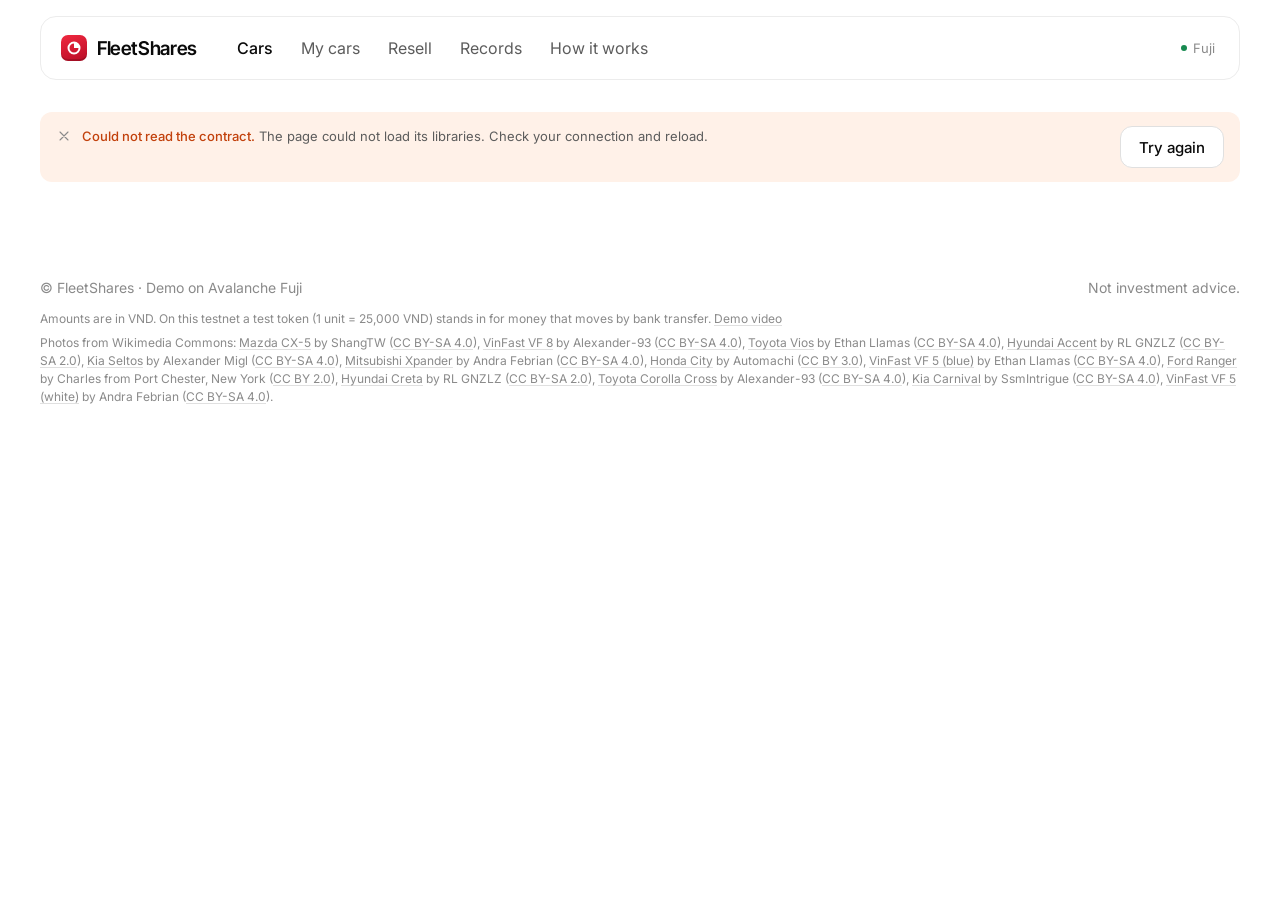
==== commit 86475987: "Ten more sample cars listed on Fuji: city/type meta, photo credits, DEMO_FLOWS section Co-Authored-B" ====
--- a/index.html
+++ b/index.html
@@ -11,13 +11,13 @@
   <link rel="preconnect" href="https://fonts.googleapis.com">
   <link rel="preconnect" href="https://fonts.gstatic.com" crossorigin>
   <link href="https://fonts.googleapis.com/css2?family=Inter+Tight:wght@400;500;600&family=Inter:wght@400;500;600&family=IBM+Plex+Mono:wght@400&display=swap" rel="stylesheet">
-  <link rel="stylesheet" href="styles.css">
-  <link rel="stylesheet" href="views/vault.css">
-  <link rel="stylesheet" href="views/car.css">
-  <link rel="stylesheet" href="views/market.css">
-  <link rel="stylesheet" href="views/portfolio.css">
-  <link rel="stylesheet" href="views/transparency.css">
-  <link rel="stylesheet" href="views/how.css">
+  <link rel="stylesheet" href="styles.css?v=20261125e">
+  <link rel="stylesheet" href="views/vault.css?v=20261125e">
+  <link rel="stylesheet" href="views/car.css?v=20261125e">
+  <link rel="stylesheet" href="views/market.css?v=20261125e">
+  <link rel="stylesheet" href="views/portfolio.css?v=20261125e">
+  <link rel="stylesheet" href="views/transparency.css?v=20261125e">
+  <link rel="stylesheet" href="views/how.css?v=20261125e">
 </head>
 <body>
   <a class="skip" href="#view">Skip to content</a>
@@ -55,7 +55,7 @@
       <footer class="foot">
         <div class="foot-row"><span>© FleetShares · Demo on Avalanche Fuji</span><span>Not investment advice.</span></div>
         <p>Amounts are in VND. On this testnet a test token (1 unit = 25,000 VND) stands in for money that moves by bank transfer. <a href="demo.html">Demo video</a></p>
-        <p class="credit">Photos: <a href="https://commons.wikimedia.org/wiki/File:2022_Mazda_CX-5_2.0_front.jpg" target="_blank" rel="noopener">Mazda CX-5</a> by ShangTW, <a href="https://commons.wikimedia.org/wiki/File:VinFast_VF_8_IAA_2023_1X7A0681.jpg" target="_blank" rel="noopener">VinFast VF 8</a> by Alexander-93, <a href="https://commons.wikimedia.org/wiki/File:2023_Toyota_Vios_1.5_G_in_Black,_front_left.jpg" target="_blank" rel="noopener">Toyota Vios</a> by Ethan Llamas, <a href="https://creativecommons.org/licenses/by-sa/4.0/" target="_blank" rel="noopener">CC BY-SA 4.0</a>, Wikimedia Commons.</p>
+        <p class="credit">Photos from Wikimedia Commons: <a href="https://commons.wikimedia.org/wiki/File:2022_Mazda_CX-5_2.0_front.jpg" target="_blank" rel="noopener">Mazda CX-5</a> by ShangTW (<a href="https://creativecommons.org/licenses/by-sa/4.0/" target="_blank" rel="noopener">CC BY-SA 4.0</a>), <a href="https://commons.wikimedia.org/wiki/File:VinFast_VF_8_IAA_2023_1X7A0681.jpg" target="_blank" rel="noopener">VinFast VF 8</a> by Alexander-93 (<a href="https://creativecommons.org/licenses/by-sa/4.0/" target="_blank" rel="noopener">CC BY-SA 4.0</a>), <a href="https://commons.wikimedia.org/wiki/File:2023_Toyota_Vios_1.5_G_in_Black%2C_front_left.jpg" target="_blank" rel="noopener">Toyota Vios</a> by Ethan Llamas (<a href="https://creativecommons.org/licenses/by-sa/4.0/" target="_blank" rel="noopener">CC BY-SA 4.0</a>), <a href="https://commons.wikimedia.org/wiki/File:2021_Hyundai_Accent_1.4_Value_%28Chile%29_front_view.jpg" target="_blank" rel="noopener">Hyundai Accent</a> by RL GNZLZ (<a href="https://creativecommons.org/licenses/by-sa/2.0/" target="_blank" rel="noopener">CC BY-SA 2.0</a>), <a href="https://commons.wikimedia.org/wiki/File:Kia_Seltos_%28SP3%29_IMG_7812.jpg" target="_blank" rel="noopener">Kia Seltos</a> by Alexander Migl (<a href="https://creativecommons.org/licenses/by-sa/4.0/" target="_blank" rel="noopener">CC BY-SA 4.0</a>), <a href="https://commons.wikimedia.org/wiki/File:2021_Mitsubishi_Xpander_Ultimate_%28Indonesia%29_front_view.jpg" target="_blank" rel="noopener">Mitsubishi Xpander</a> by Andra Febrian (<a href="https://creativecommons.org/licenses/by-sa/4.0/" target="_blank" rel="noopener">CC BY-SA 4.0</a>), <a href="https://commons.wikimedia.org/wiki/File:2020_Honda_City_e_HEV_RS_front_view_%28Malaysia%29_01.png" target="_blank" rel="noopener">Honda City</a> by Automachi (<a href="https://creativecommons.org/licenses/by/3.0/" target="_blank" rel="noopener">CC BY 3.0</a>), <a href="https://commons.wikimedia.org/wiki/File:2025_VinFast_VF_5_in_Vinfast_Blue%2C_front_left.jpg" target="_blank" rel="noopener">VinFast VF 5 (blue)</a> by Ethan Llamas (<a href="https://creativecommons.org/licenses/by-sa/4.0/" target="_blank" rel="noopener">CC BY-SA 4.0</a>), <a href="https://commons.wikimedia.org/wiki/File:Ford_Ranger_%282022%29_%2852720098057%29.jpg" target="_blank" rel="noopener">Ford Ranger</a> by Charles from Port Chester, New York (<a href="https://creativecommons.org/licenses/by/2.0/" target="_blank" rel="noopener">CC BY 2.0</a>), <a href="https://commons.wikimedia.org/wiki/File:2022_Hyundai_Creta_1.6_Plus_%28Chile%29_front_view.jpg" target="_blank" rel="noopener">Hyundai Creta</a> by RL GNZLZ (<a href="https://creativecommons.org/licenses/by-sa/2.0/" target="_blank" rel="noopener">CC BY-SA 2.0</a>), <a href="https://commons.wikimedia.org/wiki/File:Toyota_Corolla_Cross_Hybrid_1X7A1861.jpg" target="_blank" rel="noopener">Toyota Corolla Cross</a> by Alexander-93 (<a href="https://creativecommons.org/licenses/by-sa/4.0/" target="_blank" rel="noopener">CC BY-SA 4.0</a>), <a href="https://commons.wikimedia.org/wiki/File:2022_Kia_Carnival_LX%2C_Front_Left%2C_05-02-2021.jpg" target="_blank" rel="noopener">Kia Carnival</a> by SsmIntrigue (<a href="https://creativecommons.org/licenses/by-sa/4.0/" target="_blank" rel="noopener">CC BY-SA 4.0</a>), <a href="https://commons.wikimedia.org/wiki/File:2024_VinFast_VF_5_%28Indonesia%29_front_view.jpg" target="_blank" rel="noopener">VinFast VF 5 (white)</a> by Andra Febrian (<a href="https://creativecommons.org/licenses/by-sa/4.0/" target="_blank" rel="noopener">CC BY-SA 4.0</a>).</p>
       </footer>
     </main>
 
@@ -71,6 +71,6 @@
   <div id="toasts" class="toasts" aria-live="polite"></div>
 
   <noscript><p class="noscript">FleetShares needs JavaScript to read the contract.</p></noscript>
-  <script type="module" src="app.js"></script>
+  <script type="module" src="app.js?v=20261125e"></script>
 </body>
 </html>
--- a/views/vault.css
+++ b/views/vault.css
@@ -1,45 +1,89 @@
 /* Cars / Home view (vt-) */
 .vt-page { display: flex; flex-direction: column; }
-.vt-h { font: 500 96px/0.98 var(--display); letter-spacing: -0.045em; color: var(--ink); }
+.vt-h { font: 400 90px/0.98 var(--display); letter-spacing: -0.05em; color: var(--ink); }
 .vt-h2 { font: 500 56px/1.05 var(--display); letter-spacing: -0.04em; }
 .vt-h3 { font: 500 28px/1.2 var(--display); letter-spacing: -0.02em; }
 .vt-lead { font: 400 22px/1.4 var(--sans); color: var(--ink-2); letter-spacing: -0.01em; }
 .vt-red { color: var(--brand); }
 
 /* ---------- hero ---------- */
-.vt-hero { display: grid; grid-template-columns: minmax(0, 1fr) minmax(0, 1fr); gap: 32px; align-items: center; }
+.vt-hero { position: relative; isolation: isolate; display: grid; grid-template-columns: minmax(0, 1fr) minmax(0, 1fr); gap: 32px; align-items: center; }
+/* One soft pink band across the whole hero, edge to edge of the window, fading out above and below. */
+.vt-hero::before { content: ""; position: absolute; z-index: -3; left: 50%; width: 100vw; transform: translateX(-50%); top: -96px; bottom: -40px; pointer-events: none;
+  background:
+    radial-gradient(ellipse 32% 70% at 74% 52%, rgba(244, 150, 162, .35), rgba(244, 150, 162, 0) 100%),
+    linear-gradient(90deg, #fdf3f4 0%, #fdeff1 45%, #fce7ea 100%);
+  -webkit-mask-image: linear-gradient(transparent 0%, #000 22%, #000 78%, transparent 100%); mask-image: linear-gradient(transparent 0%, #000 22%, #000 78%, transparent 100%); }
+body:has(.vt-hero) { overflow-x: clip; }
 .vt-hero-l { display: flex; flex-direction: column; gap: 24px; padding-left: 0; }
 .vt-hero-l .vt-lead { margin-top: 6px; }
 .vt-ctas { display: flex; gap: 12px; flex-wrap: wrap; margin-top: 8px; }
 .vt-ctas .btn-lg { border-radius: var(--radius-btn); }
 
-.vt-art { position: relative; aspect-ratio: 640 / 450; border-radius: 24px; overflow: hidden; background: linear-gradient(160deg, #fdeff0 0%, #fbe3e5 100%); isolation: isolate; }
-.vt-grid { position: absolute; left: -20%; right: -20%; bottom: -10%; height: 55%; transform: perspective(420px) rotateX(58deg); transform-origin: 50% 100%;
-  background-image: linear-gradient(rgba(224, 16, 47, .10) 1px, transparent 1px), linear-gradient(90deg, rgba(224, 16, 47, .10) 1px, transparent 1px);
-  background-size: 56px 56px; -webkit-mask-image: linear-gradient(transparent, #000 45%); mask-image: linear-gradient(transparent, #000 45%); }
-.vt-glow { position: absolute; left: 50%; top: 72%; width: 46%; height: 16%; transform: translate(-50%, -50%); border-radius: 50%; background: radial-gradient(closest-side, rgba(224, 16, 47, .28), transparent); filter: blur(6px); }
-.vt-orbit { position: absolute; left: 14%; right: 14%; top: 31%; height: 30%; border: 1.5px dashed rgba(224, 16, 47, .45); border-radius: 50%; }
-.vt-logo { position: absolute; left: 50%; top: 46%; width: 22%; aspect-ratio: 1; transform: translate(-50%, -50%) perspective(600px) rotateY(-14deg) rotateX(8deg); border-radius: 24%;
-  background: linear-gradient(145deg, #f2364f 0%, #e0102f 45%, #a80a22 100%);
-  box-shadow: inset 0 2px 0 rgba(255, 255, 255, .35), inset -6px -8px 14px rgba(90, 0, 14, .35), 10px 22px 34px rgba(160, 10, 34, .35);
-  display: grid; place-items: center; z-index: 2; }
-.vt-logo svg { width: 58%; height: 58%; filter: drop-shadow(0 2px 2px rgba(90, 0, 14, .25)); }
-
-/* four tiles travelling round the dashed ellipse: X and Y eased separately trace the ellipse */
-.vt-sat { position: absolute; left: 14%; right: 14%; top: 31%; height: 30%; pointer-events: none; z-index: 3; }
-.vt-sat-y { position: absolute; top: 0; left: 0; width: 100%; height: 100%;
-  animation: vt-x 24s ease-in-out infinite alternate; animation-delay: calc(var(--d) * -12s - 18s); }
-.vt-tile { position: absolute; left: 0; top: 0; width: 60px; height: 60px; margin: -30px 0 0 -30px; border-radius: 16px; background: #fff; display: grid; place-items: center;
+.vt-art { position: relative; aspect-ratio: 640 / 450; isolation: isolate; overflow-x: clip; overflow-clip-margin: 0; }
+/* Soft pink field with no edges: deepest behind the logo, fading to the page white on every side. */
+.vt-art::before { content: ""; position: absolute; inset: 0; z-index: -2; pointer-events: none;
+  background: radial-gradient(ellipse 34% 34% at 52% 48%, rgba(240, 110, 128, .22), rgba(240, 110, 128, 0) 100%); }
+.vt-grid { position: absolute; left: 0; right: 0; bottom: -2%; height: 64%; transform: perspective(520px) rotateX(60deg); transform-origin: 50% 100%;
+  background-image: linear-gradient(rgba(224, 16, 47, .2) 2px, transparent 2px), linear-gradient(90deg, rgba(224, 16, 47, .17) 1px, transparent 1px);
+  background-size: 56px 56px; -webkit-mask-image: radial-gradient(ellipse 62% 95% at 50% 10%, #000 45%, transparent 90%); mask-image: radial-gradient(ellipse 62% 95% at 50% 10%, #000 45%, transparent 90%); }
+.vt-grid { z-index: -1; }
+.vt-glow { position: absolute; left: 50%; top: 74%; width: 52%; height: 18%; transform: translate(-50%, -50%); border-radius: 50%; background: radial-gradient(closest-side, rgba(224, 16, 47, .34), transparent); filter: blur(10px); }
+/* Orbit: tilted ellipse (--tilt), height --k of its width. Drawn twice: back half under the logo, front half over it. */
+.vt-art { --tilt: -9deg; --k: .37; --ow: 72%; }
+.vt-orbit { position: absolute; left: calc((100% - var(--ow)) / 2); width: var(--ow); top: 46%; aspect-ratio: 1 / var(--k); transform: translateY(-50%) rotate(var(--tilt));
+  border: 1.5px dashed rgba(224, 16, 47, .45); border-radius: 50%; pointer-events: none; }
+.vt-orbit-b { z-index: 1; clip-path: inset(0 0 50% 0); }
+.vt-orbit-f { z-index: 3; clip-path: inset(50% 0 0 0); border-color: rgba(224, 16, 47, .6); }
+/* 3D logo: a red slab (face + 12 darker layers behind it) that rocks slowly so its edge shows. */
+.vt-logo { position: absolute; left: 50%; top: 46%; width: 25%; aspect-ratio: 1; transform: translate(-50%, -50%); perspective: 800px; z-index: 2; }
+.vt-cube { position: absolute; inset: 0; transform-style: preserve-3d; animation: vt-rock 8s ease-in-out infinite; }
+.vt-cube > i { position: absolute; inset: 0; border-radius: 24%; transform: translateZ(calc(var(--z) * -1.5px));
+  background: linear-gradient(160deg, #c20d29, #7d0819); }
+.vt-cube > i:last-of-type { box-shadow: 14px 26px 36px rgba(150, 8, 30, .38); }
+.vt-face { position: absolute; inset: 0; border-radius: 24%; display: grid; place-items: center; overflow: hidden;
+  background: linear-gradient(150deg, #f7536a 0%, #e8183a 38%, #d50f2d 62%, #b20b25 100%);
+  box-shadow: inset 0 2px 0 rgba(255, 255, 255, .45), inset 0 -10px 18px rgba(110, 0, 18, .32); }
+.vt-face::before { content: ""; position: absolute; inset: 0; background: radial-gradient(120% 70% at 22% 0%, rgba(255, 255, 255, .38), transparent 55%); pointer-events: none; }
+.vt-face svg { position: relative; width: 60%; height: 60%; filter: drop-shadow(0 2px 3px rgba(90, 0, 14, .3)); }
+.vt-sweep { stroke-dasharray: 2 100; animation: vt-sweep 5s ease-in-out infinite; }
+@keyframes vt-rock { 0%, 100% { transform: rotateY(-24deg) rotateX(12deg); } 50% { transform: rotateY(16deg) rotateX(7deg); } }
+@keyframes vt-sweep { 0%, 100% { stroke-dasharray: 1.5 100; } 50% { stroke-dasharray: 25 100; } }
+/* ₫ coins that spin up out of the logo and fade. */
+.vt-coin { position: absolute; left: 51%; top: 30%; width: 26px; height: 26px; margin-left: -13px; border-radius: 50%; z-index: 2;
+  display: grid; place-items: center; font: 600 13px/1 var(--font-text, Inter), sans-serif; color: #fff;
+  background: radial-gradient(circle at 35% 30%, #6fdca6, #1d9a5c 55%, #12703f); box-shadow: inset 0 -2px 0 rgba(0, 0, 0, .18), 0 4px 10px rgba(23, 138, 80, .3);
+  opacity: 0; animation: vt-rise 4.4s ease-out infinite; animation-delay: calc(var(--c) * -2.2s); }
+@keyframes vt-rise {
+  0% { transform: translateY(10px) rotateY(0) scale(.7); opacity: 0; }
+  15% { opacity: 1; }
+  70% { opacity: .55; }
+  100% { transform: translateY(-110px) rotateY(720deg) scale(1); opacity: 0; }
+}
+
+/* Four tiles on the dashed ellipse. A square ring is squashed to the ellipse (scaleY --k) and each arm turns by --a;
+   the tile undoes both so it stays upright and round. Upper (back) arc: behind the logo, smaller; lower (front) arc: in front. */
+@property --a { syntax: '<angle>'; inherits: true; initial-value: 0deg; }
+@property --s { syntax: '<number>'; inherits: true; initial-value: 1; }
+.vt-sat { position: absolute; left: calc((100% - var(--ow)) / 2); width: var(--ow); top: 46%; aspect-ratio: 1; transform: translateY(-50%) rotate(var(--tilt)) scaleY(var(--k)); pointer-events: none; z-index: 3;
+  animation: vt-orbit 28s linear infinite; animation-delay: calc(var(--d) * -7s); }
+.vt-sat-y { position: absolute; left: 0; right: 0; top: 50%; height: 0; transform: rotate(var(--a)); }
+.vt-tile { position: absolute; left: 100%; top: 0; width: 66px; height: 66px; margin: -33px 0 0 -33px; border-radius: 19px; background: linear-gradient(160deg, #ffffff 0%, #fff6f7 100%); border: 1px solid rgba(255, 255, 255, .9); display: grid; place-items: center;
   box-shadow: 0 10px 24px rgba(160, 10, 34, .12), 0 1px 2px rgba(10, 10, 10, .06);
-  animation: vt-y 24s ease-in-out infinite alternate; animation-delay: calc(var(--d) * -12s - 6s); }
-@keyframes vt-x { from { transform: translateX(0); } to { transform: translateX(100%); } }
-@keyframes vt-y { from { top: 0; } to { top: 100%; } }
+  transform: rotate(calc(-1 * var(--a))) scaleY(calc(1 / var(--k))) rotate(calc(-1 * var(--tilt))) scale(var(--s)); opacity: calc(.55 + .45 * var(--s)); }
+@keyframes vt-orbit {
+  0%      { --a: 0deg;   --s: .92; z-index: 4; }
+  25%     { --a: 90deg;  --s: 1.06; }
+  49.99%  { z-index: 4; }
+  50%     { --a: 180deg; --s: .92; z-index: 1; }
+  75%     { --a: 270deg; --s: .78; }
+  100%    { --a: 360deg; --s: .92; z-index: 1; } }
 .vt-ico { width: 30px; height: 30px; fill: none; stroke: var(--brand); stroke-width: 1.6; stroke-linecap: round; stroke-linejoin: round; }
 .vt-ico .fill-g { fill: var(--yield); stroke: none; }
 .vt-ico .st-w { stroke: #fff; stroke-width: 1.4; }
 .vt-ico .coin-t { fill: #fff; stroke: none; font: 600 11px/1 var(--sans); }
 
-.vt-float { position: absolute; z-index: 4; display: flex; align-items: center; gap: 14px; padding: 14px 18px 14px 14px; background: rgba(255, 255, 255, .94); border-radius: 16px; box-shadow: 0 12px 32px rgba(160, 10, 34, .10); }
+.vt-float { position: absolute; z-index: 5; display: flex; align-items: center; gap: 14px; padding: 14px 18px 14px 14px; background: rgba(255, 255, 255, .94); border-radius: 16px; box-shadow: 0 12px 32px rgba(160, 10, 34, .10); }
 .vt-float small { display: block; font: 400 14px/20px var(--sans); color: var(--ink-3); }
 .vt-float b { display: block; font: 500 18px/24px var(--display); letter-spacing: -0.01em; white-space: nowrap; }
 .vt-float b.pos { font-size: 21px; font-weight: 400; color: var(--yield); }
@@ -49,10 +93,14 @@
 .vt-ft-ico.red { background: var(--brand-soft); }
 .vt-ft-ico.green { background: var(--yield-soft); }
 .vt-ft-ico .vt-ico { width: 22px; height: 22px; }
+/* Lit colour icons in the orbit tiles and the trip card. */
+.vt-i3 { width: 72%; height: 72%; filter: drop-shadow(0 2px 2px rgba(60, 10, 20, .18)); }
+.vt-ft-ico .vt-i3 { width: 30px; height: 30px; }
 .vt-ft-ico.green .vt-ico { stroke: var(--yield); stroke-width: 2; }
 
 @media (prefers-reduced-motion: reduce) {
-  .vt-sat-y, .vt-tile { animation-play-state: paused; }
+  .vt-sat, .vt-cube, .vt-sweep { animation-play-state: paused; }
+  .vt-coin { display: none; }
 }
 
 /* ---------- KPI strip ---------- */
@@ -153,9 +201,9 @@
   .vt-hero { gap: 24px; }
   .vt-hero-l { gap: 16px; }
   .vt-ctas .btn-lg { flex: 1 1 0; height: 52px; padding: 0 16px; font-size: 16px; }
-  .vt-art { aspect-ratio: 1 / 0.86; border-radius: 20px; }
+  .vt-art { aspect-ratio: 1 / 0.86; }
   .vt-logo { width: 28%; }
-  .vt-orbit, .vt-sat { left: 8%; right: 8%; }
+  .vt-art { --ow: 84%; }
   .vt-tile { width: 42px; height: 42px; margin: -21px 0 0 -21px; border-radius: 12px; }
   .vt-ico { width: 21px; height: 21px; }
   .vt-float { padding: 8px 12px 8px 8px; border-radius: 12px; }
--- a/views/car.css
+++ b/views/car.css
@@ -6,14 +6,23 @@
 
 /* gallery */
 .cr-gal { display: grid; grid-template-columns: minmax(0, 2fr) minmax(0, 1fr); grid-template-rows: 1fr 1fr; gap: 12px; height: clamp(300px, 26vw, 380px); margin-bottom: 32px; }
-.cr-gal > div { position: relative; overflow: hidden; border-radius: var(--radius-tile); background: var(--surface-2); }
+.cr-gal > button { position: relative; overflow: hidden; display: block; width: 100%; height: 100%; padding: 0; border: 0; border-radius: var(--radius-tile); background: var(--surface-2); cursor: zoom-in; }
+.cr-gal > button img { transition: transform .3s ease; }
+.cr-g1:hover .cr-gimg { transform: scale(1.02); }
 .cr-g1 { grid-row: 1 / 3; }
 .cr-gimg { display: block; width: 100%; height: 100%; object-fit: cover; }
 .cr-gal .ph { height: 100%; aspect-ratio: auto; }
 .cr-g2 .cr-gimg { object-position: 20% 50%; transform: scale(1.5); }
 .cr-g3 .cr-gimg { object-position: 85% 60%; transform: scale(1.8); }
 .cr-g3::after { content: ""; position: absolute; inset: 0; background: rgba(10, 10, 10, .45); }
-.cr-gmore { position: absolute; inset: 0; z-index: 1; display: grid; place-items: center; color: #fff; font: 500 17px/1 var(--sans); }
+.cr-gmore { position: absolute; inset: 0; z-index: 1; display: flex; align-items: center; justify-content: center; gap: 8px; color: #fff; font: 500 17px/1 var(--sans); }
+.cr-zoom { width: min(1200px, calc(100vw - 32px)); max-height: calc(100vh - 32px); padding: 0; border: 0; border-radius: var(--radius-card); background: #0a0a0a; color: #fff; overflow: hidden; }
+.cr-zoom::backdrop { background: rgba(10, 10, 10, .72); }
+.cr-zoom figure { margin: 0; }
+.cr-zoom img { display: block; width: 100%; max-height: calc(100vh - 110px); object-fit: contain; background: #0a0a0a; }
+.cr-zoom figcaption { display: flex; justify-content: space-between; gap: 16px; flex-wrap: wrap; padding: 14px 20px; font: 400 14px/20px var(--sans); }
+.cr-zoom-x { position: absolute; top: 12px; right: 12px; display: grid; place-items: center; width: 40px; height: 40px; border: 0; border-radius: 50%; background: rgba(255,255,255,.92); color: #0a0a0a; cursor: pointer; }
+.cr-zoom-x svg.i { width: 18px; height: 18px; }
 
 /* layout */
 .cr-grid { display: grid; grid-template-columns: minmax(0, 1fr) 424px; gap: 48px; align-items: start; margin-top: 16px; }
@@ -144,7 +153,7 @@
 @media (max-width: 720px) {
   .cr-back { margin-bottom: 12px; }
   .cr-gal { grid-template-columns: minmax(0, 1fr); grid-template-rows: none; height: auto; margin: 0 -16px 20px; }
-  .cr-gal > div { border-radius: 0; }
+  .cr-gal > button { border-radius: 0; }
   .cr-g1 { grid-row: auto; aspect-ratio: 16 / 10; }
   .cr-g2, .cr-g3 { display: none; }
   .cr-grid { margin-top: 20px; gap: 0; }
--- a/views/how.css
+++ b/views/how.css
@@ -2,16 +2,16 @@
 .hw { --hw-display: var(--display, "Inter Tight", "Inter", "Helvetica Neue", Arial, sans-serif); }
 
 .hw-hero { padding: 24px 0 48px; }
-.hw-display { max-width: 16ch; margin: 0; font: 500 64px/1.02 var(--hw-display); letter-spacing: -0.04em; color: var(--ink); }
+.hw-display { margin: 0; white-space: nowrap; font: 500 clamp(36px, 4.1vw, 60px)/1.02 var(--hw-display); letter-spacing: -0.04em; color: var(--ink); }
 .hw-lede { margin-top: 20px; font: 400 22px/1.4 var(--sans); color: var(--ink-2); }
 
 .hw-steps { list-style: none; margin: 0; padding: 0; border-top: 1px solid var(--line); }
-.hw-step { display: grid; grid-template-columns: 120px minmax(0, 1fr) minmax(0, 360px); gap: 32px; align-items: center; padding: 32px 0; border-bottom: 1px solid var(--line); }
+.hw-step { display: grid; grid-template-columns: 120px minmax(0, 1fr) minmax(0, 330px); gap: 32px; align-items: center; padding: 32px 0; border-bottom: 1px solid var(--line); }
 .hw-no { font: 300 72px/1 var(--hw-display); letter-spacing: -0.04em; color: var(--ink-3); }
 .hw-step-h { margin: 0; font: 500 28px/1.2 var(--hw-display); letter-spacing: -0.02em; color: var(--ink); }
 .hw-step-s { margin-top: 8px; font: 400 16px/1.5 var(--sans); color: var(--ink-3); max-width: 46ch; }
-.hw-media { height: 118px; border-radius: var(--radius-tile, 16px); overflow: hidden; background: var(--surface-2); }
-.hw-img { display: block; width: 100%; height: 100%; object-fit: cover; }
+.hw-media { aspect-ratio: 3 / 2; height: auto; border-radius: var(--radius-tile, 16px); overflow: hidden; background: var(--surface-2); }
+.hw-img { display: block; width: 100%; height: 100%; object-fit: cover; object-position: center; }
 .hw-img.ph { display: flex; align-items: center; justify-content: center; color: var(--ink-3); }
 .hw-paid { display: flex; flex-direction: column; justify-content: center; gap: 4px; height: 100%; padding: 0 28px; background: var(--yield-soft); }
 .hw-paid-l { font: 500 14px/1.3 var(--sans); color: var(--yield); }
@@ -32,13 +32,13 @@
 
 @media (max-width: 720px) {
   .hw-hero { padding: 8px 0 32px; }
-  .hw-display { font-size: 40px; }
+  .hw-display { font-size: 40px; white-space: normal; }
   .hw-lede { margin-top: 14px; font-size: 18px; }
   .hw-step { grid-template-columns: 56px minmax(0, 1fr); gap: 12px 16px; padding: 24px 0; align-items: start; }
   .hw-no { font-size: 36px; }
   .hw-step-h { font-size: 22px; }
   .hw-step-s { font-size: 15px; }
-  .hw-media { grid-column: 1 / -1; height: 140px; }
+  .hw-media { grid-column: 1 / -1; aspect-ratio: 3 / 2; height: auto; }
   .hw-paid-v { font-size: 28px; }
   .hw-faq { margin-top: 56px; }
   .hw-h2 { font-size: 36px; margin-bottom: 16px; }
